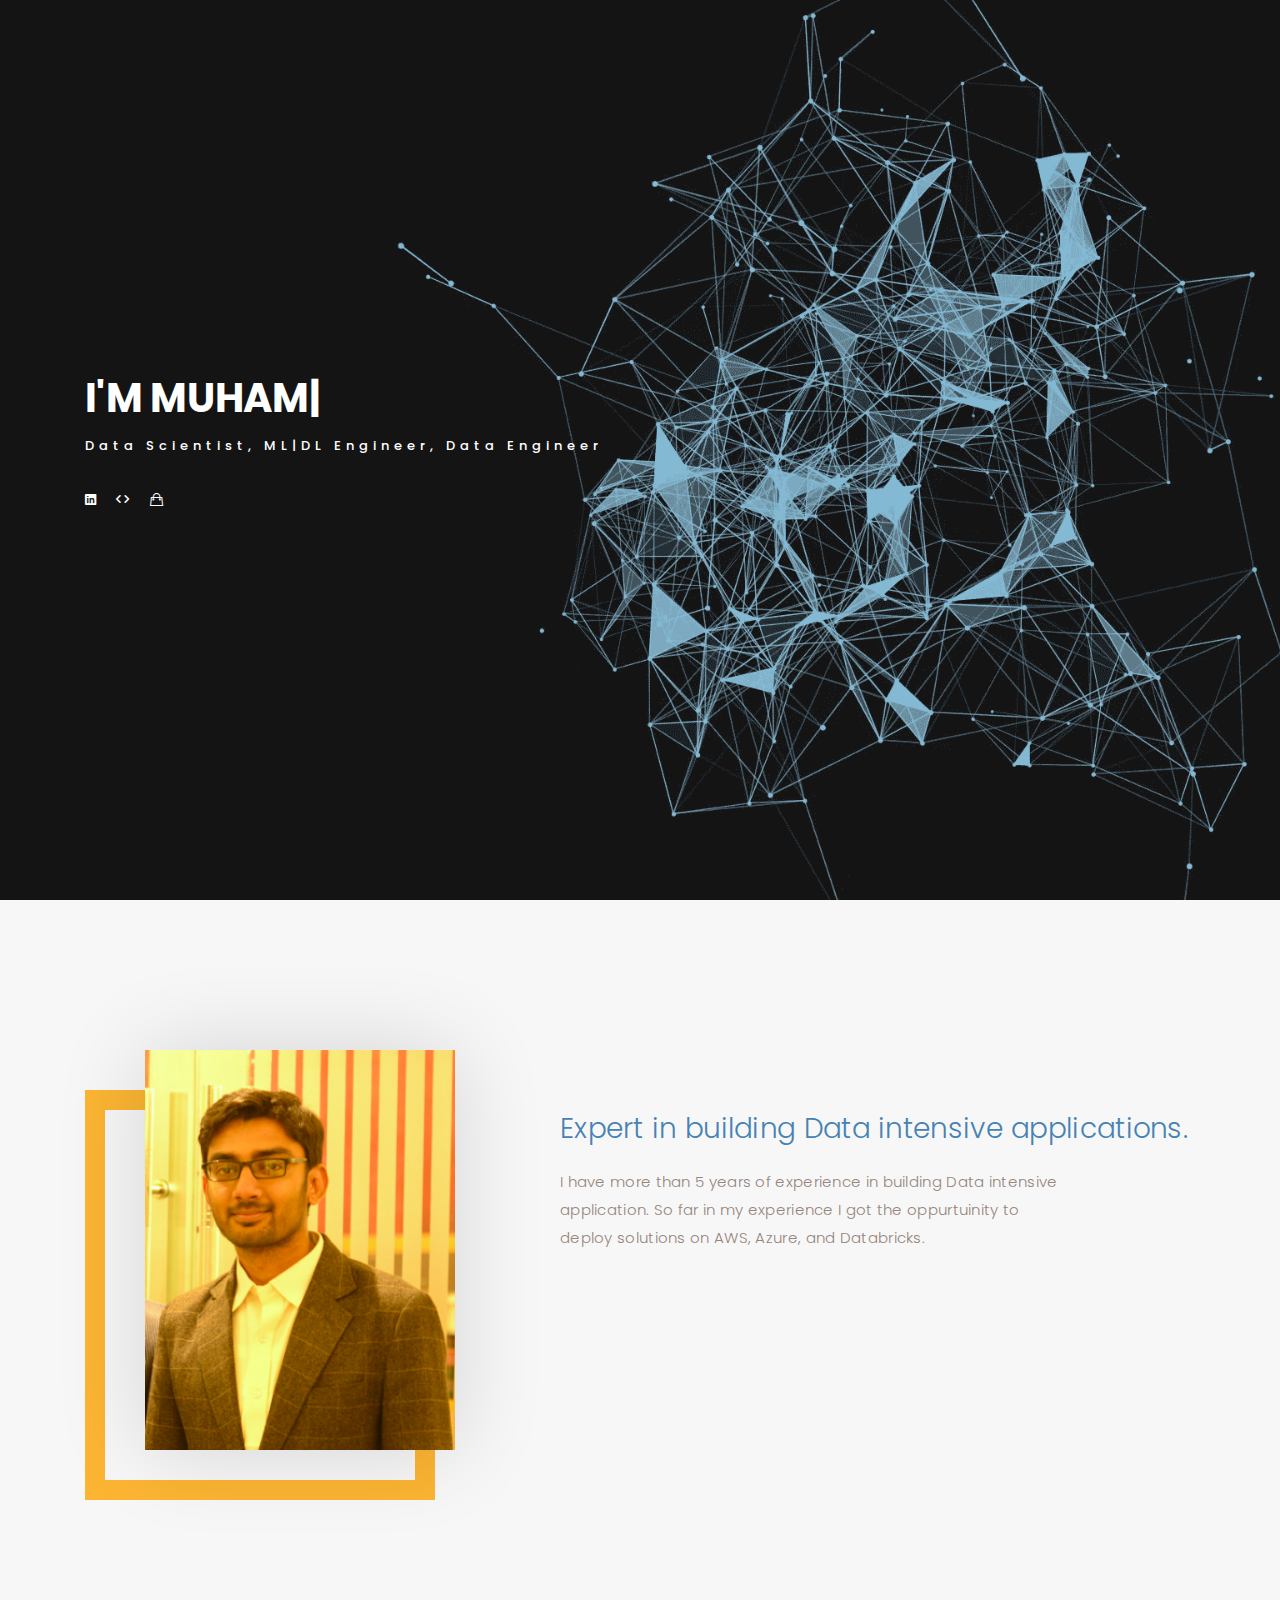
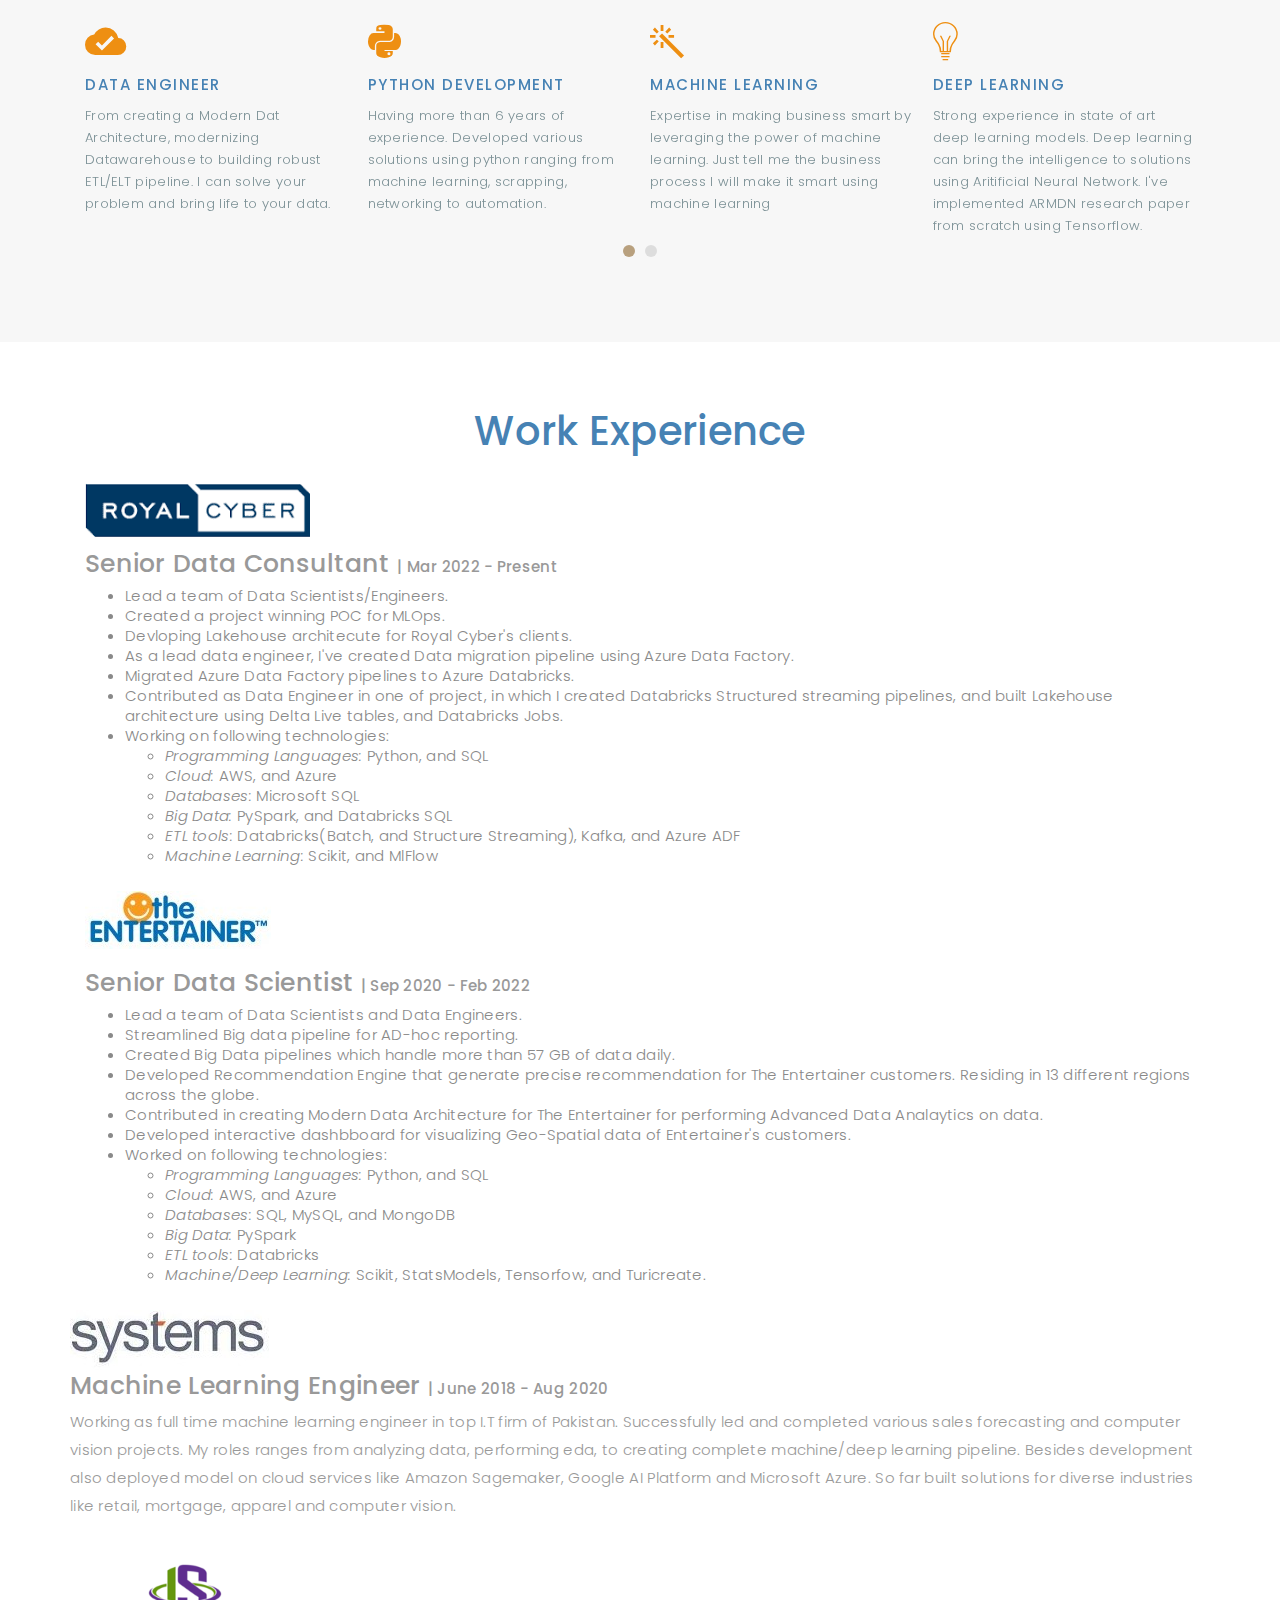
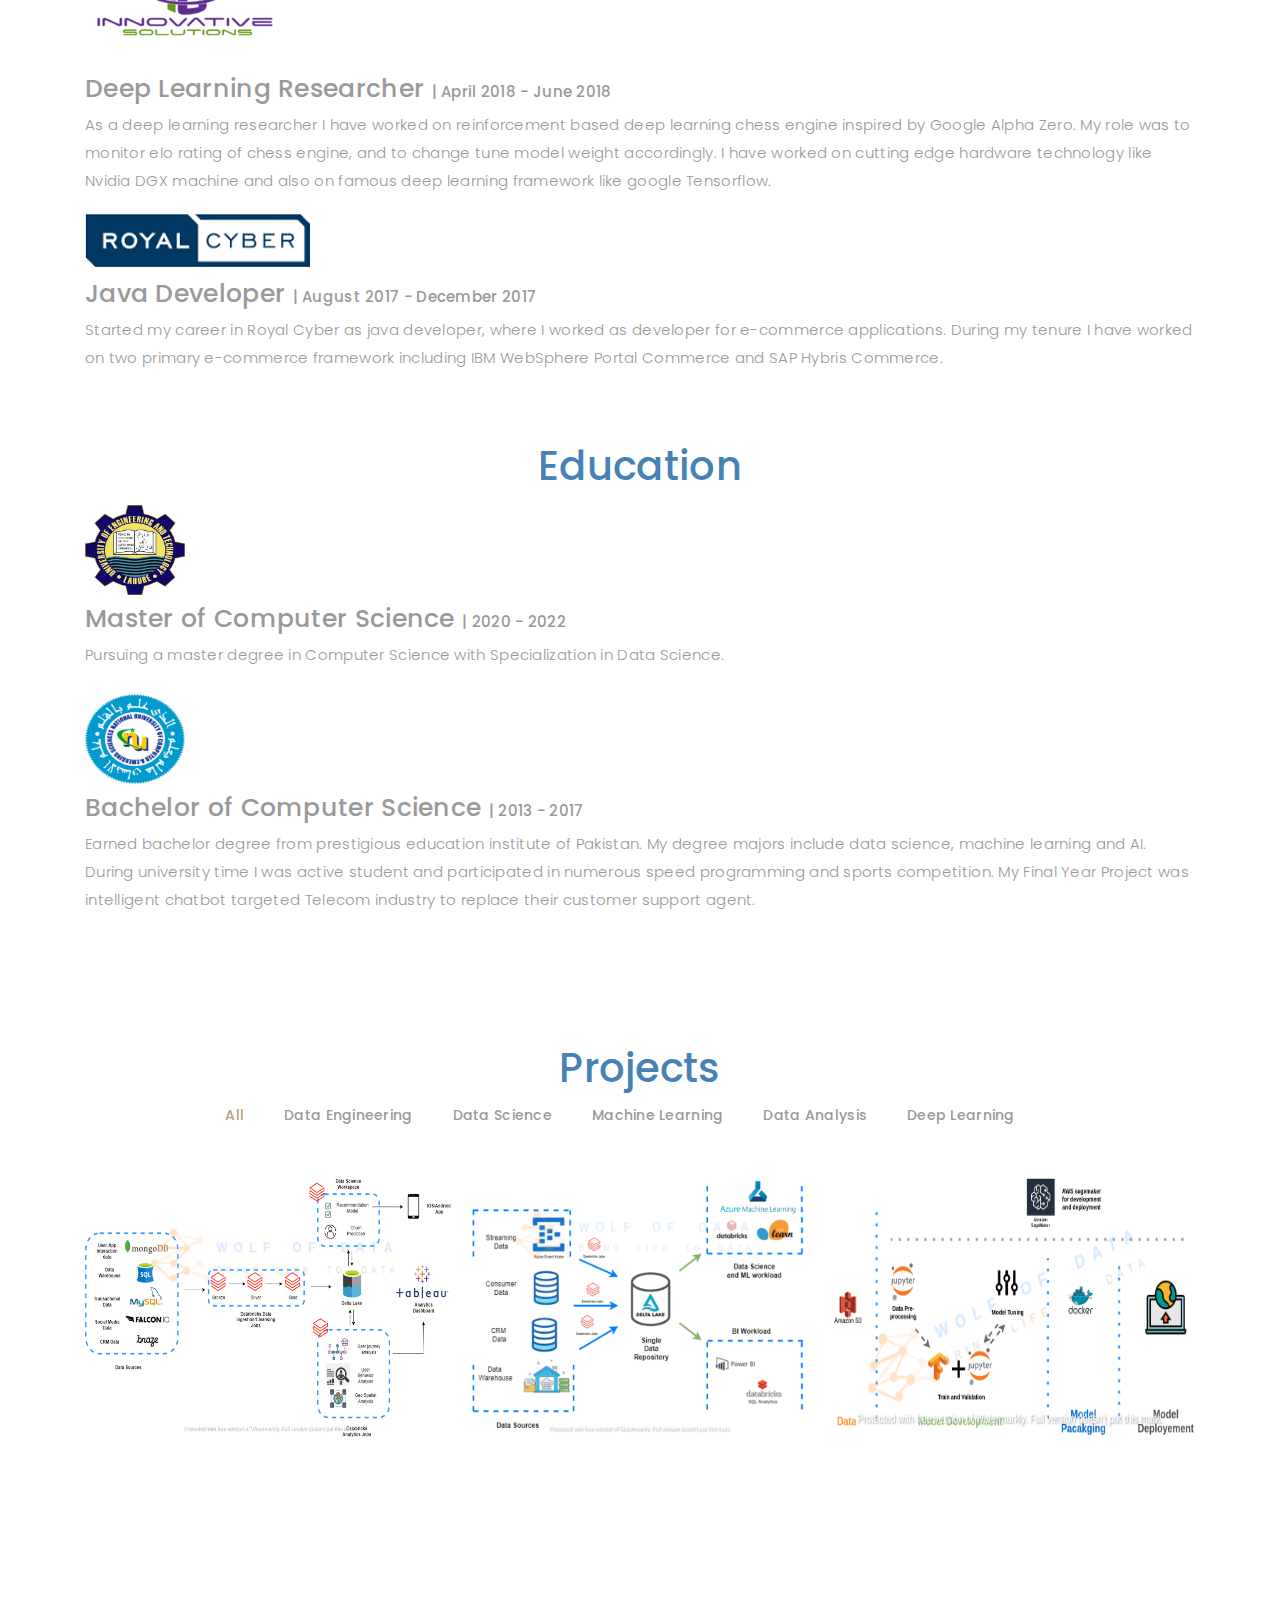
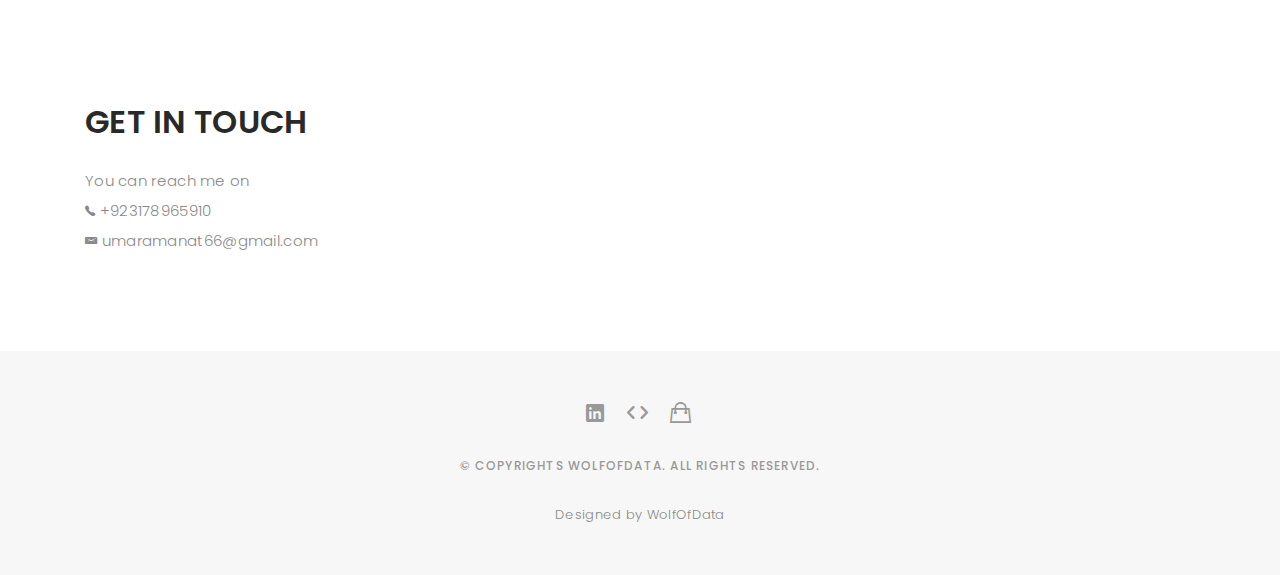
==== index.html @ 8fbdc84e "correct data filter for ML projects" ====
<!DOCTYPE html>
<html lang="en">
  <head>
    <!-- meta -->
    <meta charset="utf-8" />
    <meta content="width=device-width, initial-scale=1.0" name="viewport" />

    <title>Muhammad Umar Amanat</title>
    <meta content="" name="keywords" />
    <meta content="" name="description" />

    <!-- Google Fonts -->
    <link
      href="https://fonts.googleapis.com/css?family=Poppins:300,300i,400,400i,500,500i,600,600i,700,700i|Playfair+Display:400,400i,700,700i,900,900i"
      rel="stylesheet"
    />

    <!-- Bootstrap CSS File -->
    <link href="lib/bootstrap/css/bootstrap.min.css" rel="stylesheet" />

    <!-- Libraries CSS Files -->
    <link href="lib/ionicons/css/ionicons.min.css" rel="stylesheet" />
    <link href="lib/owlcarousel/assets/owl.carousel.min.css" rel="stylesheet" />
    <link href="lib/magnific-popup/magnific-popup.css" rel="stylesheet" />
    <link href="lib/hover/hover.min.css" rel="stylesheet" />

    <!-- Main Stylesheet File -->
    <link href="css/style.css" rel="stylesheet" />

    <!-- Responsive css -->
    <link href="css/responsive.css" rel="stylesheet" />

    <!-- Favicon -->
    <link rel="shortcut icon" href="images/favicon.png" />
  </head>

  <body>
    <!-- start section navbar -->
    <nav id="main-nav">
      <div class="row">
        <div class="container">
          <div class="logo">
            <a href="index.html"><img src="images/wolf_of_data_logo.png"/></a>
          </div>

          <div class="responsive">
            <i data-icon="m" class="ion-navicon-round"></i>
          </div>

          <ul class="nav-menu list-unstyled">
            <li><a href="#header" class="smoothScroll">Home</a></li>
            <li><a href="#about" class="smoothScroll">About Me</a></li>
            <li><a href="#experience" class="smoothScroll">Experience</a></li>
            <li><a href="#education" class="smoothScroll">Education</a></li>
            <li><a href="#portfolio" class="smoothScroll">projects</a></li>
            <!-- <li><a href="#journal" class="smoothScroll">Blog</a></li> -->
            <li><a href="#contact" class="smoothScroll">Contact</a></li>
          </ul>
        </div>
      </div>
    </nav>
    <!-- End section navbar -->

    <!-- start section header -->
    <div id="header" class="home">
      <div class="container">
        <div class="header-content">
          <h1>I'm <span class="typed"></span></h1>
          <p>Data Scientist, ML|DL Engineer, Data Engineer</p>

          <ul class="list-unstyled list-social">
            <li>
              <a href="https://www.linkedin.com/in/mumaramanat/"><i class="ion-social-linkedin"></i></a>
            </li>
            <li>
              <a href="https://stackoverflow.com/users/6840305/muhammad-umar-amanat"><i class="ion-code"></i></a>
            </li>  
            <li>
              <a href="https://www.upwork.com/freelancers/~01161f4c84d6531c94"><i class="ion-bag"></i></a>
            </li>        
          </ul>
        </div>
      </div>
    </div>
    <!-- End section header -->

    <!-- start section about us -->
    <div id="about" class="paddsection">
      <div class="container">
        <div class="row justify-content-between">
          <div class="col-lg-4">
            <div class="div-img-bg">
              <div class="about-img">
                <img src="images/me.png" class="img-responsive" alt="me" />
              </div>
            </div>
          </div>

          <div class="col-lg-7">
            <div class="about-descr">
              <p class="p-heading">
                Expert in building Data intensive applications.
              </p>
              <p class="separator">
                I have more than 5 years of experience in building Data intensive application. So far in my experience
                I got the oppurtuinity to deploy solutions on AWS, Azure, and Databricks.
              </p>
            </div>
          </div>
        </div>
      </div>
    </div>
    <!-- end section about us -->

    <!-- start section services -->
    <div id="services">
      <div class="container">
        <!-- <p class="p-heading">
          Services
        </p> -->
        <div class="services-carousel owl-theme">
          <div class="services-block">
            <i class="ion-android-cloud-done"></i>
            <span>Data Engineer</span>
            <p class="separator">
              From creating a Modern Dat Architecture, modernizing Datawarehouse to building
              robust ETL/ELT pipeline. I can solve your problem and bring life to your data.
            </p>
          </div>

          <div class="services-block">
            <i class="ion-social-python"></i>
            <span>Python Development</span>
            <p class="separator">
              Having more than 6 years of experience. Developed various
              solutions using python ranging from machine learning, scrapping,
              networking to automation.
            </p>
          </div>

          <div class="services-block">
            <i class="ion-ios-color-wand"></i>
            <span>Machine Learning</span>
            <p class="separator">
              Expertise in making business smart by leveraging the power of
              machine learning. Just tell me the business process I will make it
              smart using machine learning
            </p>
          </div>

          <div class="services-block">
            <i class="ion-ios-lightbulb-outline"></i>
            <span>Deep Learning</span>
            <p class="separator">
              Strong experience in state of art deep learning models. Deep learning can 
              bring the intelligence to solutions using Aritificial Neural Network.
              I've implemented ARMDN research paper from scratch using Tensorflow.
            </p>
          </div>

          <div class="services-block">
            <i class="ion-ios-analytics-outline"></i>
            <span>Analytics</span>
            <p class="separator">
              Expertise in turning garbage data into effective strategy. Mastery
              in presenting numbers into effective presentation using PowerBI,
              to assist executives in helping decision making.
            </p>
          </div>

          <div class="services-block">
            <i class="ion-hammer"></i>
            <span>Web Scrapping</span>
            <p class="separator">
              When provided data isn't enough, scrapping scrapping comes to
              assist in creating large amount of data. Scrapped website and
              social platform sites using famous and powerful python libraries.
            </p>
          </div>
          <div class="services-block">
            <i class="ion-ios-browsers-outline"></i>
            <span>Django Web and REST API</span>
            <p class="separator">
              Helping startup by giving life to their dreams using famous web
              framework Django. Hands on experience in building Django REST
              framework for creating REST API's.
            </p>
          </div>
        </div>
      </div>
    </div>
    <!-- end section services -->

    <!-- start section experience-->
    <div id="experience" class="experience">
      <div class="container">
        <div class="row justify-content-between">
          <div class="col-lg-12">
            <div class="about-descr">
              <p class="p-heading">
                Work Experience
              </p>
              <!-- Royal CYber  -->
              <div ><img src="images/rc.png" /><br>
                <p class="company">
                  Senior Data Consultant
                </p> 
                <p class="job-date">
                  | Mar 2022 - Present
                </p>
              </div>
              <p class="separator">
                <ul>
                  <li>Lead a team of Data Scientists/Engineers.</li>
                  <li>Created a project winning POC for MLOps.</li>
                  <li>Devloping Lakehouse architecute for Royal Cyber's clients.</li>
                  <li>As a lead data engineer, I've created Data migration pipeline using Azure Data Factory.</li>
                  <li>Migrated Azure Data Factory pipelines to Azure Databricks.</li>
                  <li>Contributed as Data Engineer in one of project, in which I created Databricks Structured streaming
                      pipelines, and built Lakehouse architecture using Delta Live tables, and Databricks Jobs.
                  </li>
                  <li>Working on following technologies:
                      <ul>
                        <li><i>Programming Languages:</i> Python, and SQL</li>   
                        <li><i>Cloud:</i> AWS, and Azure</li>
                        <li><i>Databases:</i> Microsoft SQL</li>
                        <li><i>Big Data:</i> PySpark, and Databricks SQL</li>
                        <li><i>ETL tools:</i> Databricks(Batch, and Structure Streaming), Kafka, and Azure ADF</li>
                        <li><i>Machine Learning:</i> Scikit, and MlFlow</li>
                      </ul>              
                  </li> 
                </ul>
              </p>
            </div>
              <!-- Entertainer FZ LLC -->
              <div ><img src="images/ent.jpeg" /><br><br>
                <p class="company">
                  Senior Data Scientist
                </p> 
                <p class="job-date">
                  | Sep 2020 - Feb 2022
                </p>
              </div>
              <p class="separator">
                <ul>
                  <li>Lead a team of Data Scientists and Data Engineers.</li>
                  <li>Streamlined Big data pipeline for AD-hoc reporting.</li>
                  <li>Created Big Data pipelines which handle more than 57 GB of data daily.</li>
                  <li>Developed Recommendation Engine that generate precise recommendation for The Entertainer customers.
                    Residing in 13 different regions across the globe.</li>
                  <li>Contributed in creating Modern Data Architecture for The Entertainer for performing 
                    Advanced Data Analaytics on data.</li>
                  <li>Developed interactive dashbboard for visualizing Geo-Spatial data of Entertainer's customers.</li>
                  <li>Worked on following technologies:
                      <ul>
                        <li><i>Programming Languages:</i> Python, and SQL</li>   
                        <li><i>Cloud:</i> AWS, and Azure</li>
                        <li><i>Databases:</i> SQL, MySQL, and MongoDB</li>
                        <li><i>Big Data:</i> PySpark</li>
                        <li><i>ETL tools:</i> Databricks</li>
                        <li><i>Machine/Deep Learning:</i> Scikit, StatsModels, Tensorfow, and Turicreate.</li>
                      </ul>              
                  </li> 
                </ul>
              </p>
            </div>
              <!-- Systems Limited Solution -->
              <div ><img src="images/system.jpeg" /><br>
                <p class="company">
                  Machine Learning Engineer 
                </p> 
                <p class="job-date">
                  | June 2018 - Aug 2020
                </p>
              </div>
              <p class="separator">
               Working as full time machine learning engineer in top I.T firm of Pakistan.
               Successfully led and completed various sales forecasting and computer vision
               projects. My roles ranges from analyzing data, performing eda, to creating complete
               machine/deep learning pipeline. Besides development also deployed model on 
               cloud services like Amazon Sagemaker, Google AI Platform and Microsoft Azure.
               So far built solutions for diverse industries like retail, mortgage, apparel
               and computer vision. 
              </p>
            </div>
            <!-- Innovative Solution -->
            <div ><img src="images/is.png" height="150" width="200"/><br>
              <p class="company">
                Deep Learning Researcher
              </p> 
              <p class="job-date">
                | April 2018 - June 2018
              </p>
            </div>
            <p class="separator">
             As a deep learning researcher I have worked on reinforcement based deep learning
             chess engine inspired by Google Alpha Zero. My role was to monitor elo rating of 
             chess engine, and to change tune model weight accordingly. I have worked on cutting
             edge hardware technology like Nvidia DGX machine and also on famous deep learning framework
             like google Tensorflow.
            </p>
            <!-- Royal Cyber -->
            <div ><img src="images/rc.png"/><br>
              <p class="company">
                Java Developer
              </p> 
              <p class="job-date">
                | August 2017 - December 2017
              </p>
            </div>
            <p class="separator">
             Started my career in Royal Cyber as java developer, where I worked as developer for
             e-commerce applications. During my tenure I have worked on two primary e-commerce framework
             including IBM WebSphere Portal Commerce and SAP Hybris Commerce. 
            </p>
          </div>
        </div>
      </div>
    </div>
    <!-- end section experience -->

    <!-- start education-->
    <div id="education" class="education">
      <div class="container">
        <div class="row justify-content-between">
          <div class="col-lg-12">
            <div class="about-descr">
              <p class="p-heading">
                Education
              </p>
              <!-- UET LAHORE start -->
              <div ><img src="images/uet.png" /><br>
                <p class="school">
                  Master of Computer Science
                </p> 
                <p class="job-date">
                  | 2020 - 2022
                </p>
                <p class="separator">
                  Pursuing a master degree in Computer Science with Specialization in Data Science. 
                 </p>
              </div>
              <!-- NUCECS-FAST start -->
              <div ><img src="images/nuces.png" /><br>
                <p class="school">
                  Bachelor of Computer Science
                </p> 
                <p class="job-date">
                  | 2013 - 2017
                </p>
                <p class="separator">
                  Earned bachelor degree from prestigious education institute of Pakistan.
                  My degree majors include data science, machine learning and AI. During 
                  university time I was active student and participated in numerous 
                  speed programming and sports competition. My Final Year Project was 
                  intelligent chatbot targeted Telecom industry to replace their customer 
                  support agent. 
                 </p>
              </div>
              
            </div>
          </div>
        </div>
      </div>
    </div>
    <!-- end education -->

    <!-- start section portfolio -->
    <div id="portfolio" class="text-center paddsection">
      <div class="container">
        <p class="p-heading">
          Projects
        </p>
      </div>

      <div class="container">
        <div class="row">
          <div class="col-md-12">
            <div class="portfolio-list">
              <ul class="nav list-unstyled" id="portfolio-flters">
                <li class="filter filter-active" data-filter=".all">all</li>
                <li class="filter" data-filter=".data_eng">Data Engineering</li>
                <li class="filter" data-filter=".data_science">Data Science</li>
                <li class="filter" data-filter=".machine_learning">Machine Learning</li>
                <li class="filter" data-filter=".data_analysis">Data Analysis</li>
                <li class="filter" data-filter=".deep_learning">Deep Learning</li>
              </ul>
            </div>

            <div class="portfolio-container ">
              <div
                class="col-lg-4 col-md-6 portfolio-thumbnail all data_eng uikits webdesign">
                <a href="pages/hospitality.html">   
                  <img class="image-overlay" src="images/portfolio/arch_diag_wat.png" alt="img" />
                  <div >Advanced Analytics on Lakehouse Architecture</div>              
                </a> 
              </div>
              <!-- SSOT start here -->
              <div
                class="col-lg-4 col-md-6 portfolio-thumbnail all data_eng uikits webdesign">
                <a href="pages/ssot.html">   
                  <img class="image-overlay" src="images/portfolio/ssot_wat.png" alt="img" />
                  <div>Single Source of Truth Using Databricks</div>              
                </a> 
              </div>

              <!-- ML start here -->
              <div
                class="col-lg-4 col-md-6 portfolio-thumbnail all machine_learning uikits webdesign">
                <a href="pages/sagemaker_ml.html">   
                  <img class="image-overlay" src="images/portfolio/sagemake_ml_wat.png" alt="img" />
                  <div>Sales Forecasting</div>              
                </a> 
              </div>

            </div>
          </div>
        </div>
      </div>
    </div>
 
    <!-- start section contact -->
    <div id="contact" class="paddsection">
      <div class="container">
        <div class="contact-block1">
          <div class="row">
            <div class="col-lg-6">
              <div class="contact-contact">
                <h2 class="mb-30">GET IN TOUCH</h2>

                <ul class="contact-details">
                  <li><span>You can reach me on </span></li>
                  <li><i class="ion-ios-telephone"></i> <span>+923178965910</span></li>
                  <li><i class="ion-email"></i>  <span>umaramanat66@gmail.com</span></li>
                </ul>
              </div>
            </div>

  
          </div>
        </div>
      </div>
    </div>
    <!-- start section contact -->

    <!-- start section footer -->
    <div id="footer" class="text-center">
      <div class="container">
        <div class="socials-media text-center">
          <ul class="list-unstyled">
            <li>
              <a href="https://www.linkedin.com/in/mumaramanat/"><i class="ion-social-linkedin"></i></a>
            </li>
            <li>
              <a href="https://stackoverflow.com/users/6840305/muhammad-umar-amanat"><i class="ion-code"></i></a>
            </li>  
            <li>
              <a href="https://www.upwork.com/freelancers/~01161f4c84d6531c94"><i class="ion-bag"></i></a>
            </li>  
          </ul>
        </div>

        <p>&copy; Copyrights WolfOfData. All rights reserved.</p>

        <div class="credits">
          <!--
          All the links in the footer should remain intact.
          You can delete the links only if you purchased the pro version.
          Licensing information: https://bootstrapmade.com/license/
          Purchase the pro version with working PHP/AJAX contact form: https://bootstrapmade.com/buy/?theme=Folio
        -->
          Designed by WolfOfData</a>
        </div>
      </div>
    </div>
    <!-- End section footer -->

    <!-- JavaScript Libraries -->
    <script src="lib/jquery/jquery.min.js"></script>
    <script src="lib/jquery/jquery-migrate.min.js"></script>
    <script src="lib/bootstrap/js/bootstrap.bundle.min.js"></script>
    <script src="lib/typed/typed.js"></script>
    <script src="lib/owlcarousel/owl.carousel.min.js"></script>
    <script src="lib/magnific-popup/magnific-popup.min.js"></script>
    <script src="lib/isotope/isotope.pkgd.min.js"></script>

    <!-- Contact Form JavaScript File -->
    <script src="contactform/contactform.js"></script>

    <!-- Template Main Javascript File -->
    <script src="js/main.js"></script>
  </body>
</html>
---- css/style.css ----
/*
  Theme Name: Folio
  Theme URL: https://bootstrapmade.com/folio-bootstrap-portfolio-template/
  Author: BootstrapMade.com
  Author URL: https://bootstrapmade.com
*/

/*  General Styling
/*-----------------------------------------------------------------------------------*/

body {
  background: #ffffff;
  color: #898989;
  font-family: "Poppins", helvetica;
  font-size: 15px;
  font-weight: 300;
  line-height: 20px;
  letter-spacing: 0.02em;
  overflow-x: hidden;
  margin: 0 auto;
  padding: 0;
  -moz-box-sizing: border-box;
  -ms-box-sizing: border-box;
  -o-box-sizing: border-box;
  -webkit-box-sizing: border-box;
  box-sizing: border-box;
}

h1,
h2,
h3,
h4,
h5,
h6 {
  margin: 0;
}

h2 {
  color: #292929;
  font-weight: 600;
}

h4 {
  color: #292929;
  font-size: 14px;
  font-weight: 600;
}

a {
  color: #292929;
  text-decoration: none !important;
  -moz-transition: all 0.5s ease-in-out 0s;
  -ms-transition: all 0.5s ease-in-out 0s;
  -o-transition: all 0.5s ease-in-out 0s;
  -webkit-transition: all 0.5s ease-in-out 0s;
  transition: all 0.5s ease-in-out 0s;
}

a:hover {
  -moz-transition: all 0.5s ease-in-out 0s;
  -ms-transition: all 0.5s ease-in-out 0s;
  -o-transition: all 0.5s ease-in-out 0s;
  -webkit-transition: all 0.5s ease-in-out 0s;
  transition: all 0.5s ease-in-out 0s;
}

a:hover,
a:focus {
  color: #b8a07e;
  text-decoration: underline;
}

nav ul li a {
  padding: 2px 0 0 0;
  position: relative;
  display: block;
  font-size: 12px;
  color: #999999;
  letter-spacing: 0.1em;
  font-weight: 500;
  line-height: 14px;
  text-transform: uppercase;
  -moz-transition: all 0.5s ease-in-out 0s;
  -ms-transition: all 0.5s ease-in-out 0s;
  -o-transition: all 0.5s ease-in-out 0s;
  -webkit-transition: all 0.5s ease-in-out 0s;
  transition: all 0.5s ease-in-out 0s;
}

p {
  margin: 25px 0;
  padding: 0;
  font-size: 15px;
  color: #999999;
  line-height: 28px;
}

::-moz-selection {
  background: #b8a07e;
  color: #fff;
}

::selection {
  background: #b8a07e;
  color: #fff;
}

.btn {
  background: #333;
  border: medium none;
  border-radius: 0;
  color: #fff;
  font-size: 12px;
  height: 50px;
  line-height: 50px;
  padding: 0 30px;
  text-transform: uppercase;
}

.btn:hover,
.btn:focus {
  color: #fff;
}

.padDiv {
  padding: 30px 20px;
}

.section-title {
  margin-bottom: 70px;
}

.section-title h2 {
  font-size: 25px;
  letter-spacing: 2px;
  text-transform: uppercase;
}

.form-control {
  background-color: transparent;
  border: 1px solid #999;
  border-radius: 0;
  color: #999999;
  font-size: 12px;
  font-weight: 500;
  height: 50px;
  letter-spacing: 0.1em;
  padding-left: 10px;
  margin: 0 0 25px 0;
  line-height: 14px;
  text-transform: uppercase;
}

.form-control:focus {
  box-shadow: none;
  outline: 0 none;
}

.paddsection {
  padding-top: 90px;
  padding-bottom: 90px;
}

.paddsections {
  padding-top: 90px;
  padding-bottom: 90px !important;
}

.hvr-shutter-in-horizontal::before {
  background: #333;
}

.hvr-shutter-in-horizontal:hover {
  background: #b8a07e;
}

.mb-30 {
  margin-bottom: 30px;
}

/*-----------------------------------------------------------------------------------*/
/*  Navbar Top
/*-----------------------------------------------------------------------------------*/

nav {
  position: fixed;
  background-image: linear-gradient(
    to right,
    rgb(250, 250, 250),
    rgb(240, 144, 20)
  );
  z-index: 1000;
  width: 100%;
  padding: 20px;
  display: none;
  -webkit-box-shadow: 0px 2px 92px 0px rgba(0, 0, 0, 0.18);
  -moz-box-shadow: 0px 2px 92px 0px rgba(0, 0, 0, 0.18);
  box-shadow: 0px 2px 92px 0px rgba(0, 0, 0, 0.18);
}

.nav-menu {
  float: right;
  line-height: 32px;
  margin-bottom: 0;
  padding-top: 45px;
}

nav ul li {
  float: left;
  margin-right: 15px;
  font-family: "Poppins", sans-serif;
  font-size: 14px;
  margin-left: 40px;
}

nav ul li a {
  padding: 2px 0 0 0;
  position: relative;
  display: block;
  font-size: 14px;
  color: #999999;
  font-family: "Poppins", helvetica;
  font-weight: 500;
  line-height: 16px;
  text-transform: uppercase;
  letter-spacing: 0.02em;
  text-transform: capitalize;
}

.logo {
  float: left;
}

.logo img {
  width: 370px;
  height: 70px;
}

.responsive {
  display: none;
  font-size: 23px;
}

.active {
  color: #afafaf;
}

/*----------------------------------------------------------------------------------*/
/*  Header
/*-----------------------------------------------------------------------------------*/

#header {
  background: url("../images/ai.gif") repeat scroll center center / cover;
  height: 100vh;
  width: 100%;
}

#header .header-content {
  height: 100vh;
  text-align: left;
  width: 100%;
  display: flex;
  justify-content: center;
  flex-direction: column;
}

.header-content h1 {
  font-size: 40px;
  font-weight: 700;
  margin-bottom: 10px;
  text-transform: uppercase;
  color: #fff;
}

.header-content p {
  font-size: 13px;
  letter-spacing: 5px;
  margin-top: 0;
  margin-bottom: 30px;
  text-transform: capitalize;
  color: #fff;
  font-weight: 500;
}

.header-content .list-social li {
  float: left;
  margin-right: 20px;
}

.header-content .list-social li i {
  color: #fff;
  font-size: 15px;
}

/*-----------------------------------------------------------------------------------*/
/*  About-us
/*-----------------------------------------------------------------------------------*/

#about {
  width: 100%;
  height: auto;
  background: #f7f7f7;
  padding-top: 190px;
}

#about .div-img-bg {
  padding-bottom: 30px;
  border: 20px solid #fcb533;
}

#about .div-img-bg .about-img img {
  width: 100%;
  box-shadow: 0px 0px 85px 0px rgba(0, 0, 0, 0.14);
  margin-top: -60px;
  margin-left: 40px;
  height: 400px;
  object-fit: cover;
}

#about .about-descr .p-heading {
  font-family: "Poppins", serif;
  font-size: 28px;
  text-align: left;
  color: #4682b4;
}

#about .about-descr .separator {
  max-width: 80%;
  margin-bottom: 0;
  text-align: left;
  color: #95857b;
}

/*-----------------------------------------------------------------------------------*/
/*   Services
/*-----------------------------------------------------------------------------------*/
#services .p-heading {
  text-align: center;
  font-family: "Poppins", serif;
  font-size: 40px;
  color: #4682b4;
  font-weight: 500;
}

#services {
  background: #f7f7f7;
  position: relative;
  padding-bottom: 80px;
  padding-top: 30px;
}

.owl-item {
  float: left;
}
.services-block span {
  margin: 10px 0;
  position: relative;
  font-size: 15px;
  color: #4682b4;
  letter-spacing: 0.1em;
  font-weight: 500;
  text-transform: uppercase;
  display: block;
}

.services-block .separator {
  margin: 0;
  font-size: 13px;
  line-height: 22px;
  color: #7b9095;
}

.services-block i {
  font-size: 44px;
  color: #ee8f12;
  line-height: 44px;
}

.services-carousel .owl-stage-outer {
  overflow: hidden;
}

.services-carousel .owl-dots {
  margin-top: 5px;
  text-align: center;
}

.services-carousel .owl-dot {
  display: inline-block;
  margin: 0 5px;
  width: 12px !important;
  height: 12px !important;
  border-radius: 50%;
  border: 0;
  padding: 0 !important;
  background-color: #ddd;
  cursor: pointer;
}

.services-carousel .owl-dot.active {
  background-color: #b8a07e;
}

.owl-nav {
  display: none;
}

/*-----------------------------------------------------------------------------------*/
/*   Experience
/*-----------------------------------------------------------------------------------*/
.experience {
  padding-top: 50px;
}

#experience .separator {
  margin-top: 5px;
  margin-bottom: 5px;
}

#experience .p-heading {
  margin-top: 25;
  margin-bottom: 25;
  text-align: center;
  font-family: "Poppins", serif;
  font-size: 40px;
  color: #4682b4;
  font-weight: 500;
}

#experience .job-date {
  display: inline;
  font-family: "Poppins", serif;
  text-align: right;
  font-weight: 500;
  font-size: 15px;
}
#experience .company {
  display: inline;
  font-family: "Poppins", serif;
  text-align: left;
  font-weight: 500;
  font-size: 25px;
}

/*-----------------------------------------------------------------------------------*/
/*   Education
/*-----------------------------------------------------------------------------------*/
.education {
  padding-top: 50px;
}

#education .separator {
  margin-top: 5px;
}

#education .p-heading {
  margin-top: 25;
  margin-bottom: 25;
  text-align: center;
  font-family: "Poppins", serif;
  font-size: 40px;
  color: #4682b4;
  font-weight: 500;
}

#education .job-date {
  display: inline;
  font-family: "Poppins", serif;
  text-align: right;
  font-weight: 500;
  font-size: 15px;
}
#education .school {
  display: inline;
  font-family: "Poppins", serif;
  text-align: left;
  font-weight: 500;
  font-size: 25px;
}
#education img {
  width: 100px;
  height: 100px;
  padding-bottom: 10px;
}

/*-----------------------------------------------------------------------------------*/
/*  Portfolio
/*-----------------------------------------------------------------------------------*/


.portfolio {
  position: relative;
  padding-top: 50px;
}

#portfolio .p-heading {
  text-align: center;
  font-family: "Poppins", serif;
  font-size: 40px;
  color: #4682b4;
  font-weight: 500;
}

/* #portfolio {
  position: relative;
  padding-bottom: 50px;
} */

#portfolio .portfolio-list {
  margin-bottom: 50px;
}

#portfolio .portfolio-list .nav {
  display: inline-block;
  margin: 0;
}

#portfolio .portfolio-list .nav li {
  margin: 0 40px 0 0;
  float: left;
  font-size: 14px;
  color: #999999;
  line-height: 16px;
  cursor: pointer;
  font-family: "Poppins", helvetica;
  font-weight: 500;
  letter-spacing: 0.02em;
  text-transform: capitalize;
  -moz-transition: all 0.5s ease-in-out 0s;
  -ms-transition: all 0.5s ease-in-out 0s;
  -o-transition: all 0.5s ease-in-out 0s;
  -webkit-transition: all 0.5s ease-in-out 0s;
  transition: all 0.5s ease-in-out 0s;
}

#portfolio .portfolio-list .nav li:hover,
#portfolio .portfolio-list .nav li.filter-active {
  color: #b8a07e;
  -moz-transition: all 0.5s ease-in-out 0s;
  -ms-transition: all 0.5s ease-in-out 0s;
  -o-transition: all 0.5s ease-in-out 0s;
  -webkit-transition: all 0.5s ease-in-out 0s;
  transition: all 0.5s ease-in-out 0s;
}



#portfolio .portfolio-container {
  display: inline-block;
  margin-bottom: 50px;
  width: 100%;

}


.portfolio-thumbnail {
  margin-bottom: 30px;
  overflow: hidden;
  min-height: 260px;
}


.image-overlay {
  position: absolute;
  top: 0;
  bottom: 0;
  left: 0;
  right: 0;
  height: 100%;
  width: 100%;
  opacity: 1;
  transition: .7s ease;
  
}
 

.portfolio-thumbnail:hover .image-overlay {
  top: 25%;
}


.portfolio-thumbnail img {
  max-width: 100%;

}



/*-----------------------------------------------------------------------------------*/
/*  Journal
/*-----------------------------------------------------------------------------------*/

#journal,
#journal-blog {
  height: auto;
  width: 100%;
  background: #f7f7f7;
  padding-bottom: 60px;
  position: relative;
}

#journal-blog {
  background: #fff;
  padding-bottom: 30px;
}

#journal .journal-block {
  display: inline-block;
  height: auto;
  width: 100%;
}

#journal .journal-block .journal-info {
  position: relative;
}

.journal-block .journal-info img {
  max-width: 100%;
}

.journal-block .journal-info .journal-txt {
  padding: 25px 0px;
  position: relative;
}

.journal-block .journal-info .journal-txt h4 a {
  display: block;
  font-size: 19px;
  line-height: 24px;
  margin: 0 0 13px 0;
  font-weight: 500;
  color: #292929;
  -moz-transition: all 0.5s ease-in-out 0s;
  -ms-transition: all 0.5s ease-in-out 0s;
  -o-transition: all 0.5s ease-in-out 0s;
  -webkit-transition: all 0.5s ease-in-out 0s;
  transition: all 0.5s ease-in-out 0s;
}

.journal-block .journal-info .journal-txt h4 a:hover {
  color: #b8a07e;
  -moz-transition: all 0.5s ease-in-out 0s;
  -ms-transition: all 0.5s ease-in-out 0s;
  -o-transition: all 0.5s ease-in-out 0s;
  -webkit-transition: all 0.5s ease-in-out 0s;
  transition: all 0.5s ease-in-out 0s;
}

.journal-block .journal-info .journal-txt p {
  margin: 0;
  font-size: 14px;
  line-height: 24px;
}

/*-----------------------------------------------------------------------------------*/
/*  Contact
/*-----------------------------------------------------------------------------------*/

#contact {
  height: auto;
  width: 100%;
}

.contact-details {
  list-style: none;
  margin: 0;
  padding: 0;
}

.contact-details li {
  padding-bottom: 10px;
}

#contact input,
#contact textarea {
  width: 100%;
}

#contact #sendmessage {
  color: #18d26e;
  border: 1px solid #18d26e;
  display: none;
  text-align: center;
  padding: 15px;
  font-weight: 600;
  margin: 15px;
}

#contact #errormessage {
  color: red;
  display: none;
  border: 1px solid red;
  text-align: center;
  padding: 15px;
  font-weight: 600;
  margin: 15px;
}

#contact #sendmessage.show,
#contact #errormessage.show,
#contact .show {
  display: block;
}

#contact .validation {
  color: red;
  display: none;
  margin: 0 0 20px;
  font-weight: 400;
  font-size: 13px;
}

/*-----------------------------------------------------------------------------------*/
/*  Footer
/*-----------------------------------------------------------------------------------*/

#footer {
  background: #f7f7f7;
  padding-top: 50px;
  padding-bottom: 50px;
}

#footer .socials-media {
  width: 100%;
}

#footer .socials-media ul {
  display: inline-block;
  float: none;
  margin: 0 0 20px 0;
}

#footer .socials-media ul li {
  float: left;
  margin-left: 10px;
  margin-right: 10px;
}

#footer .socials-media ul li a {
  font-size: 24px;
  color: #999;
  letter-spacing: 0.1em;
  font-weight: 500;
  background: transparent;
  text-transform: uppercase;
  -moz-transition: all 0.5s ease-in-out 0s;
  -ms-transition: all 0.5s ease-in-out 0s;
  -o-transition: all 0.5s ease-in-out 0s;
  -webkit-transition: all 0.5s ease-in-out 0s;
  transition: all 0.5s ease-in-out 0s;
}

#footer .socials-media ul li a:hover {
  color: #b8a07e;
  -moz-transition: all 0.5s ease-in-out 0s;
  -ms-transition: all 0.5s ease-in-out 0s;
  -o-transition: all 0.5s ease-in-out 0s;
  -webkit-transition: all 0.5s ease-in-out 0s;
  transition: all 0.5s ease-in-out 0s;
}

#footer p {
  font-size: 12px;
  letter-spacing: 0.1em;
  font-weight: 500;
  margin-top: 0;
  text-transform: uppercase;
}

.credits {
  font-size: 13px;
}
---- css/responsive.css ----
/** Width between 1200x to 0
 *  ~~~~~~~~~~~~~~~~~~~~~~~~~~~~~~~~~~~~
 */

@media (min-width: 1200px) {
}

/** Width between 992px to 1199px
 *  ~~~~~~~~~~~~~~~~~~~~~~~~~~~~~~~~~~~~
 */

@media (min-width: 992px) and (max-width: 1199px) {
}

/** Width between 768px to 991px
 *  ~~~~~~~~~~~~~~~~~~~~~~~~~~~~~~~~~~~~
 */

@media (min-width: 768px) and (max-width: 991px) {
  /* Navbar */
  nav {
    padding: 10px 15px;
  }
  .nav-menu {
    margin-top: 40px;
    display: none;
    float: none;
    width: 100%;
  }
  .nav-menu li {
    float: none;
    width: 100%;
    text-align: center;
    border-top: 1px solid #f7f7f7;
    line-height: 45px;
    margin-left: 0;
    padding-top: 10px;
    padding-bottom: 10px;
  }
  .responsive {
    float: right;
    padding-top: 15px;
    display: block;
  }
  /* About */
  .head-info .header-content .cmaster h1 {
    font-size: 32px;
  }
  #about .div-img-bg {
    padding: 0;
  }
  #about .div-img-bg .about-img img {
    margin-top: 0%;
    margin-left: calc(0% - 0px);
  }
  #about .about-descr .p-heading {
    font-size: 20px;
  }
  #about .about-descr .separator {
    max-width: 100%;
    margin-bottom: 0;
  }
  /* portfolio */
  #portfolio .portfolio-list .nav li {
    float: none;
    margin: 20px;
    display: inline-block;
  }
  /* journal */
  #journal .journal-block .journal-info {
    margin-bottom: 30px;
  }
  /* Contact */
  .contact-contact {
    margin-bottom: 30px;
  }
  /* Footer */
  #footer .socials-media ul li {
    margin-right: 0;
    margin-left: 0;
    float: none;
    display: inline-block;
  }
}

/** Width between 767px to 0
 *  ~~~~~~~~~~~~~~~~~~~~~~~~~~~~~~~~~~~~
 */

@media (max-width: 767px) {
  /* Navbar */
  nav {
    padding: 20px 15px;
  }
  .nav-menu {
    margin-top: 40px;
    display: none;
    float: none;
    width: 100%;
  }
  .nav-menu li {
    float: none;
    width: 100%;
    text-align: center;
    border-top: 1px solid #f7f7f7;
    line-height: 45px;
    margin-left: 0;
    padding-top: 10px;
    padding-bottom: 10px;
  }
  .responsive {
    float: right;
    padding-top: 15px;
    display: block;
  }
  /* About */
  .head-info .header-content h1 {
    font-size: 32px;
  }
  #about .div-img-bg {
    padding: 0;
  }
  #about .div-img-bg .about-img img {
    margin-top: 0%;
    margin-left: calc(0% - 0px);
  }
  #about .about-descr .p-heading {
    font-size: 20px;
  }
  #about .about-descr .separator {
    max-width: 100%;
    margin-bottom: 0;
  }
  /* portfolio */
  #portfolio .portfolio-list .nav li {
    float: none;
    margin: 20px;
    display: inline-block;
  }
  /* journal */
  #journal .journal-block .journal-info {
    margin-bottom: 30px;
  }
  /* Contact */
  .contact-contact {
    margin-bottom: 30px;
  }
  /* Footer */
  #footer .socials-media ul li {
    margin-right: 0;
    margin-left: 0;
    float: none;
    display: inline-block;
  }
}

/** Width between 600px to 0
 *  ~~~~~~~~~~~~~~~~~~~~~~~~~~~~~~~~~~~~
 */

@media (max-width: 600px) {
  /* Navbar */
  nav {
    padding: 20px 15px;
  }
  .nav-menu {
    margin-top: 40px;
    display: none;
    float: none;
    width: 100%;
  }
  .nav-menu li {
    float: none;
    width: 100%;
    text-align: center;
    border-top: 1px solid #f7f7f7;
    line-height: 45px;
    margin-left: 0;
    padding-top: 10px;
    padding-bottom: 10px;
  }
  .responsive {
    float: right;
    padding-top: 15px;
    display: block;
  }
  /* About */
  .head-info .header-content h1 {
    font-size: 32px;
  }
  #about .div-img-bg {
    padding: 0;
  }
  #about .div-img-bg .about-img img {
    margin-top: 0%;
    margin-left: calc(0% - 0px);
  }
  #about .about-descr .p-heading {
    font-size: 20px;
  }
  #about .about-descr .separator {
    max-width: 100%;
    margin-bottom: 0;
  }
  /* portfolio */
  #portfolio .portfolio-list .nav li {
    float: none;
    margin: 10px;
    display: inline-block;
  }
  /* journal */
  #journal .journal-block .journal-info {
    margin-bottom: 30px;
  }
  /* Contact */
  .contact-contact {
    margin-bottom: 30px;
  }
  /* Footer */
  #footer .socials-media ul li {
    margin-right: 0;
    margin-left: 0;
    float: none;
    display: inline-block;
  }
}

/** Width between 480px to 0
 *  ~~~~~~~~~~~~~~~~~~~~~~~~~~~~~~~~~~~~
 */

@media (max-width: 480px) {
  /* Navbar */
  nav {
    padding: 20px 15px;
  }
  .nav-menu {
    margin-top: 40px;
    display: none;
    float: none;
    width: 100%;
  }
  .nav-menu li {
    float: none;
    width: 100%;
    text-align: center;
    border-top: 1px solid #f7f7f7;
    line-height: 45px;
    margin-left: 0;
    padding-top: 10px;
    padding-bottom: 10px;
  }
  .responsive {
    float: right;
    padding-top: 15px;
    display: block;
  }
  /* About */
  .head-info .header-content h1 {
    font-size: 32px;
  }
  #about .div-img-bg {
    padding: 0;
  }
  #about .div-img-bg .about-img img {
    margin-top: 0%;
    margin-left: calc(0% - 0px);
  }
  #about .about-descr .p-heading {
    font-size: 20px;
  }
  #about .about-descr .separator {
    max-width: 100%;
    margin-bottom: 0;
  }
  /* portfolio */
  #portfolio .portfolio-list .nav li {
    float: none;
    margin: 20px;
  }
  /* journal */
  #journal .journal-block .journal-info {
    margin-bottom: 30px;
  }
  /* Contact */
  .contact-contact {
    margin-bottom: 30px;
  }
  /* Footer */
  #footer .socials-media ul li {
    margin-right: 0;
    margin-left: 0;
    float: none;
    display: inline-block;
  }
}

/** Width between 320px to 0
 *  ~~~~~~~~~~~~~~~~~~~~~~~~~~~~~~~~~~~~
 */

@media (max-width: 320px) {
  /* Navbar */
  nav {
    padding: 20px 15px;
  }
  .nav-menu {
    margin-top: 40px;
    display: none;
    float: none;
    width: 100%;
  }
  .nav-menu li {
    float: none;
    width: 100%;
    text-align: center;
    border-top: 1px solid #f7f7f7;
    line-height: 45px;
    margin-left: 0;
    padding-top: 10px;
    padding-bottom: 10px;
  }
  .responsive {
    float: right;
    padding-top: 15px;
    display: block;
  }
  /* About */
  .head-info .header-content h1 {
    font-size: 32px;
  }
  #about .div-img-bg {
    padding: 0;
  }
  #about .div-img-bg .about-img img {
    margin-top: 0%;
    margin-left: calc(0% - 0px);
  }
  #about .about-descr .p-heading {
    font-size: 20px;
  }
  #about .about-descr .separator {
    max-width: 100%;
    margin-bottom: 0;
  }
  /* portfolio */
  #portfolio .portfolio-list .nav li {
    float: none;
    margin: 20px;
  }
  /* journal */
  #journal .journal-block .journal-info {
    margin-bottom: 30px;
  }
  /* Contact */
  .contact-contact {
    margin-bottom: 30px;
  }
  /* Footer */
  #footer .socials-media ul li {
    margin-right: 0;
    margin-left: 0;
    float: none;
    display: inline-block;
  }
  /* Single page */
  .entry-comments-body span {
    display: inline-block;
    margin-right: 0;
  }
}
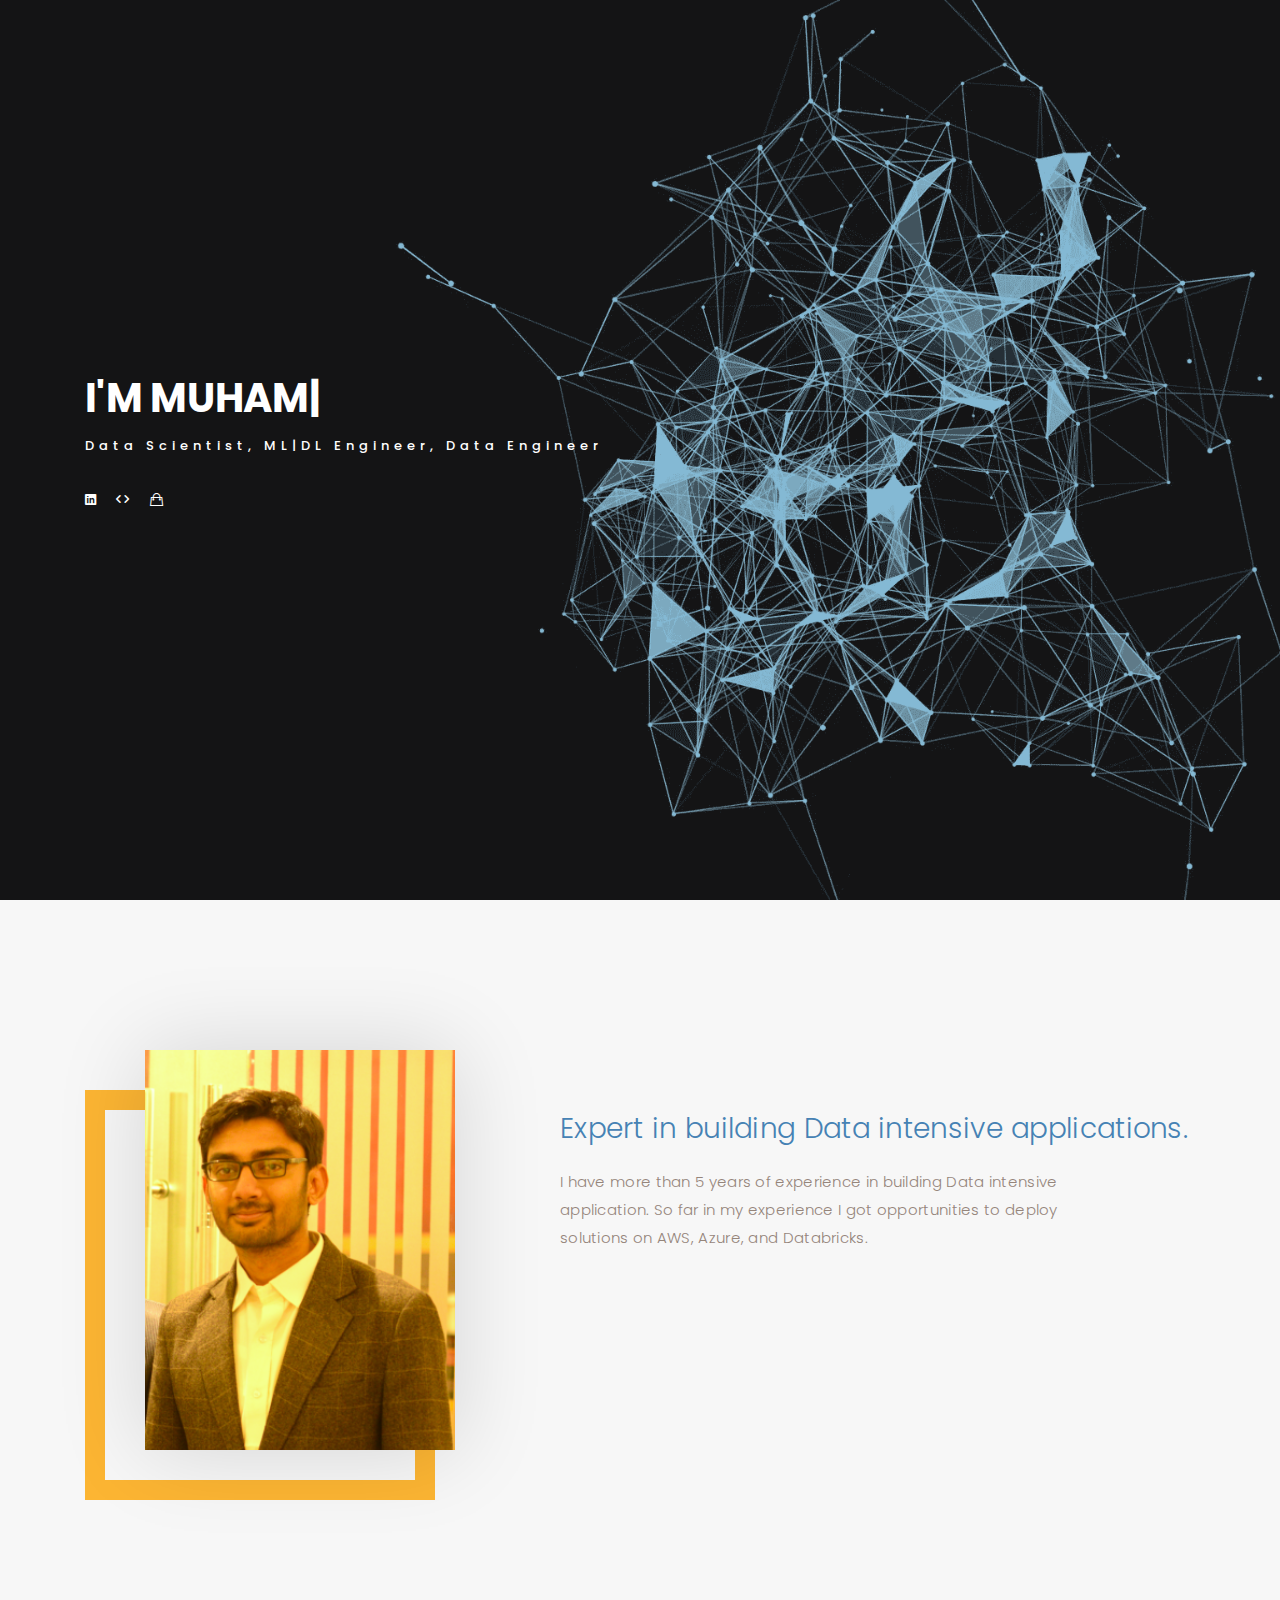
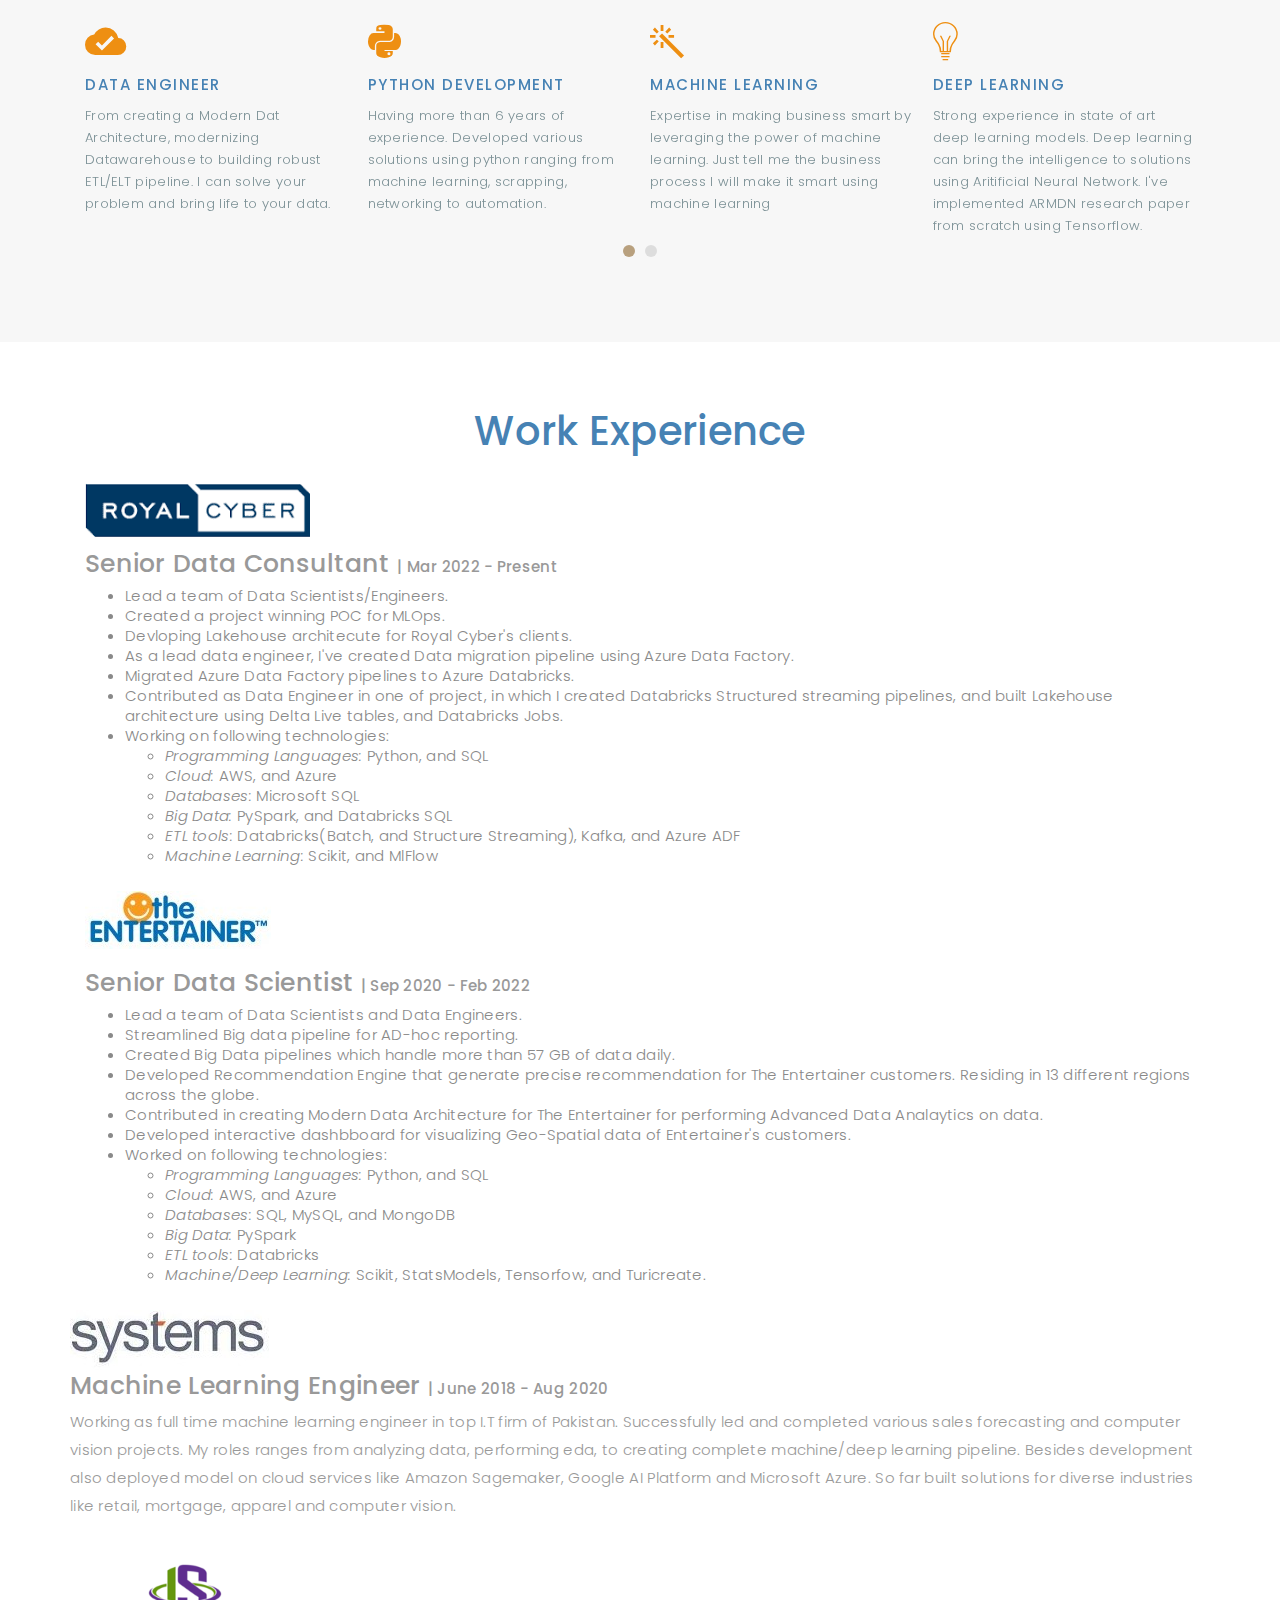
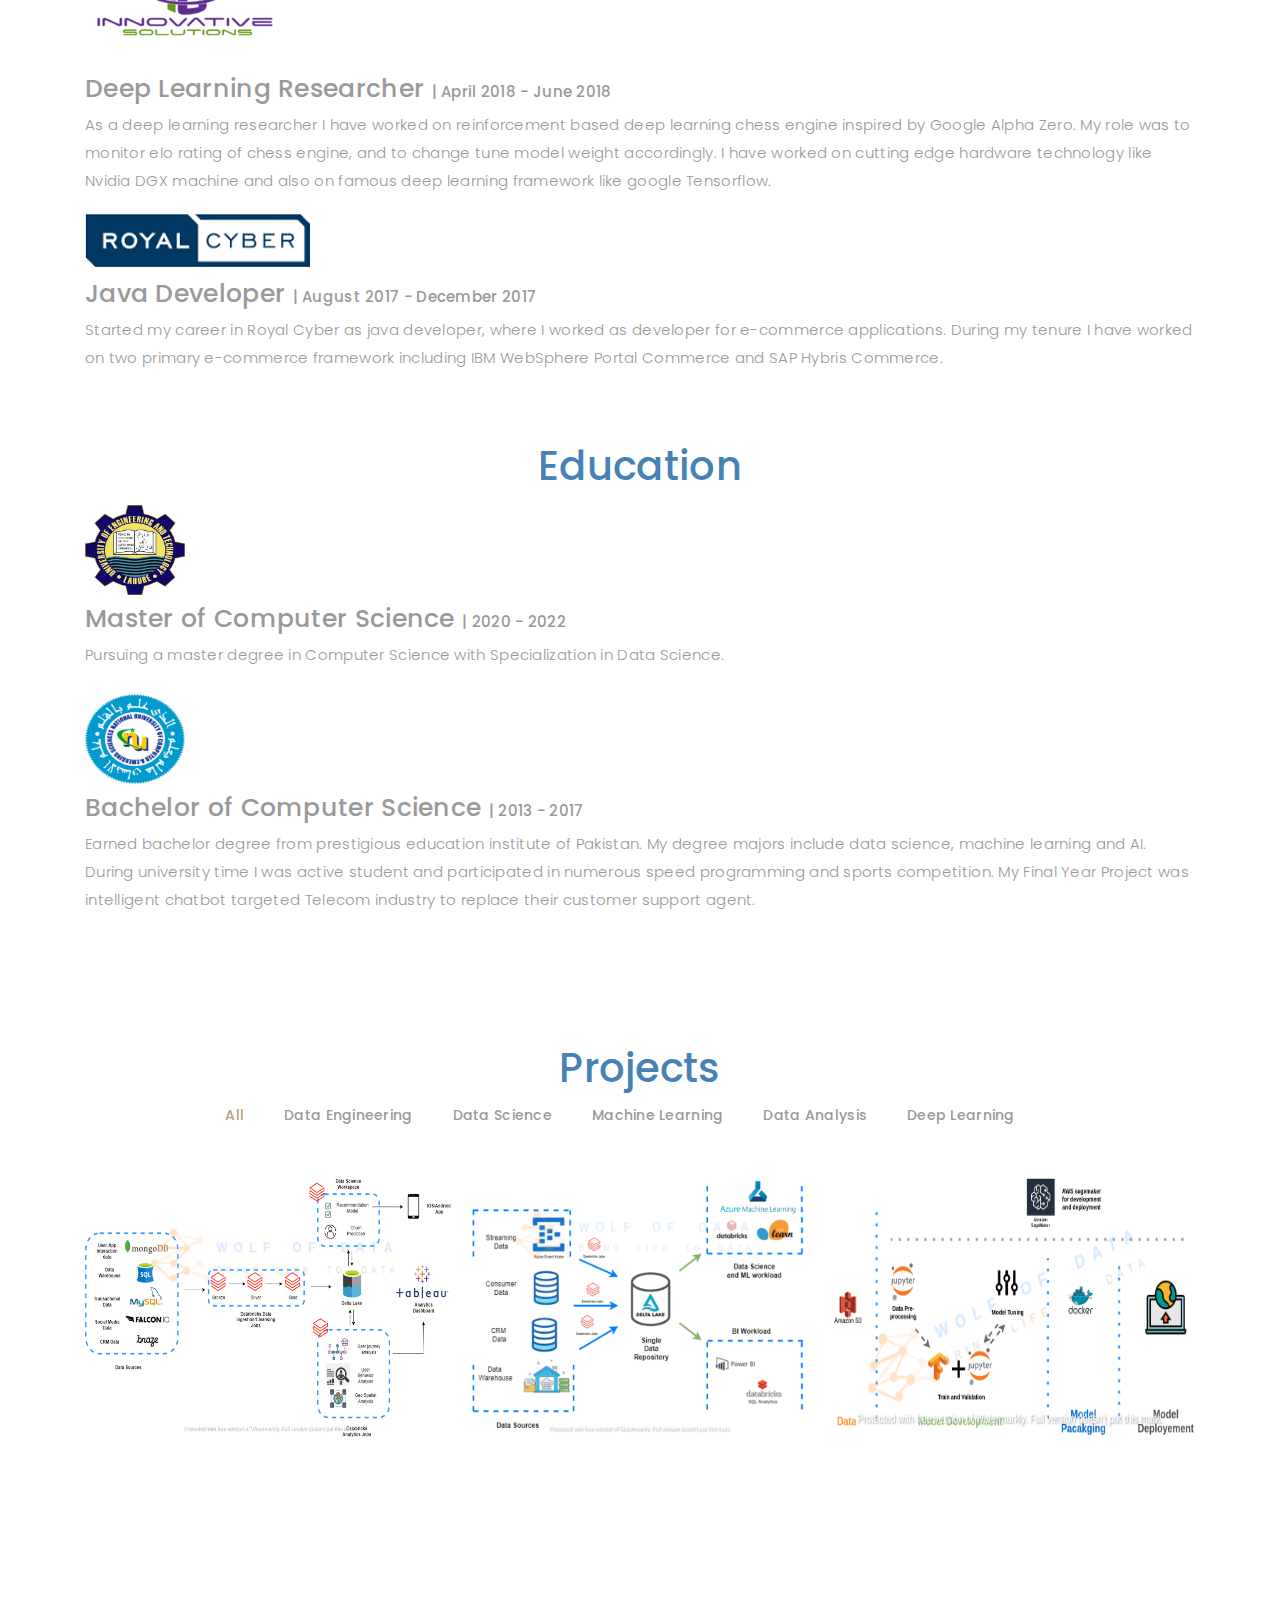
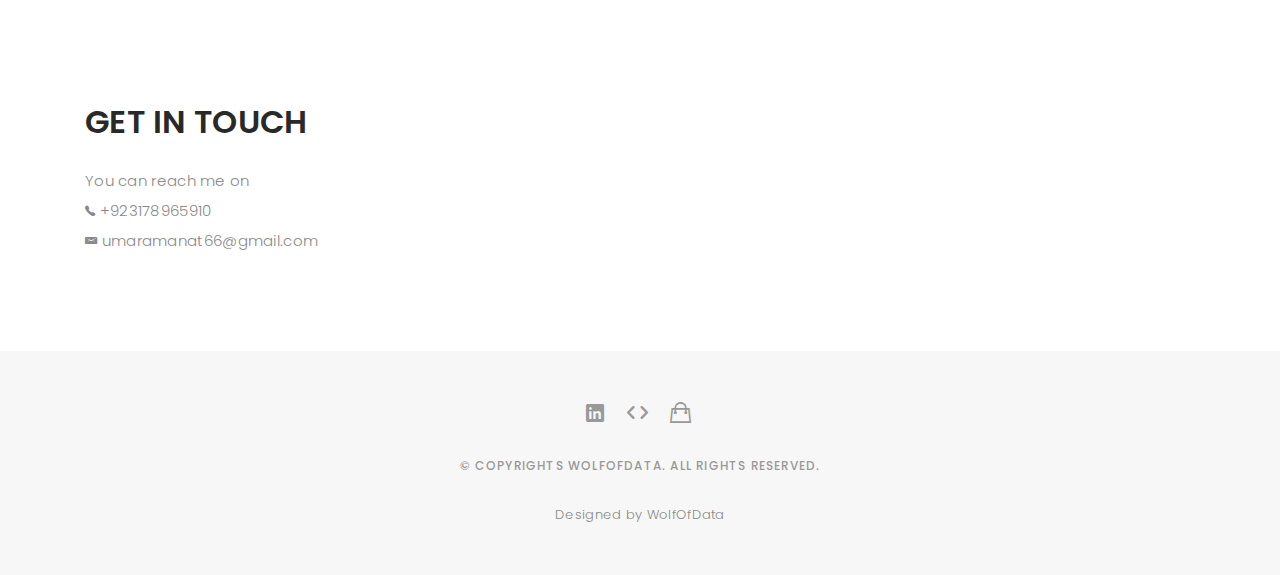
==== commit a644518f: "Updated typos" ====
--- a/index.html
+++ b/index.html
@@ -103,7 +103,7 @@
               </p>
               <p class="separator">
                 I have more than 5 years of experience in building Data intensive application. So far in my experience
-                I got the oppurtuinity to deploy solutions on AWS, Azure, and Databricks.
+                I got opportunities to deploy solutions on AWS, Azure, and Databricks.
               </p>
             </div>
           </div>
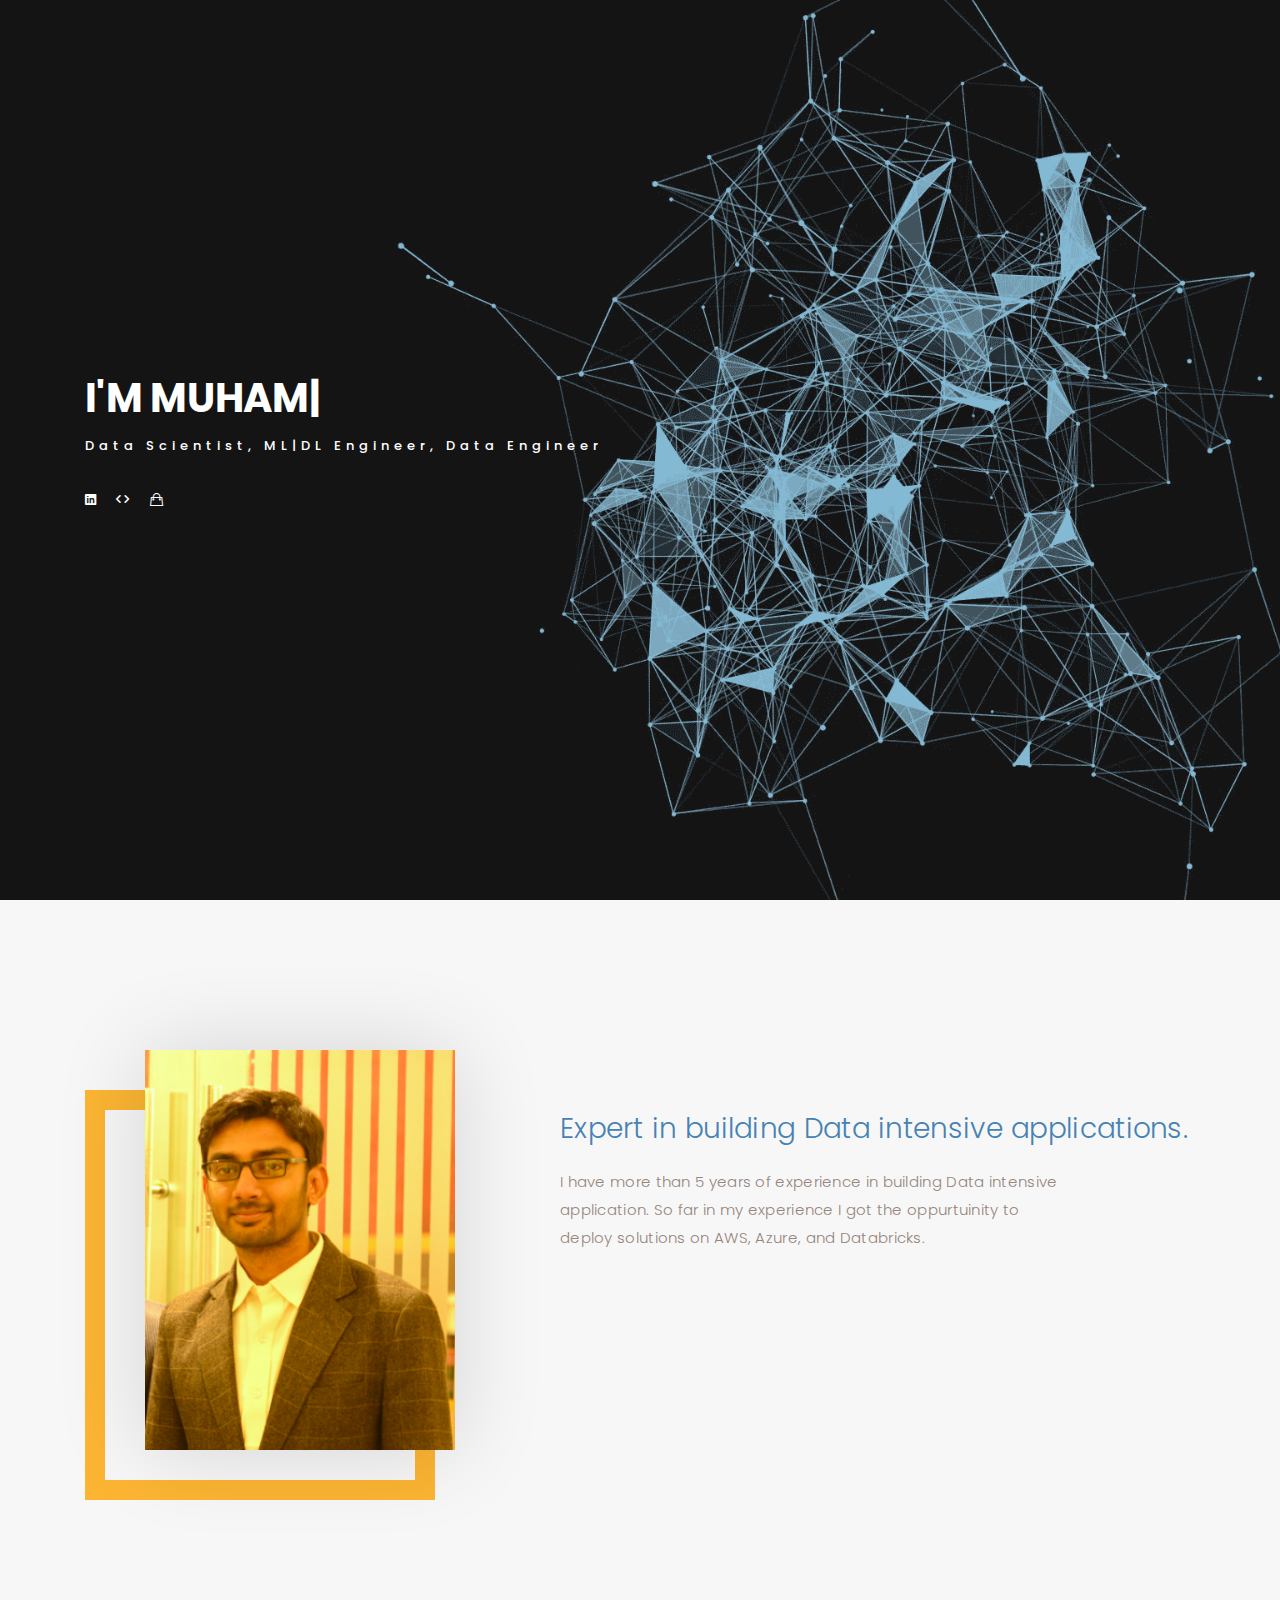
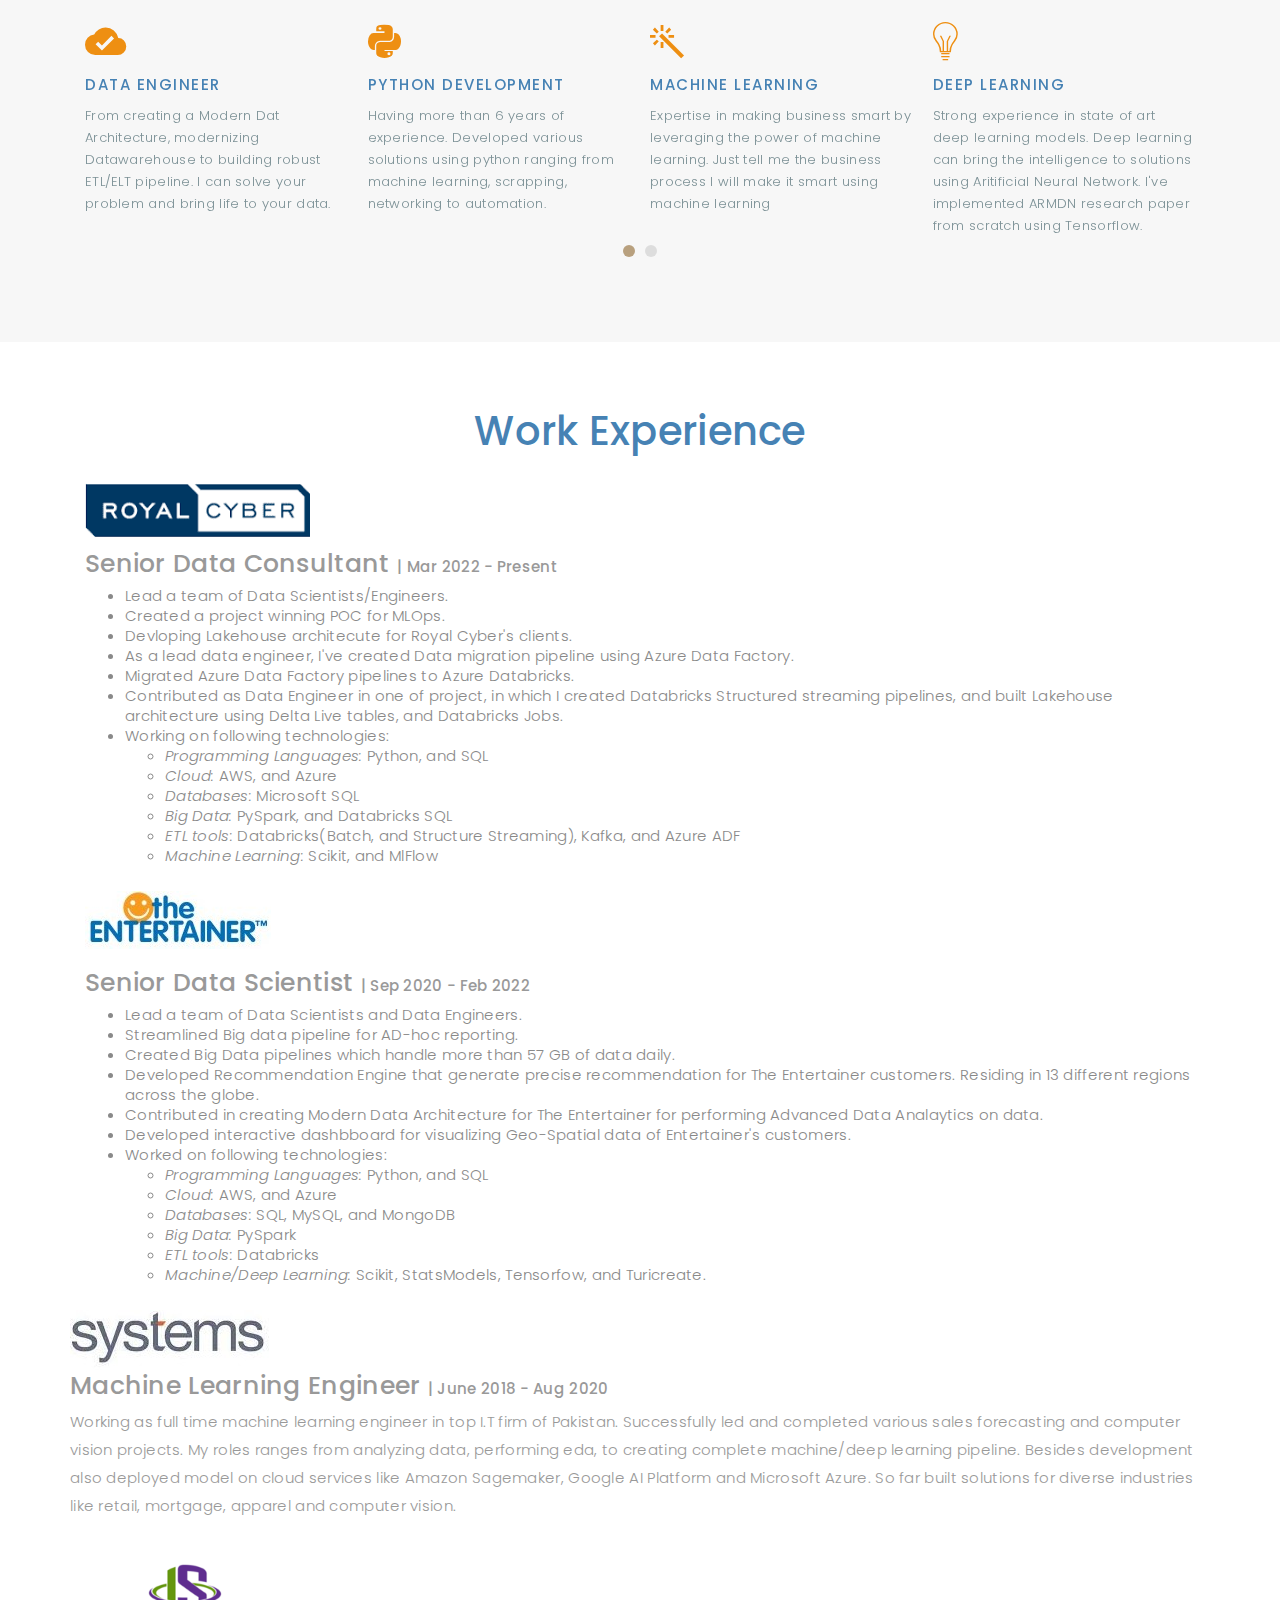
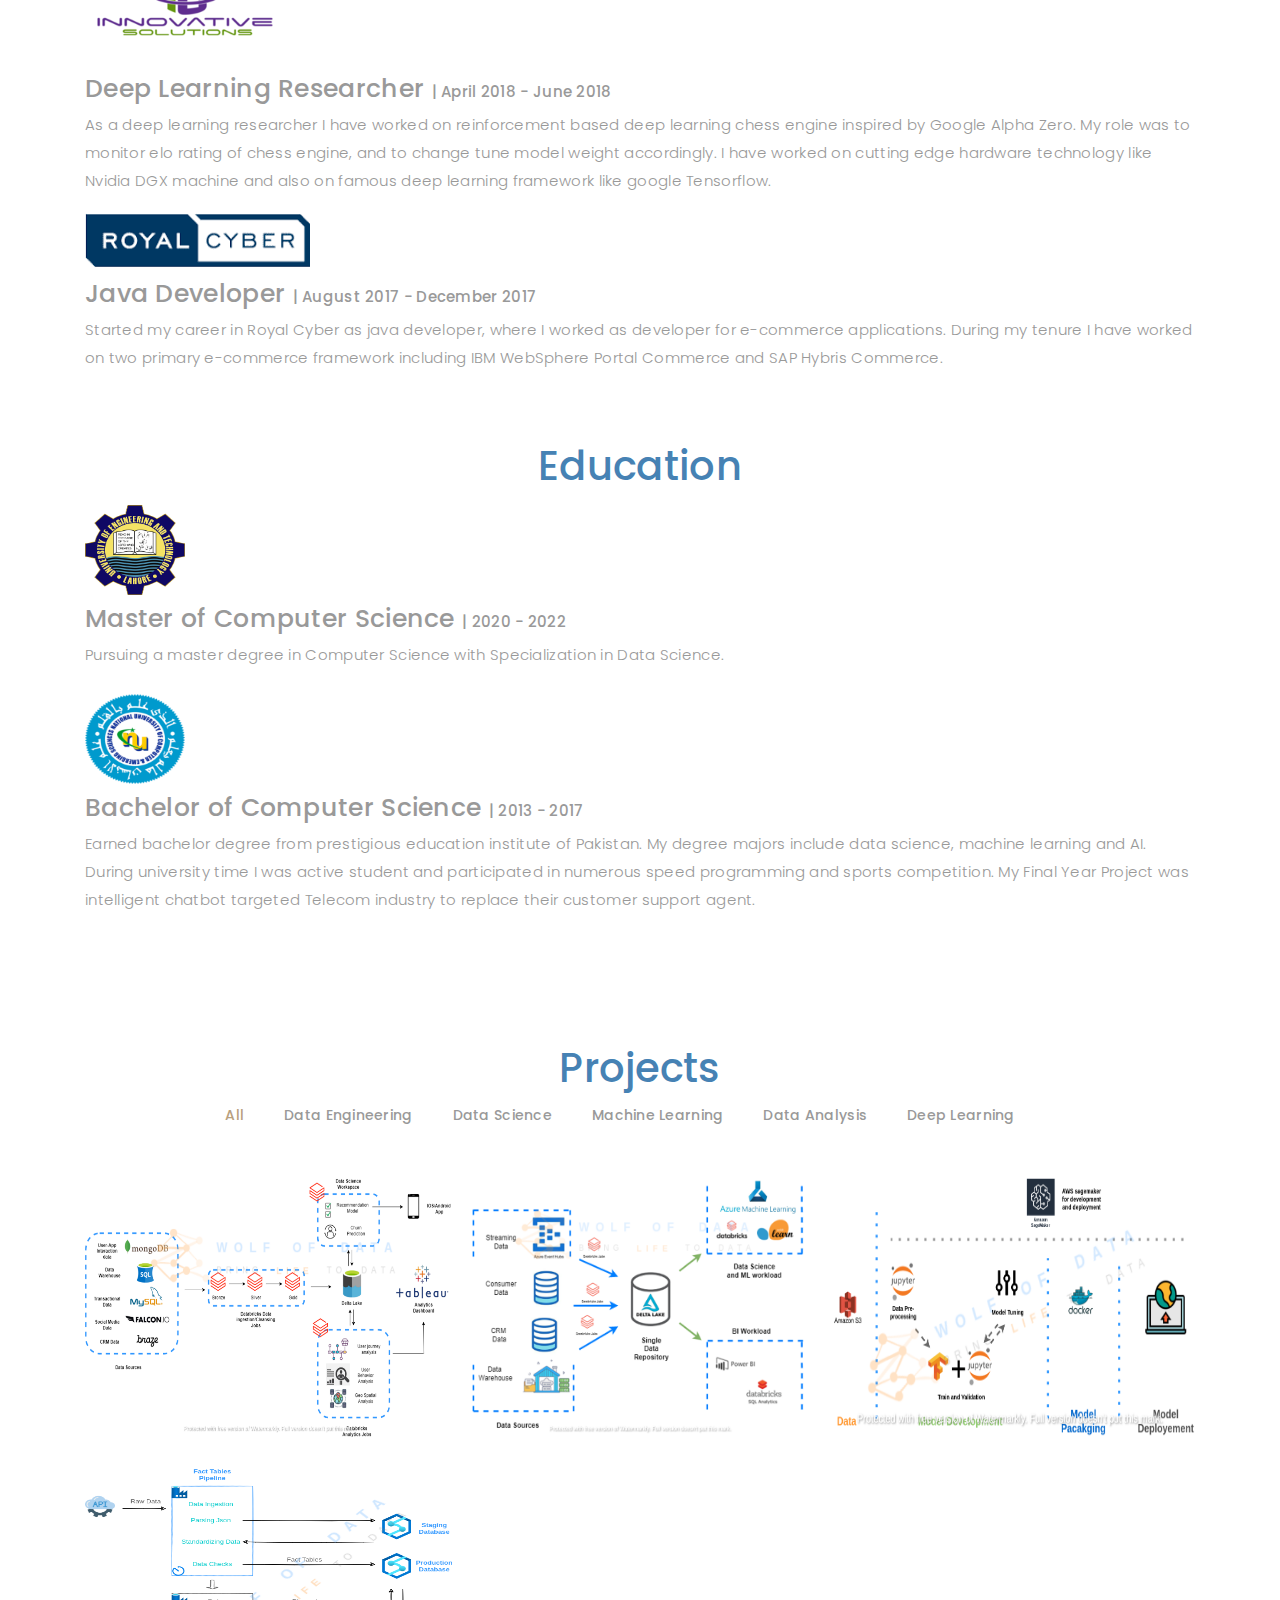
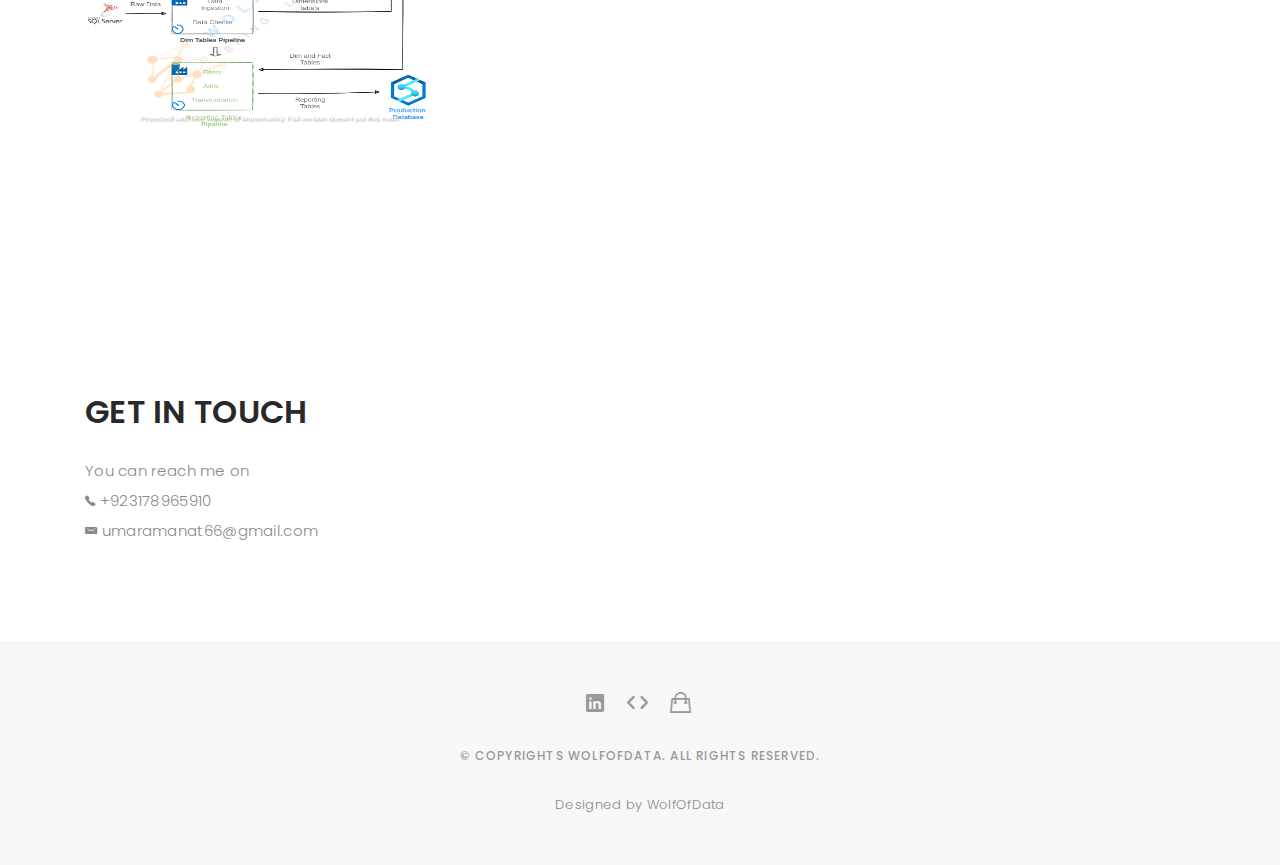
==== commit c8c246a6: "Added cloud warehouse use case" ====
--- a/index.html
+++ b/index.html
@@ -103,7 +103,7 @@
               </p>
               <p class="separator">
                 I have more than 5 years of experience in building Data intensive application. So far in my experience
-                I got opportunities to deploy solutions on AWS, Azure, and Databricks.
+                I got the oppurtuinity to deploy solutions on AWS, Azure, and Databricks.
               </p>
             </div>
           </div>
@@ -413,6 +413,15 @@
                 </a> 
               </div>
 
+              <!-- Cloud warehouse using synapse -->
+              <div
+                class="col-lg-4 col-md-6 portfolio-thumbnail all machine_learning uikits webdesign">
+                <a href="pages/adf_synapse.html">   
+                  <img class="image-overlay" src="images/portfolio/cloud_warehouse_adf_synapse_wat.png" alt="img" />
+                  <div>Cloud Warehouse using Azure Synapse</div>              
+                </a> 
+              </div>
+
             </div>
           </div>
         </div>
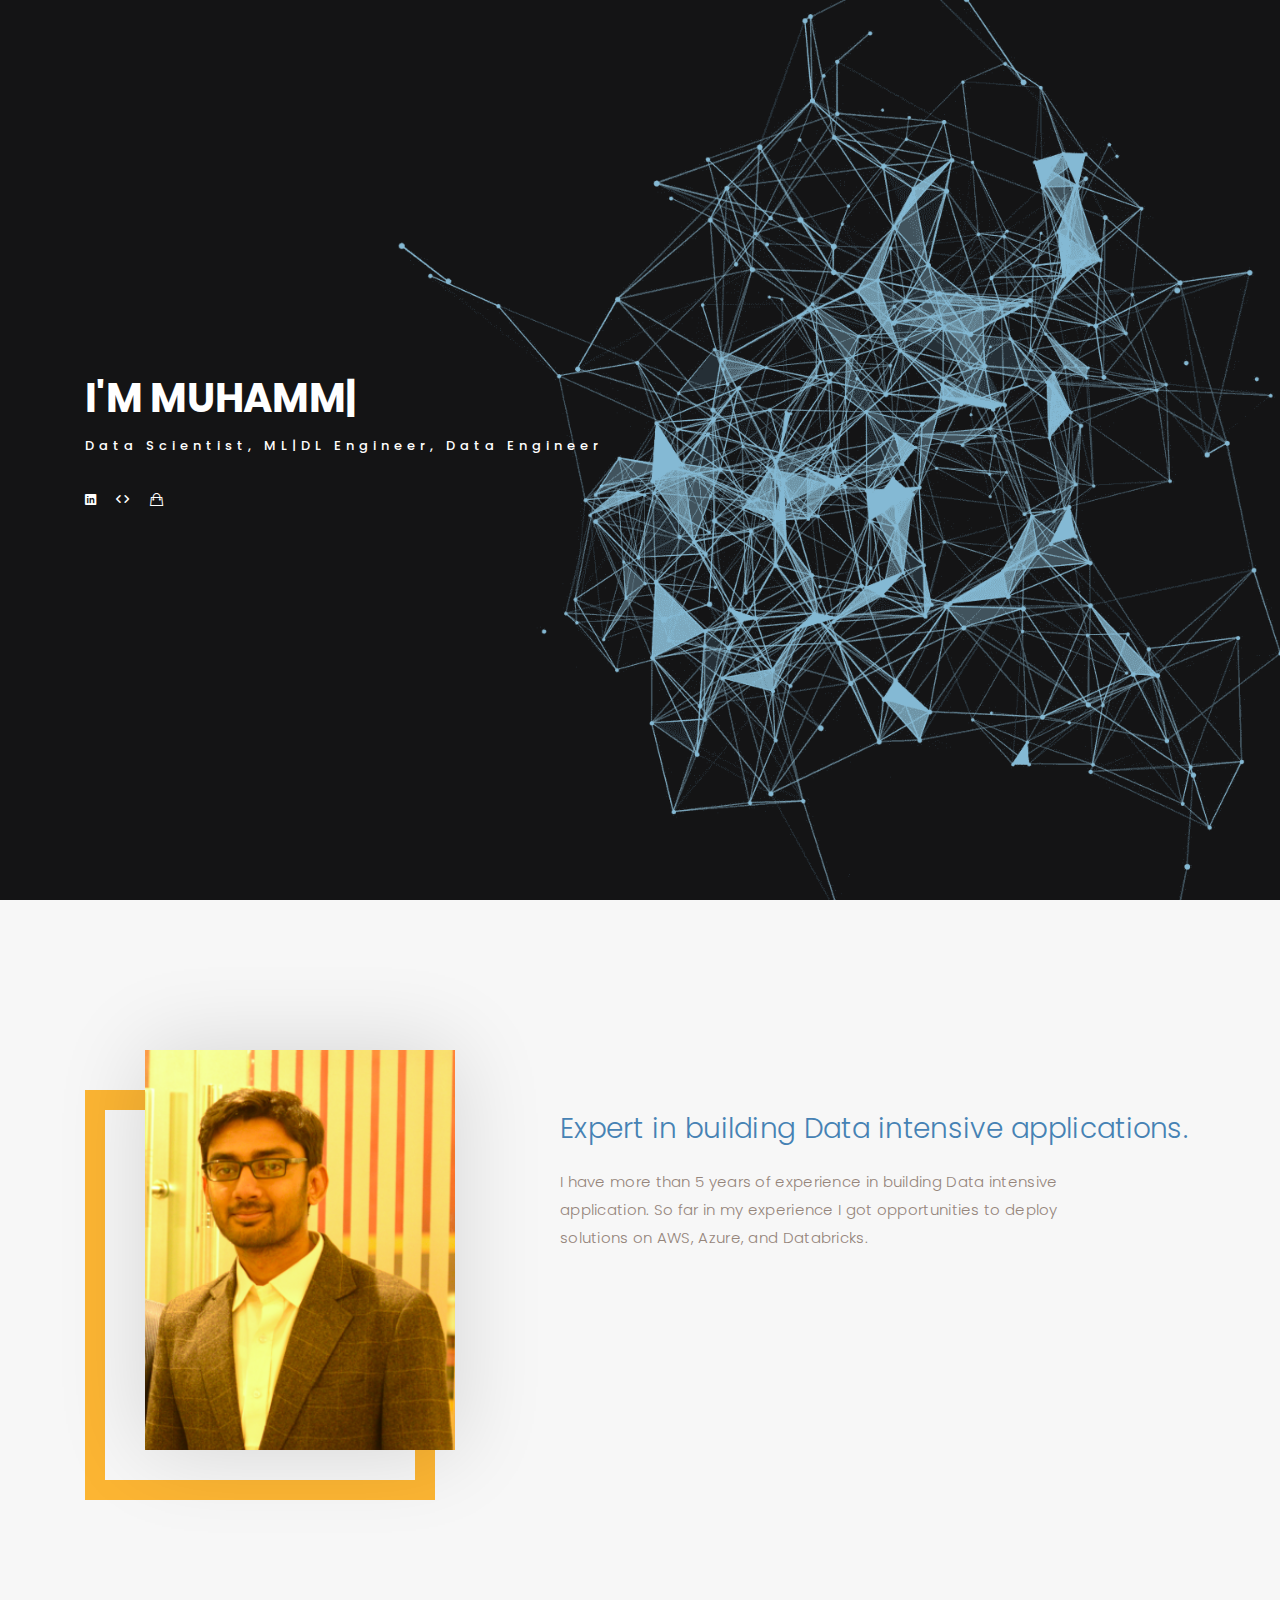
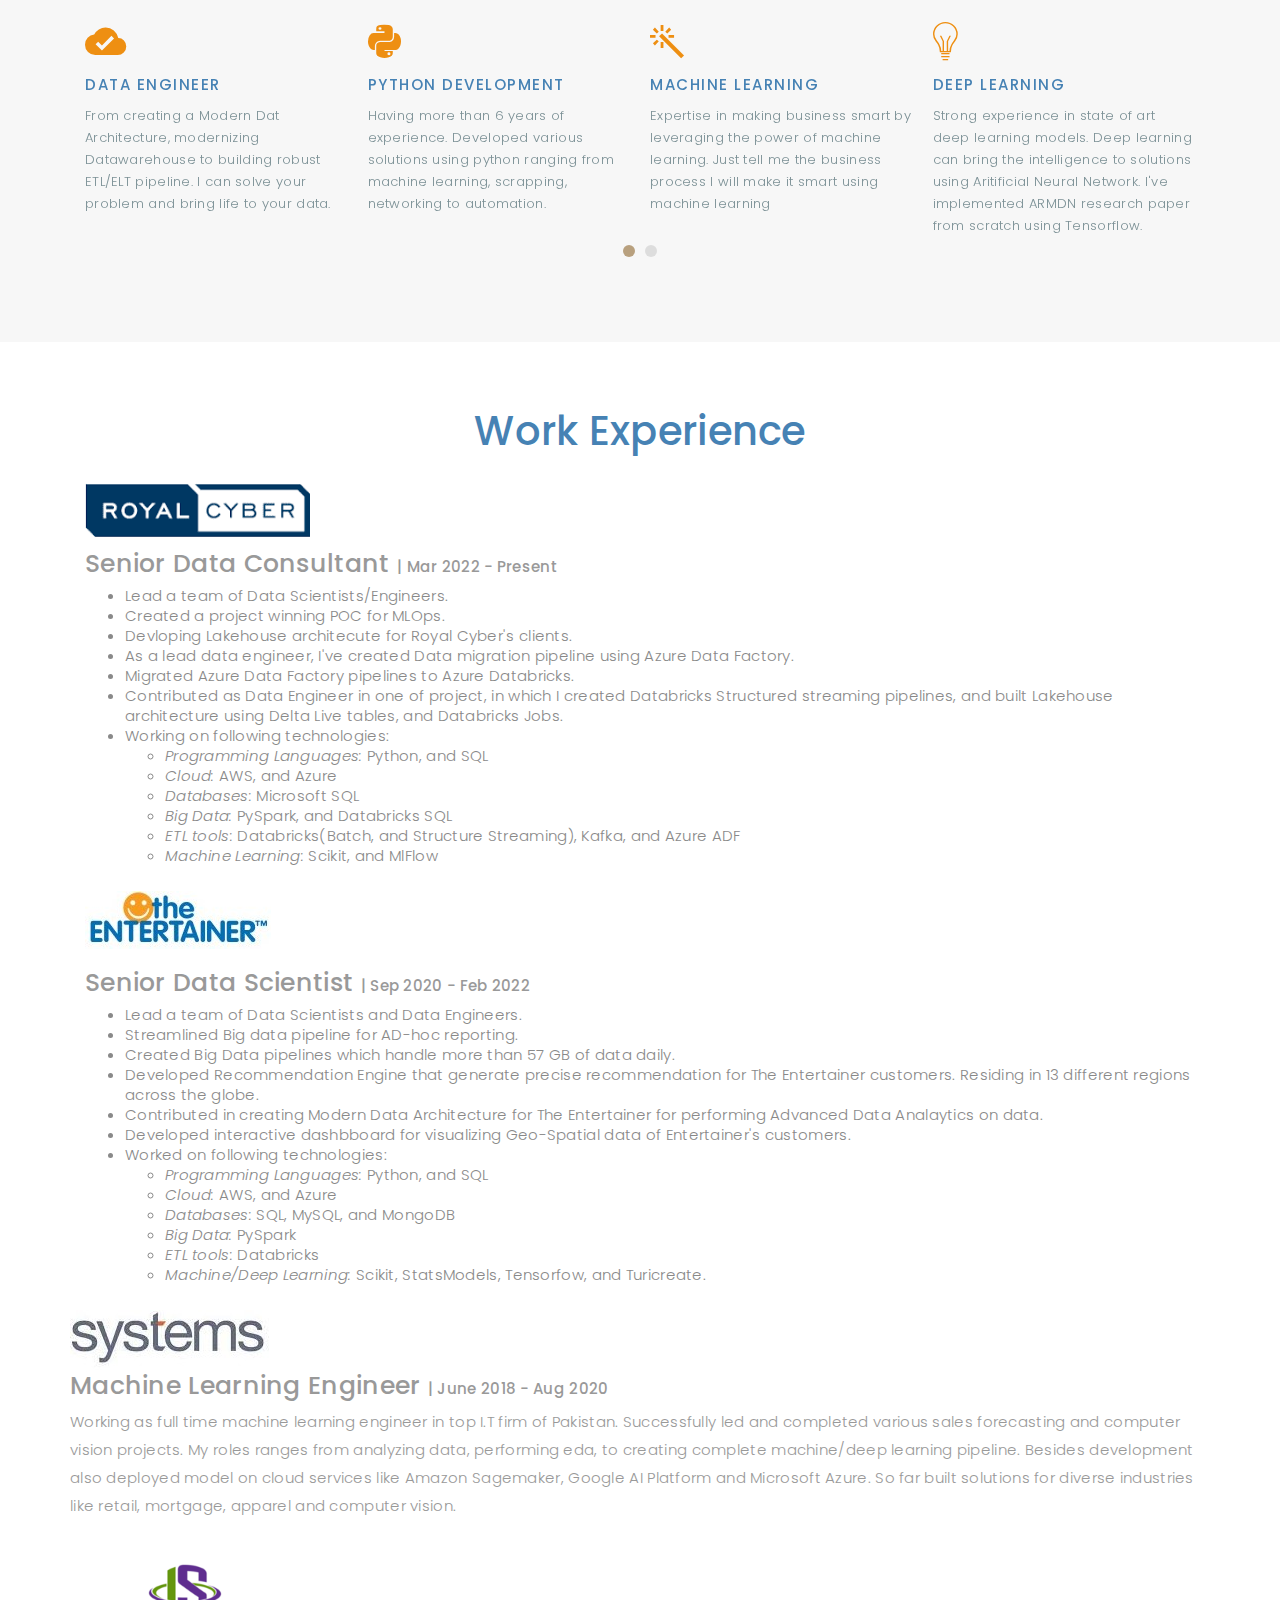
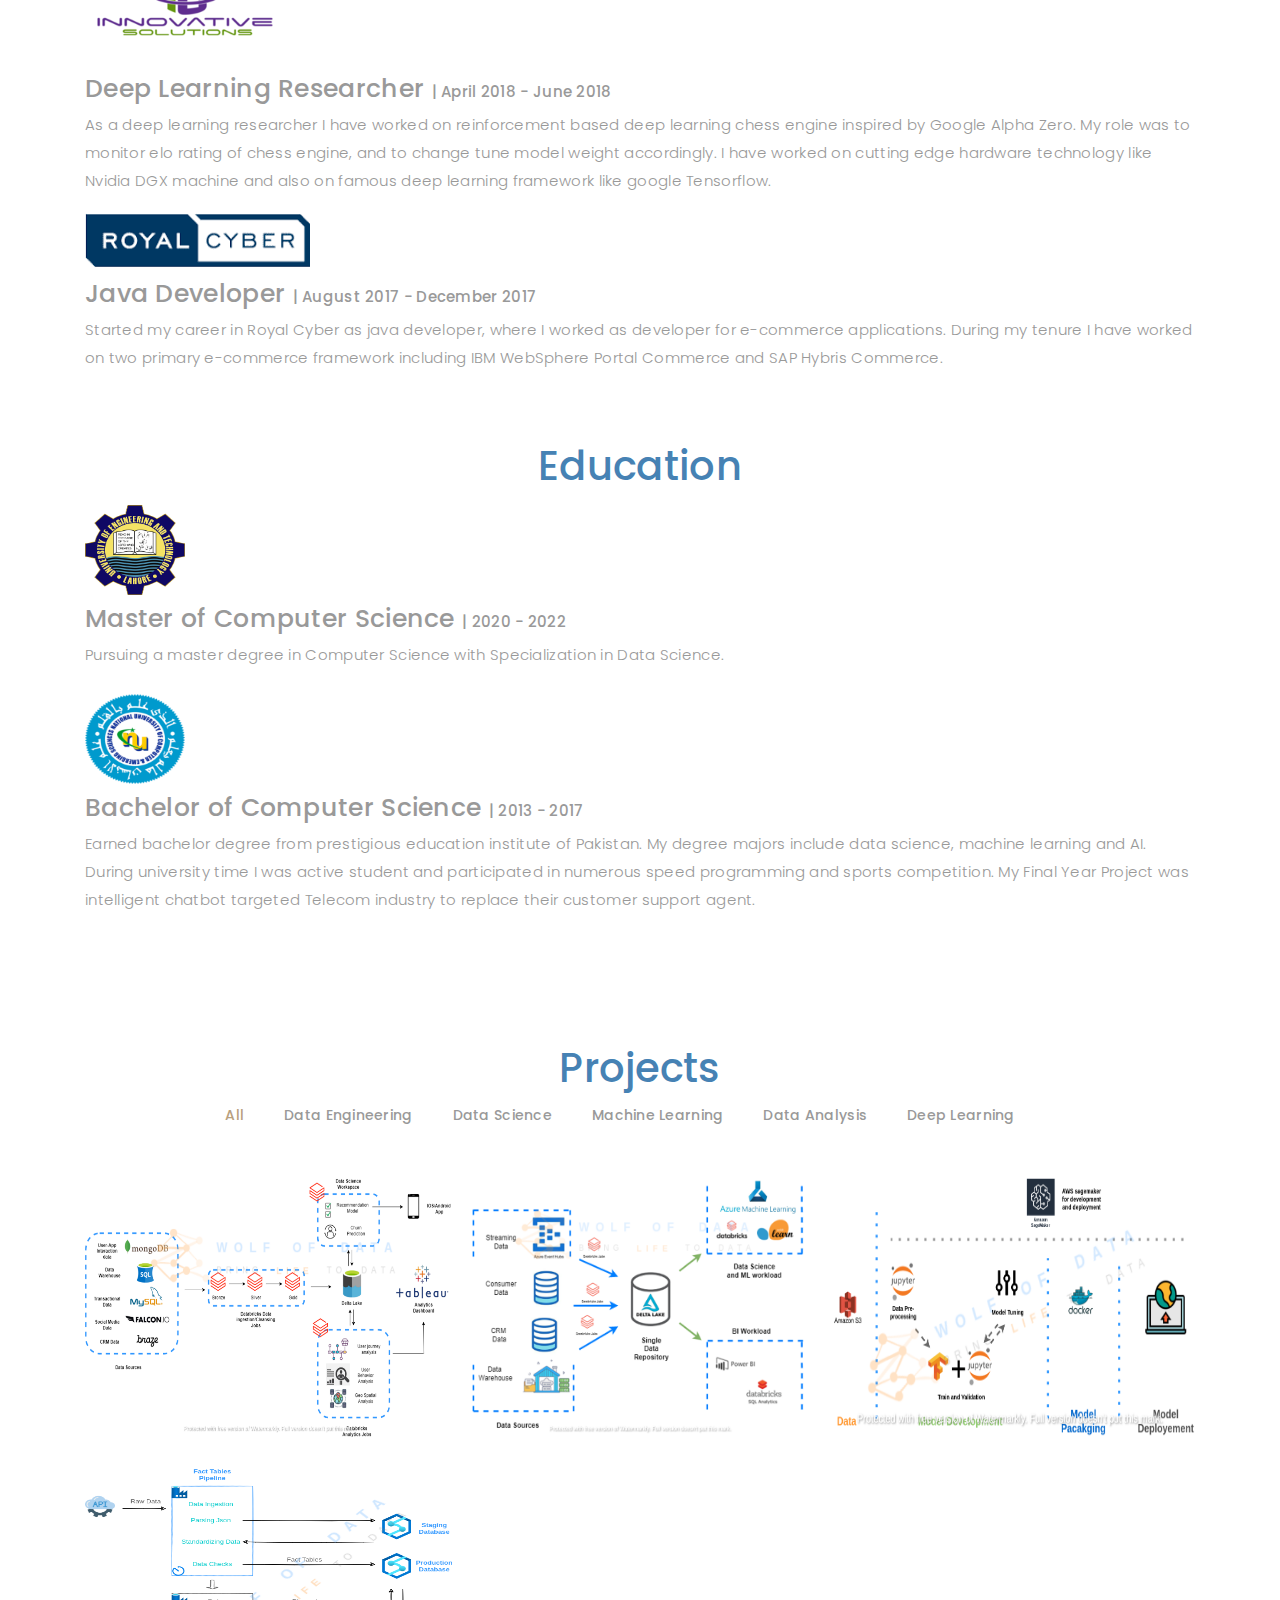
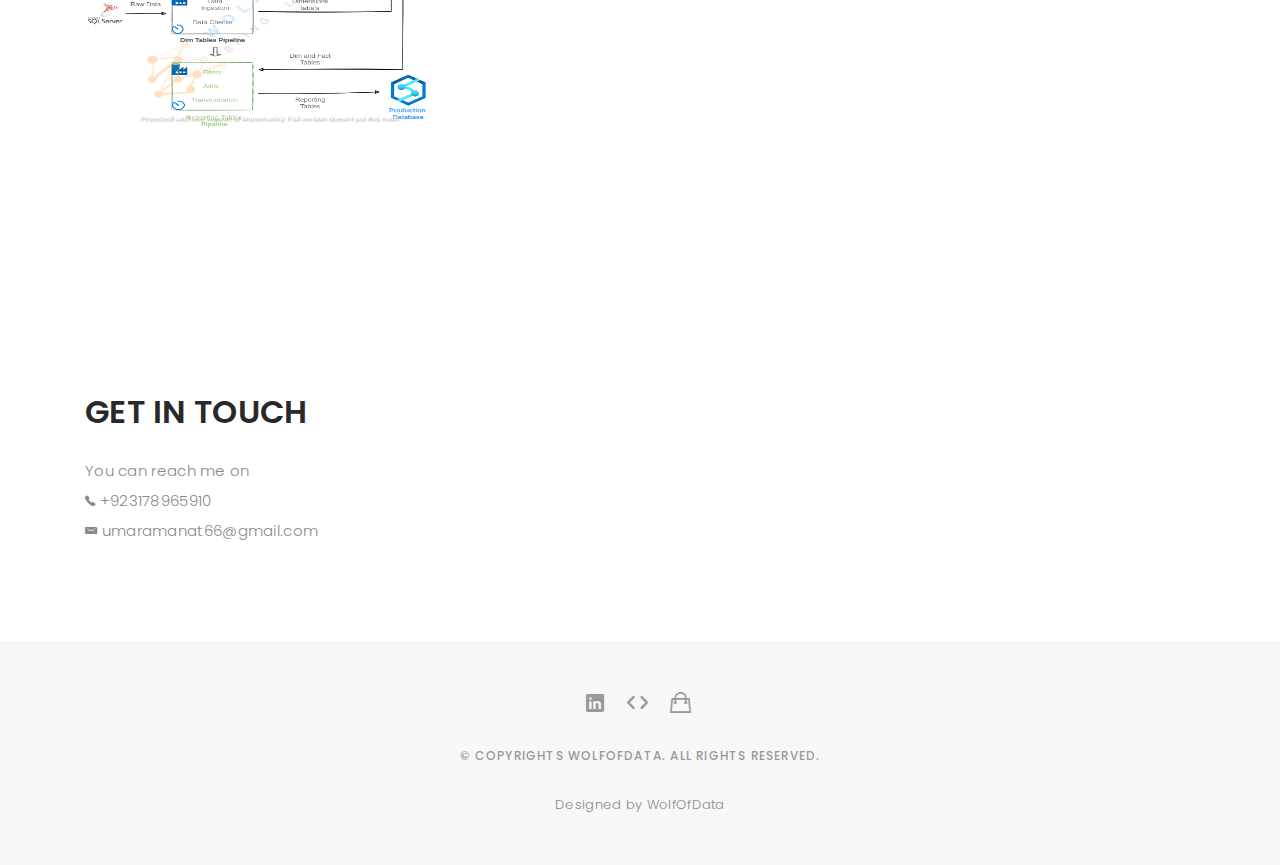
==== commit 9f95793a: "Merge pull request #8 from MUmarAmanat/dev" ====
--- a/index.html
+++ b/index.html
@@ -103,7 +103,7 @@
               </p>
               <p class="separator">
                 I have more than 5 years of experience in building Data intensive application. So far in my experience
-                I got the oppurtuinity to deploy solutions on AWS, Azure, and Databricks.
+                I got opportunities to deploy solutions on AWS, Azure, and Databricks.
               </p>
             </div>
           </div>
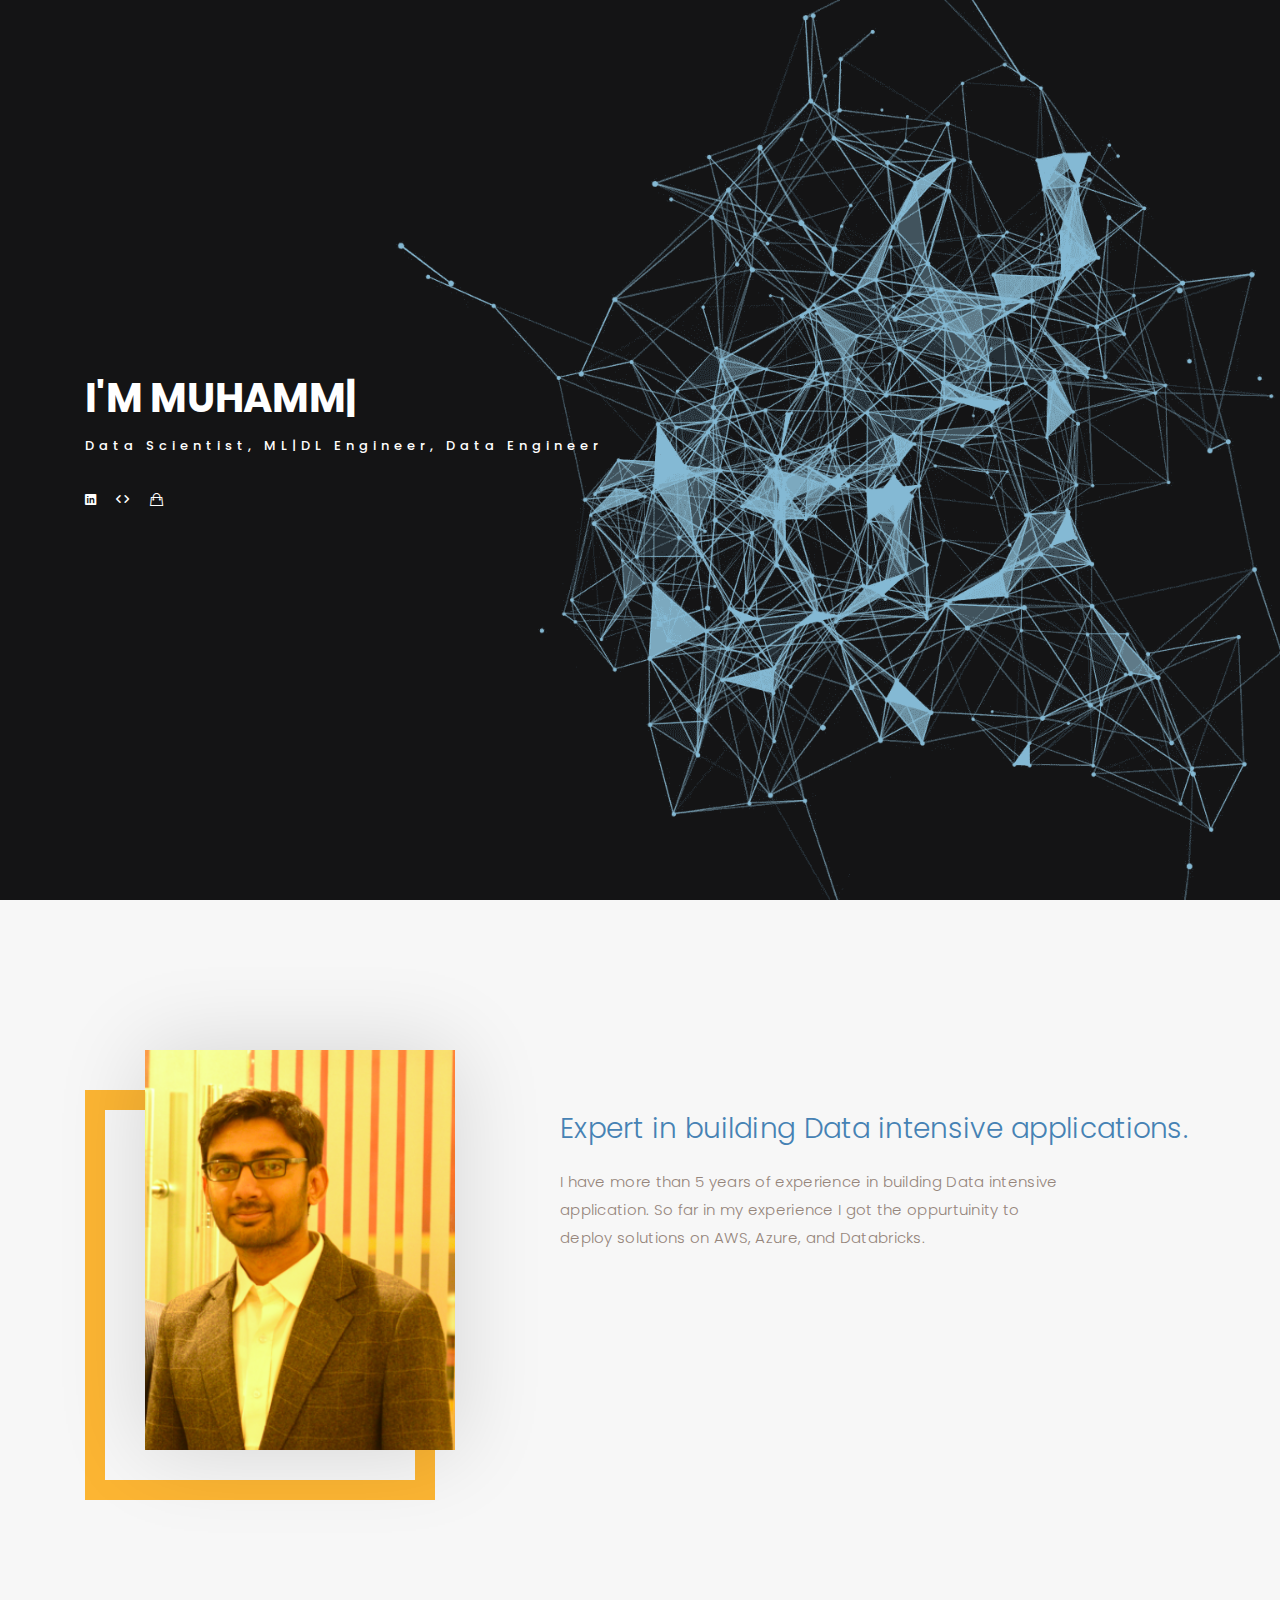
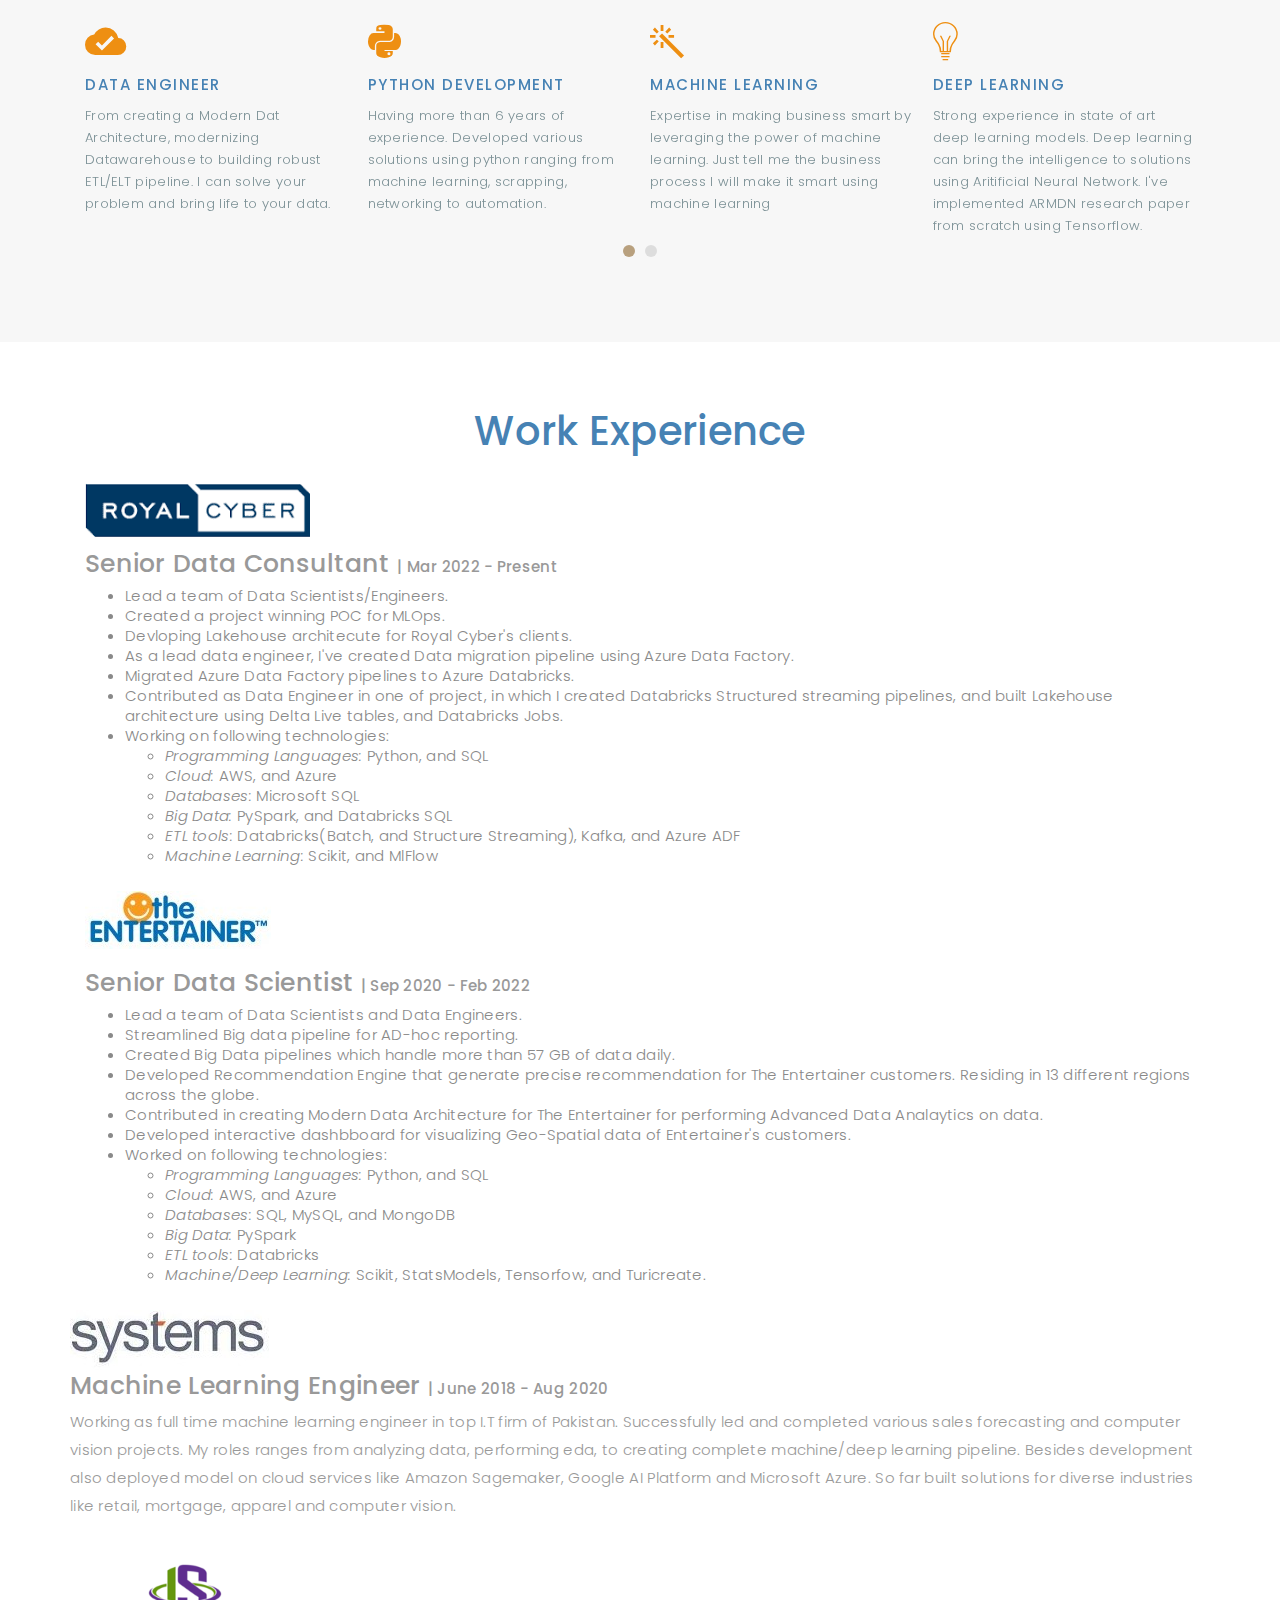
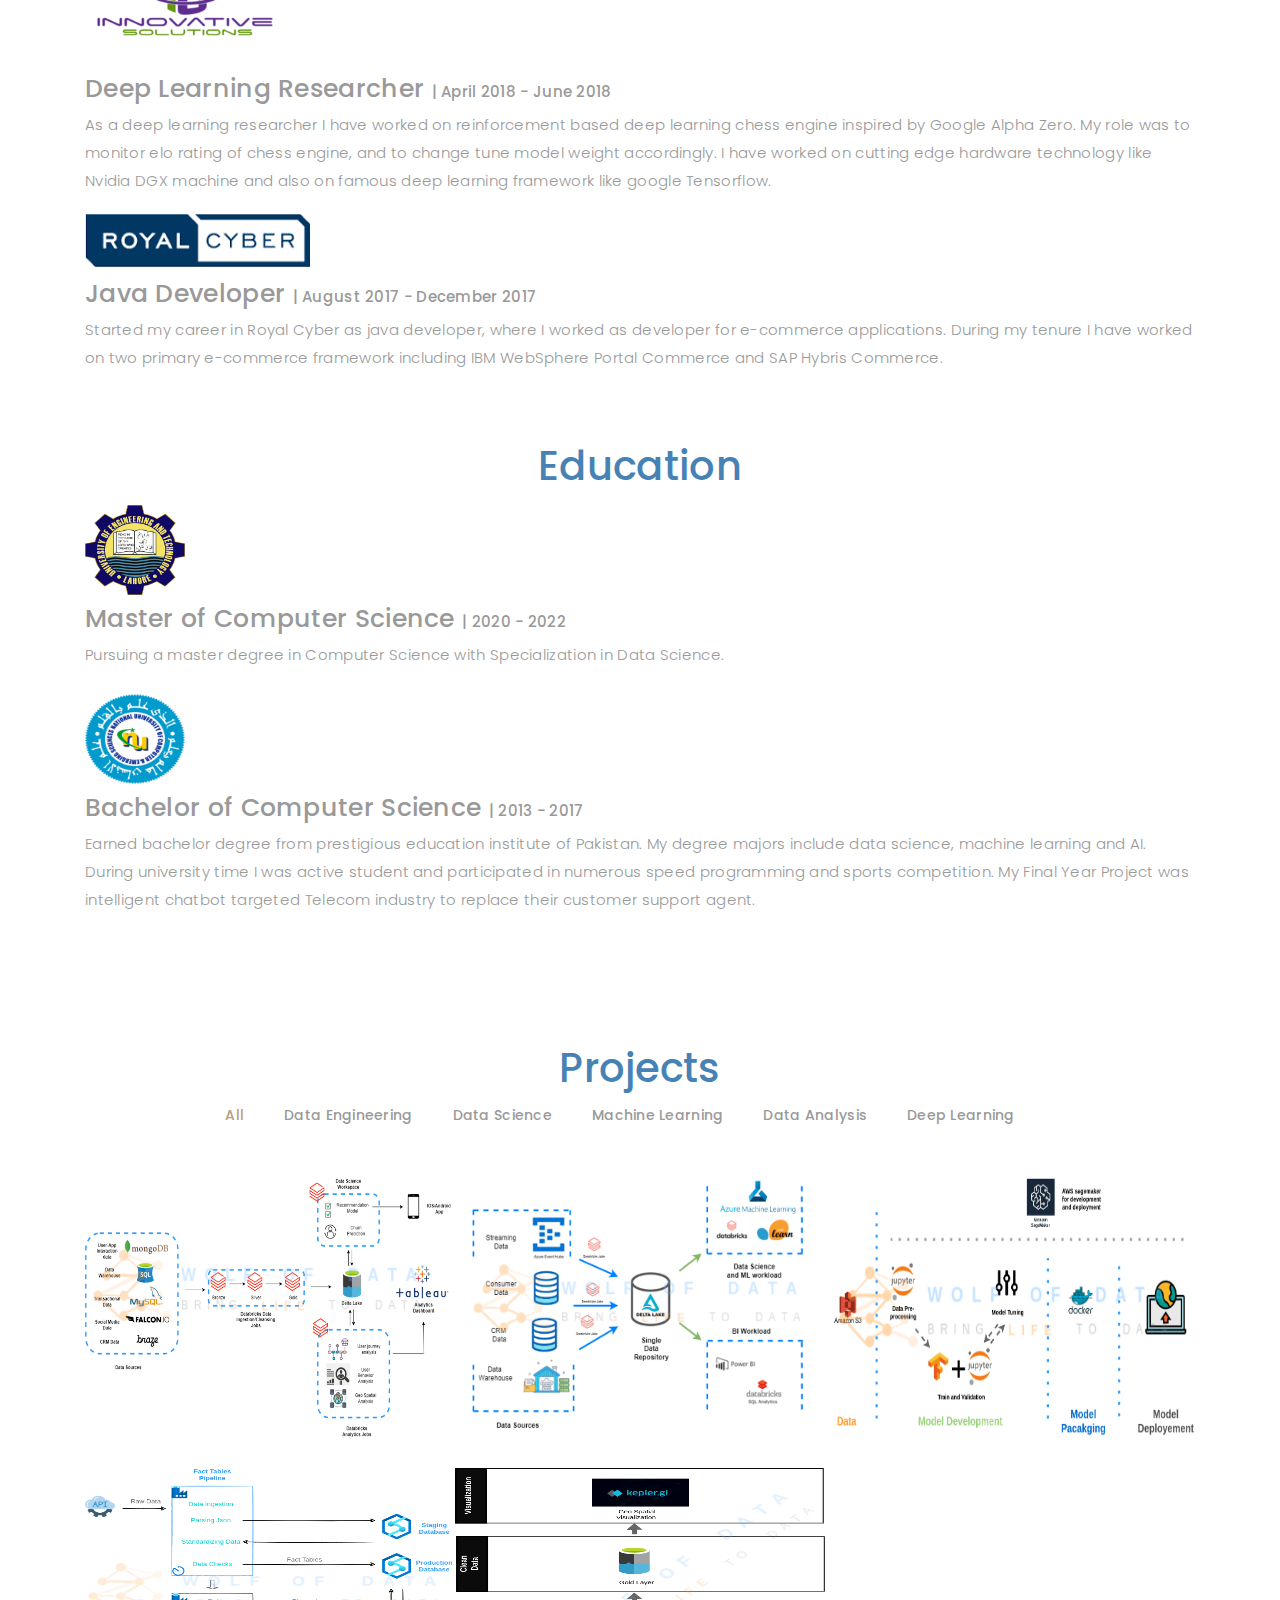
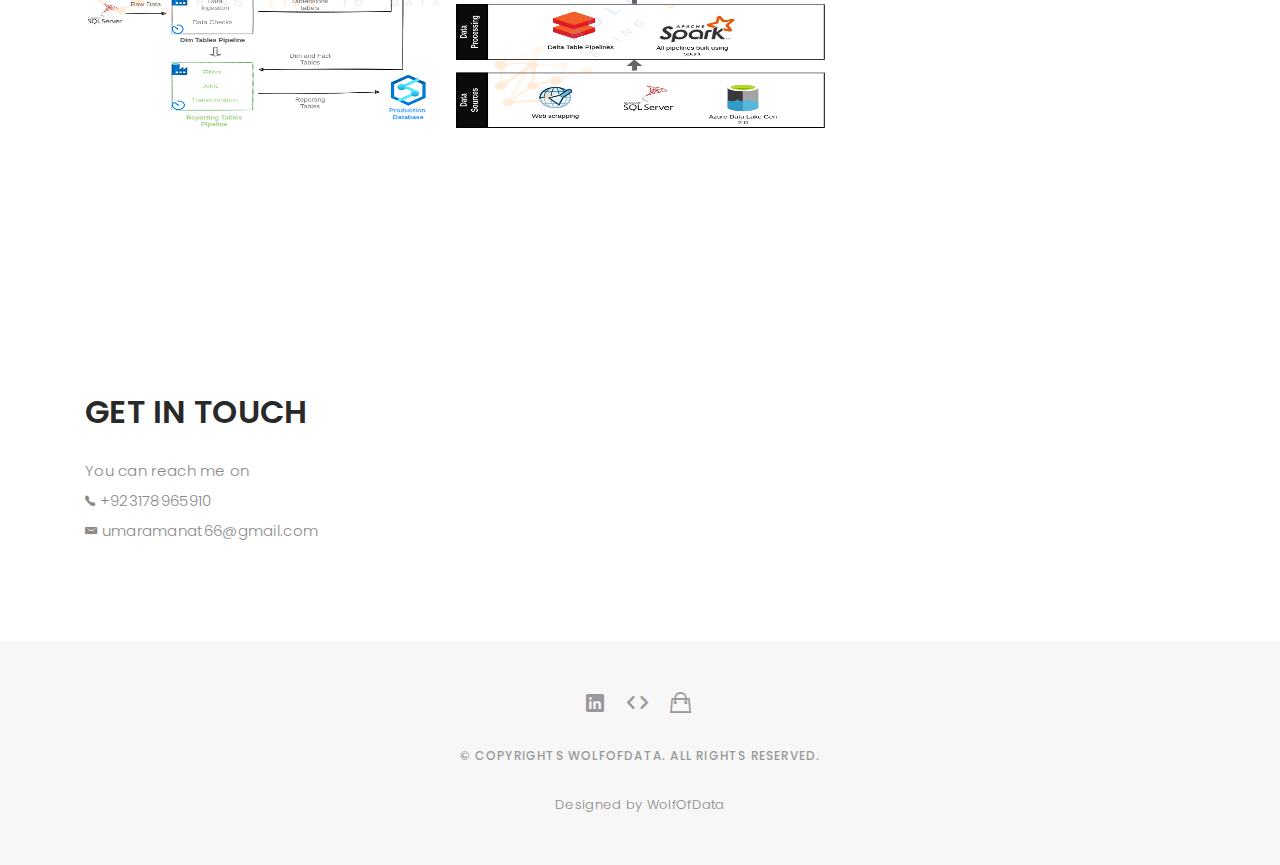
==== commit ba5927a0: "new page added" ====
--- a/index.html
+++ b/index.html
@@ -103,7 +103,7 @@
               </p>
               <p class="separator">
                 I have more than 5 years of experience in building Data intensive application. So far in my experience
-                I got opportunities to deploy solutions on AWS, Azure, and Databricks.
+                I got the oppurtuinity to deploy solutions on AWS, Azure, and Databricks.
               </p>
             </div>
           </div>
@@ -406,7 +406,7 @@
 
               <!-- ML start here -->
               <div
-                class="col-lg-4 col-md-6 portfolio-thumbnail all machine_learning uikits webdesign">
+                class="col-lg-4 col-md-6 portfolio-thumbnail all machine_learning deep_learning uikits webdesign">
                 <a href="pages/sagemaker_ml.html">   
                   <img class="image-overlay" src="images/portfolio/sagemake_ml_wat.png" alt="img" />
                   <div>Sales Forecasting</div>              
@@ -415,10 +415,19 @@
 
               <!-- Cloud warehouse using synapse -->
               <div
-                class="col-lg-4 col-md-6 portfolio-thumbnail all machine_learning uikits webdesign">
+                class="col-lg-4 col-md-6 portfolio-thumbnail all data_eng uikits webdesign">
                 <a href="pages/adf_synapse.html">   
                   <img class="image-overlay" src="images/portfolio/cloud_warehouse_adf_synapse_wat.png" alt="img" />
                   <div>Cloud Warehouse using Azure Synapse</div>              
+                </a> 
+              </div>
+
+                <!-- Geospatial Data Analsysis -->
+                <div
+                class="col-lg-4 col-md-6 portfolio-thumbnail all data_analysis uikits webdesign">
+                <a href="pages/geo_spatial_analysis.html">   
+                  <img class="image-overlay" src="images/portfolio/kepler_gl_wat.png" alt="img" />
+                  <div>Big Data Geospatial Analysis</div>              
                 </a> 
               </div>
 
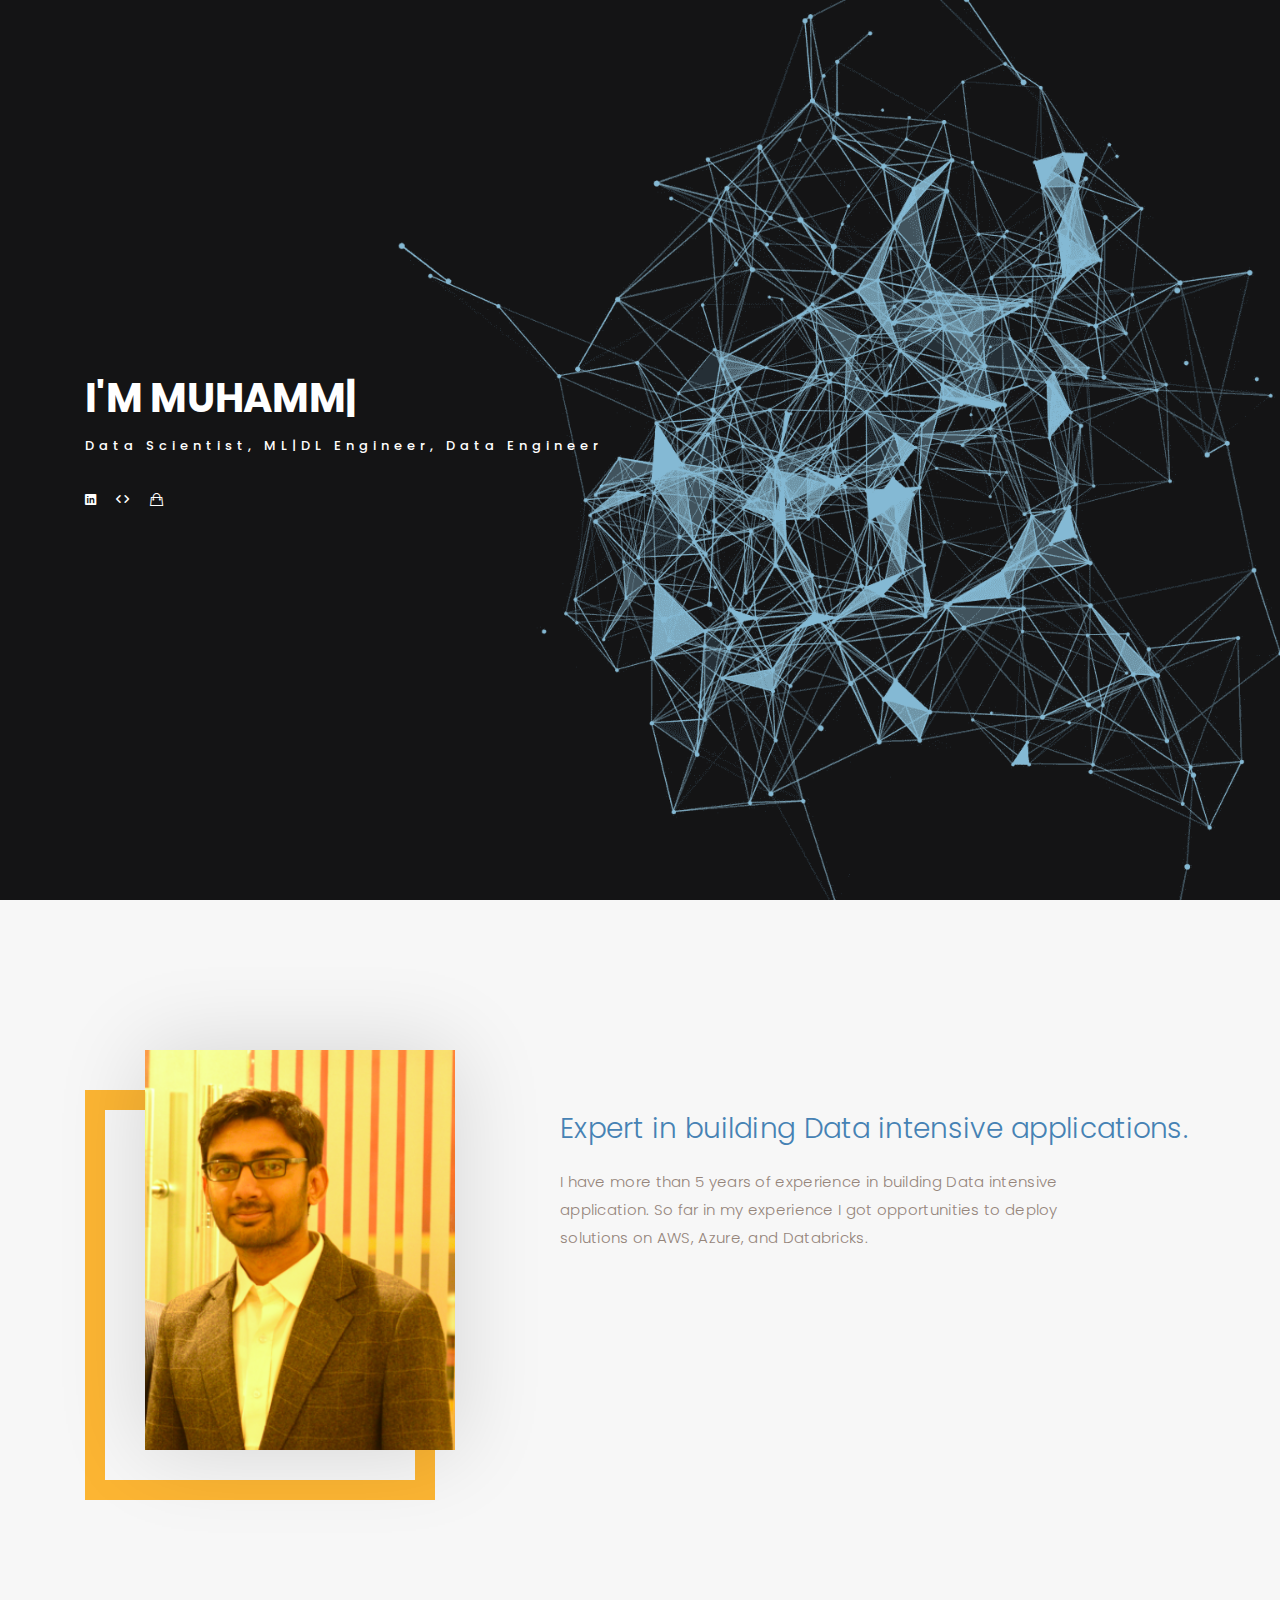
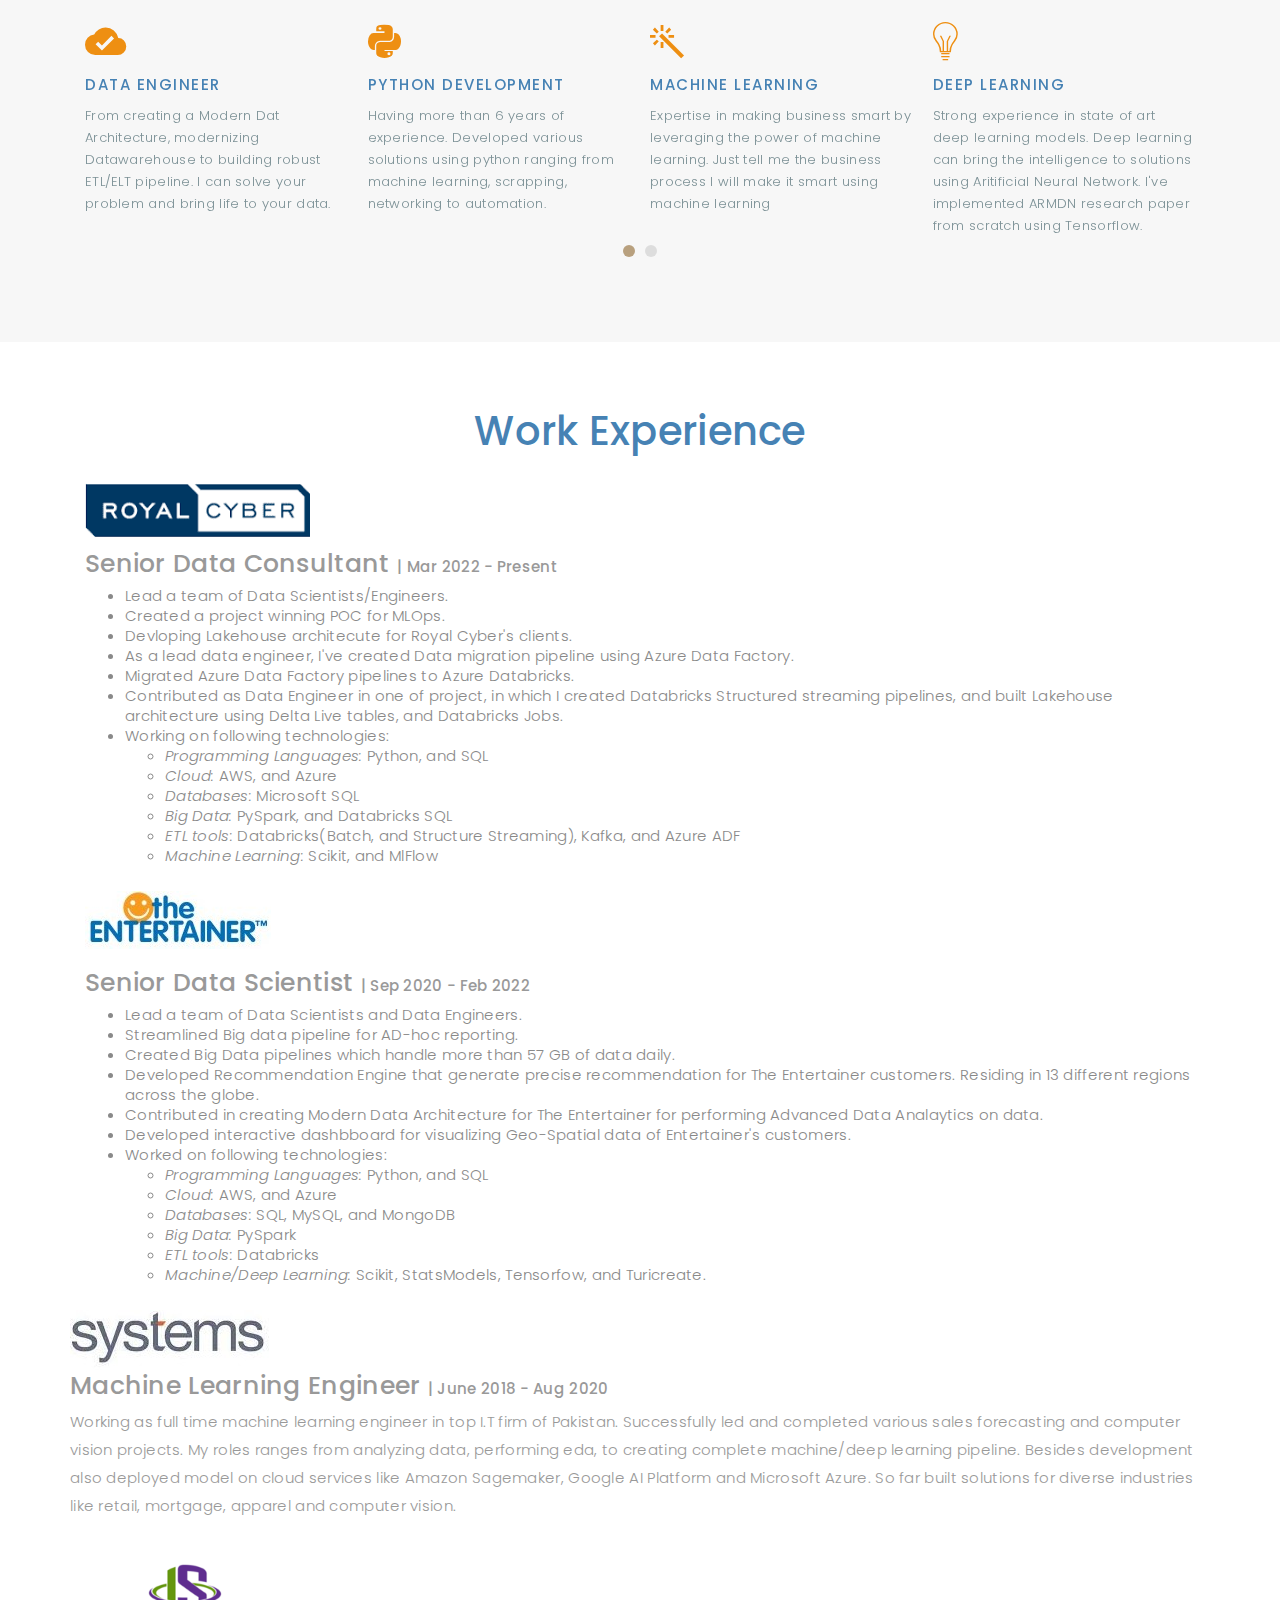
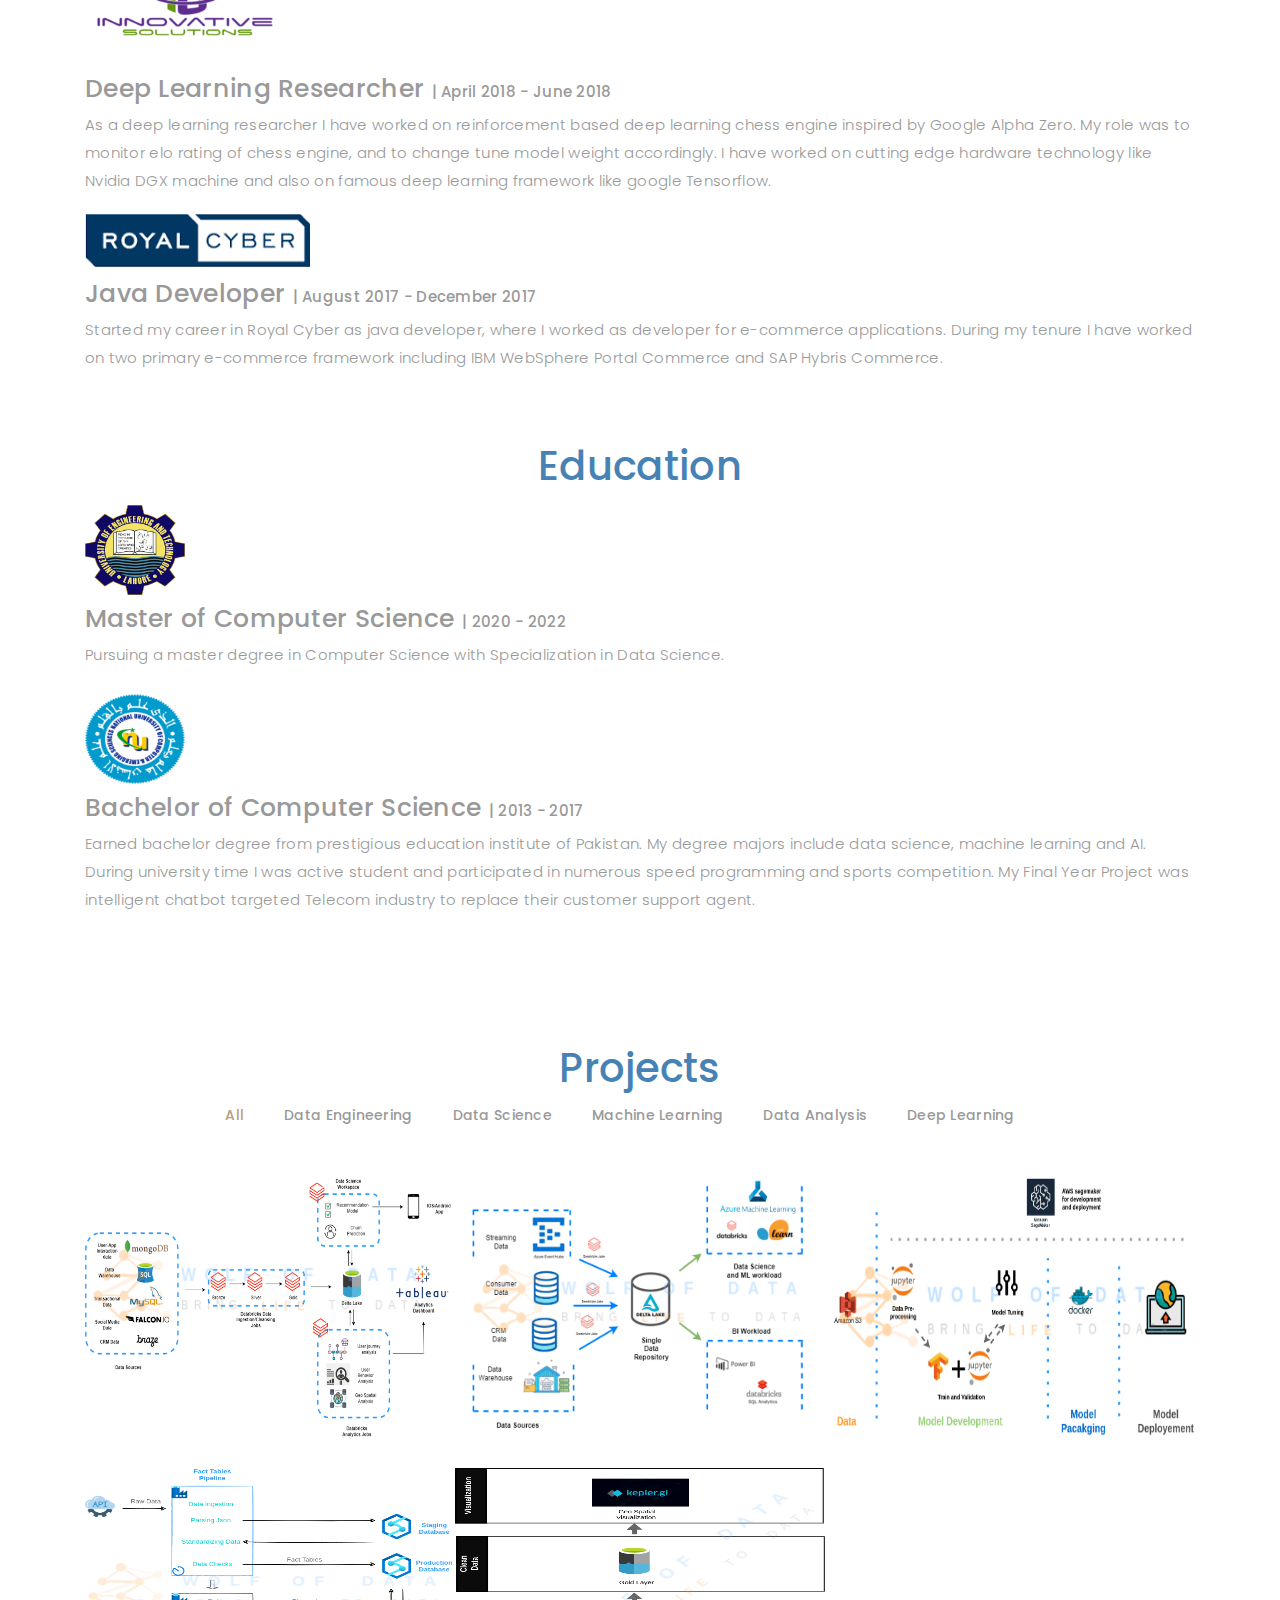
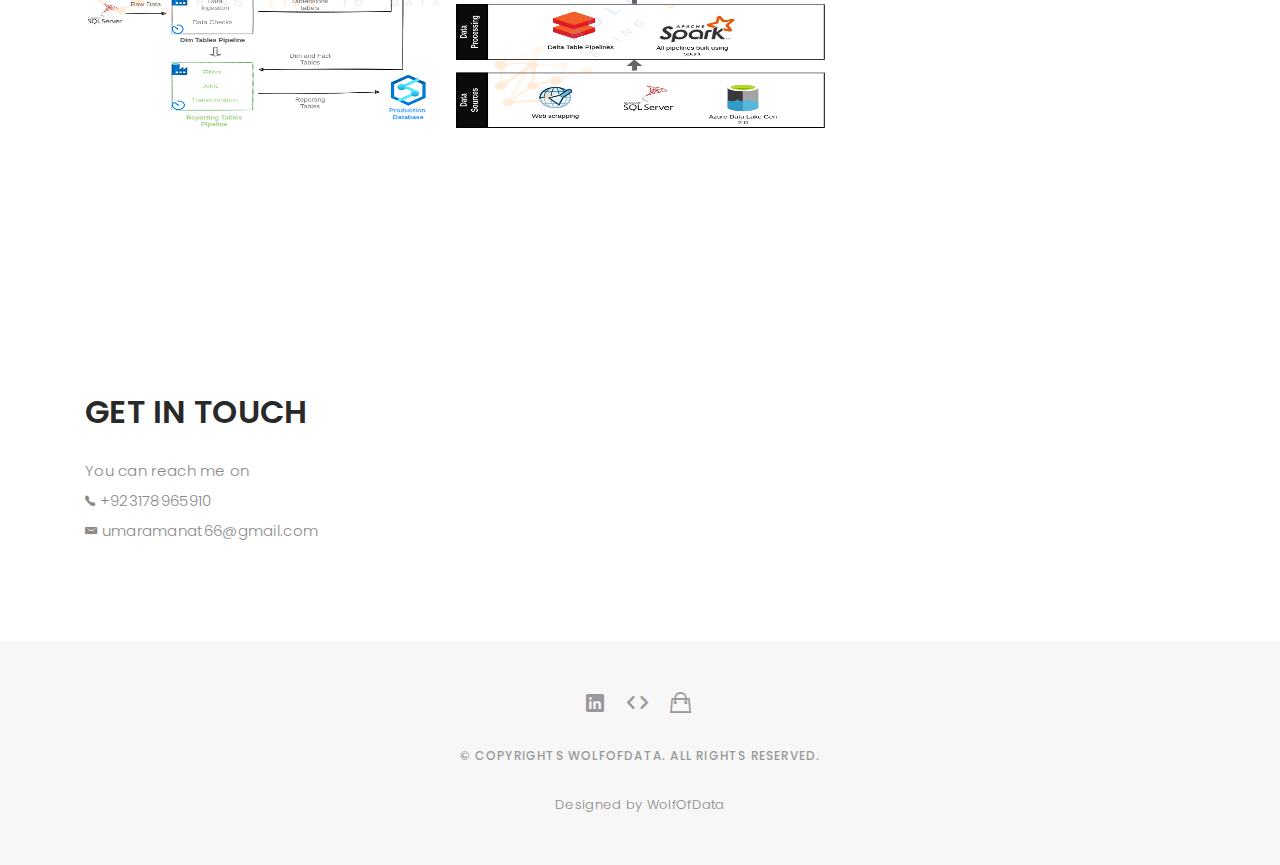
==== commit a070c781: "Merge pull request #10 from MUmarAmanat/dev" ====
--- a/index.html
+++ b/index.html
@@ -103,7 +103,7 @@
               </p>
               <p class="separator">
                 I have more than 5 years of experience in building Data intensive application. So far in my experience
-                I got the oppurtuinity to deploy solutions on AWS, Azure, and Databricks.
+                I got opportunities to deploy solutions on AWS, Azure, and Databricks.
               </p>
             </div>
           </div>
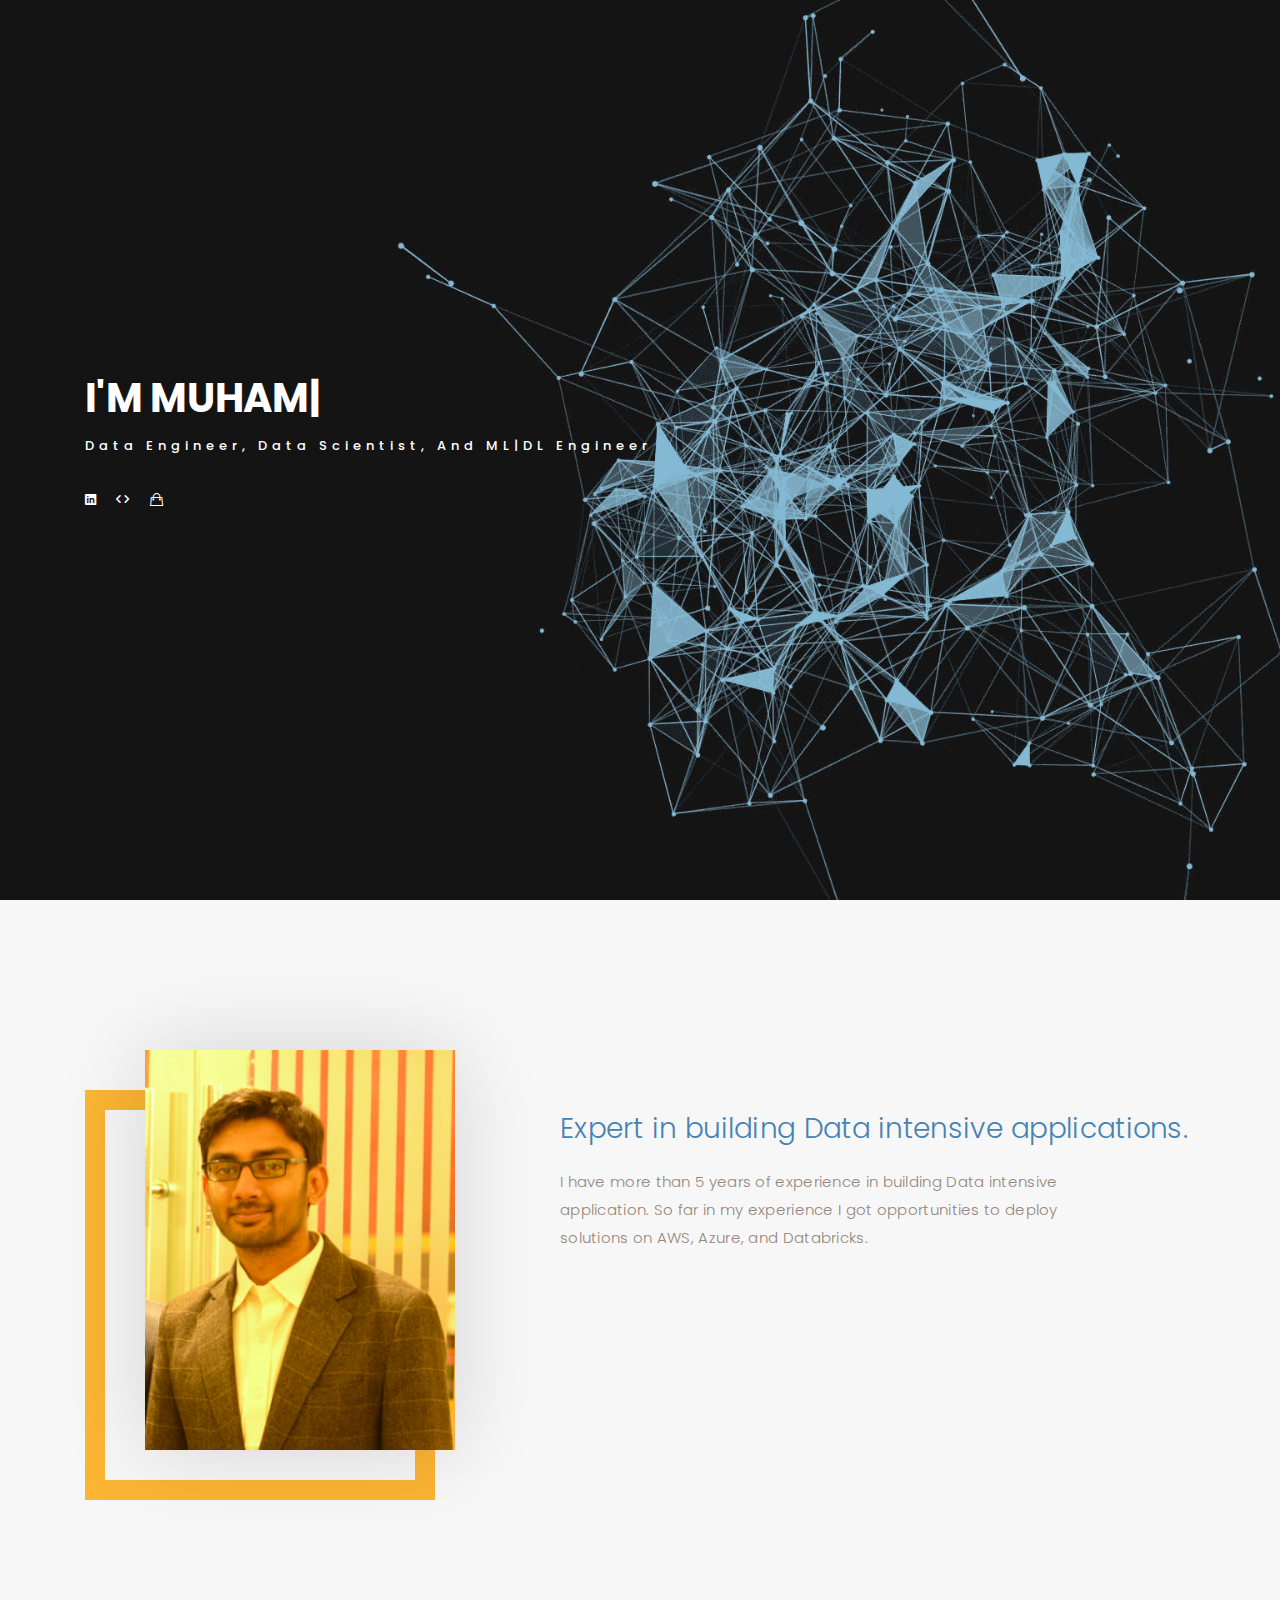
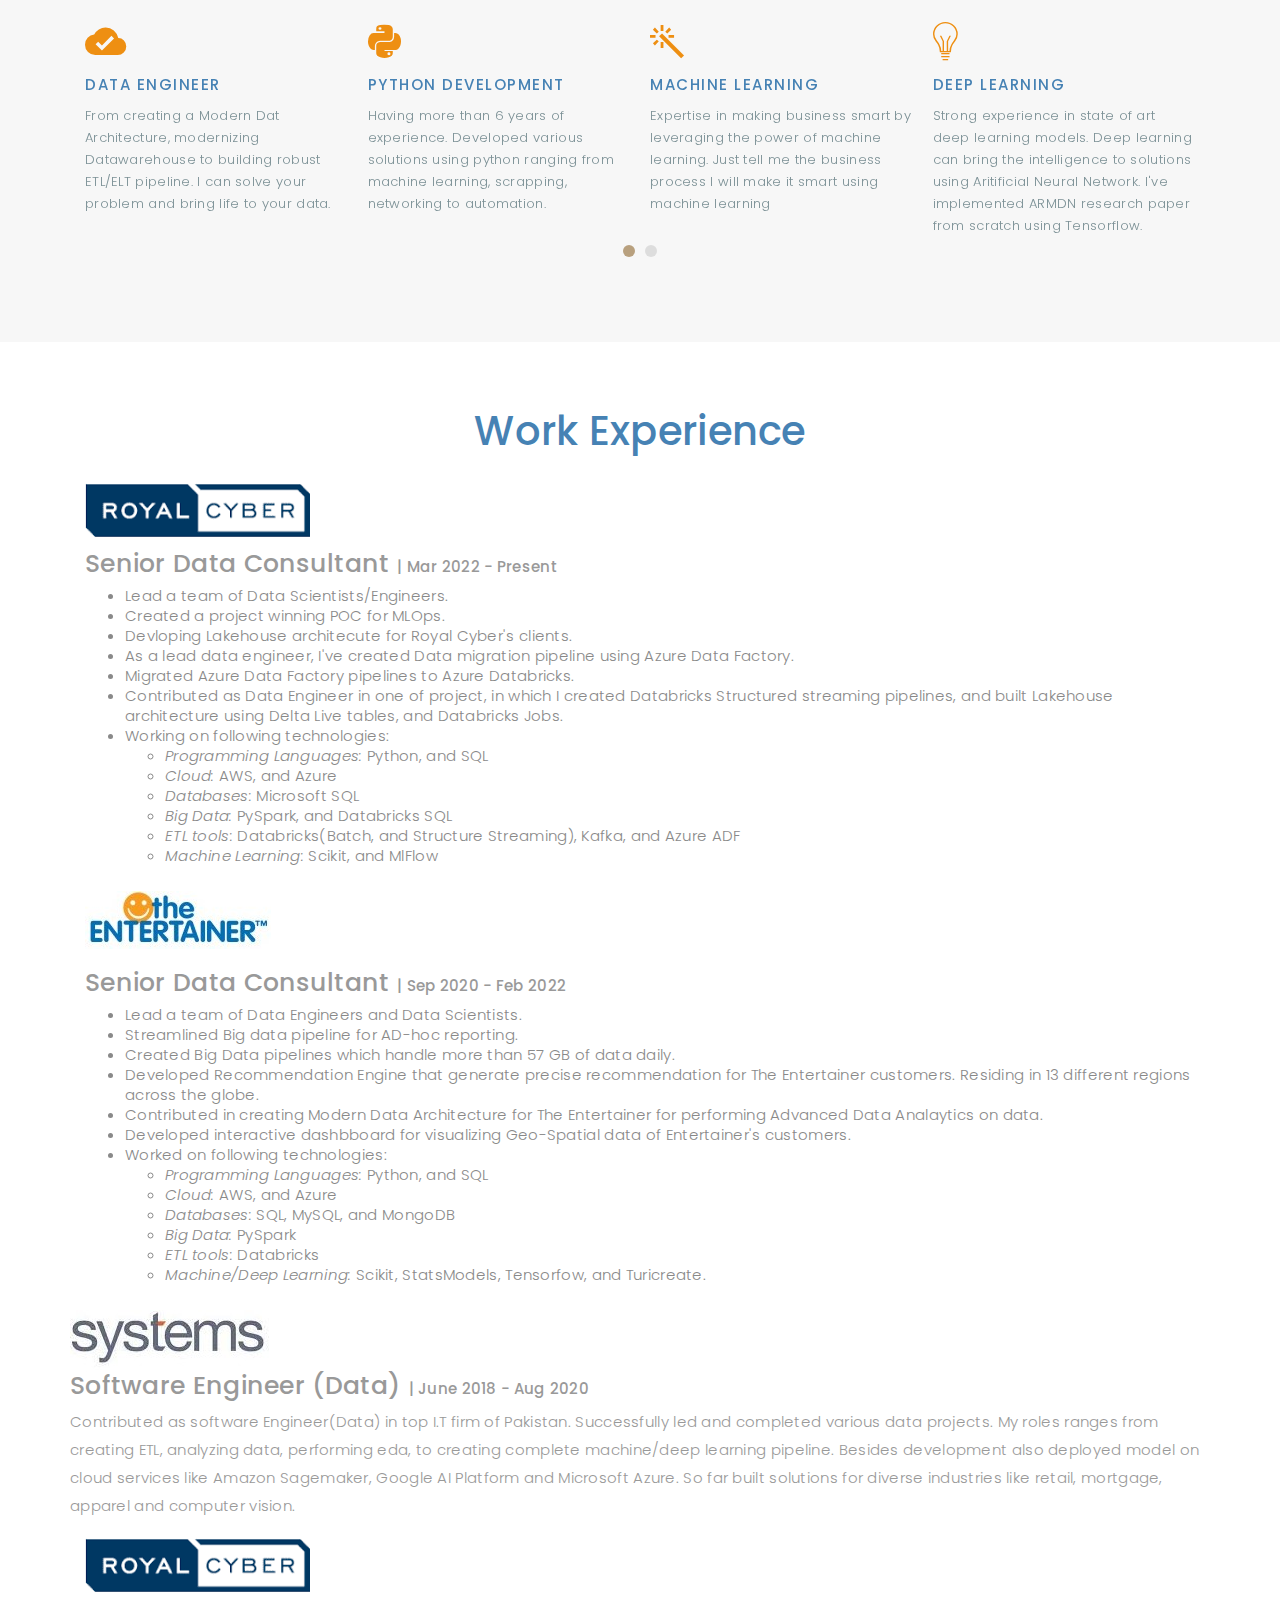
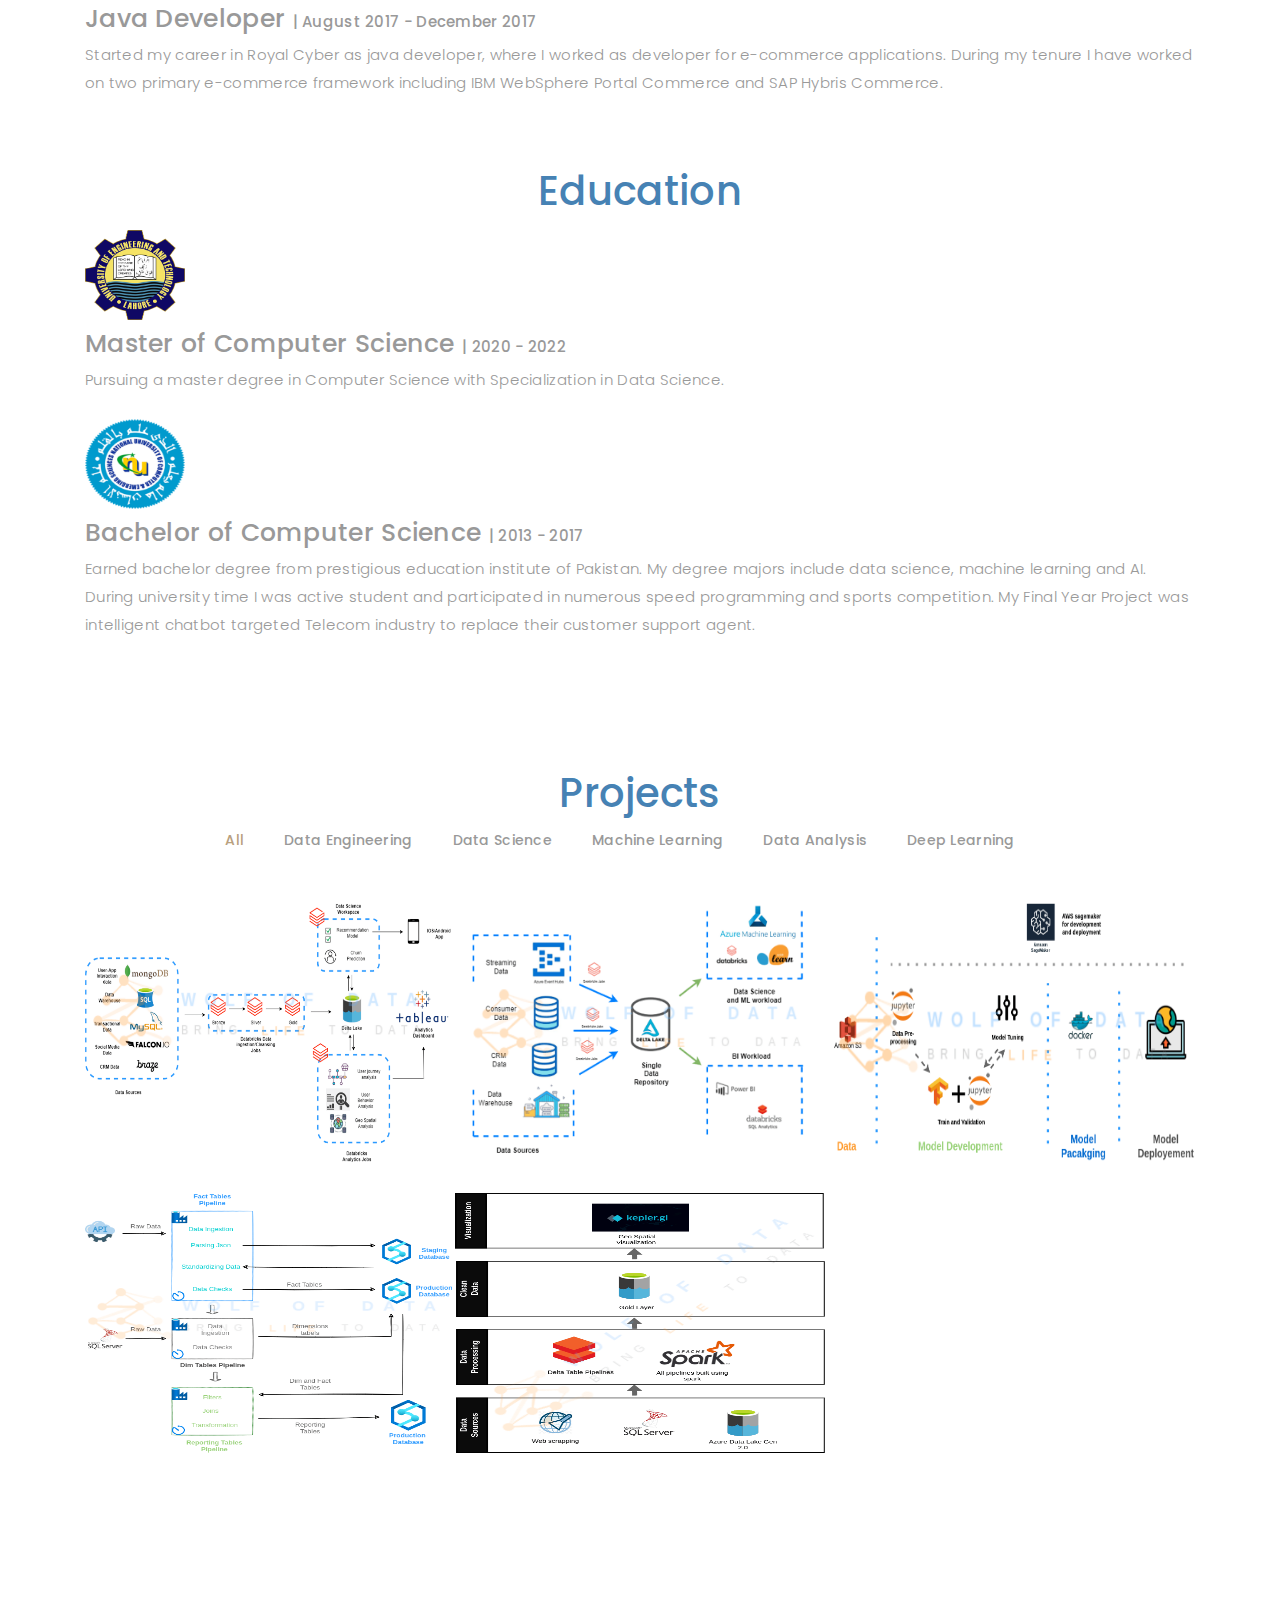
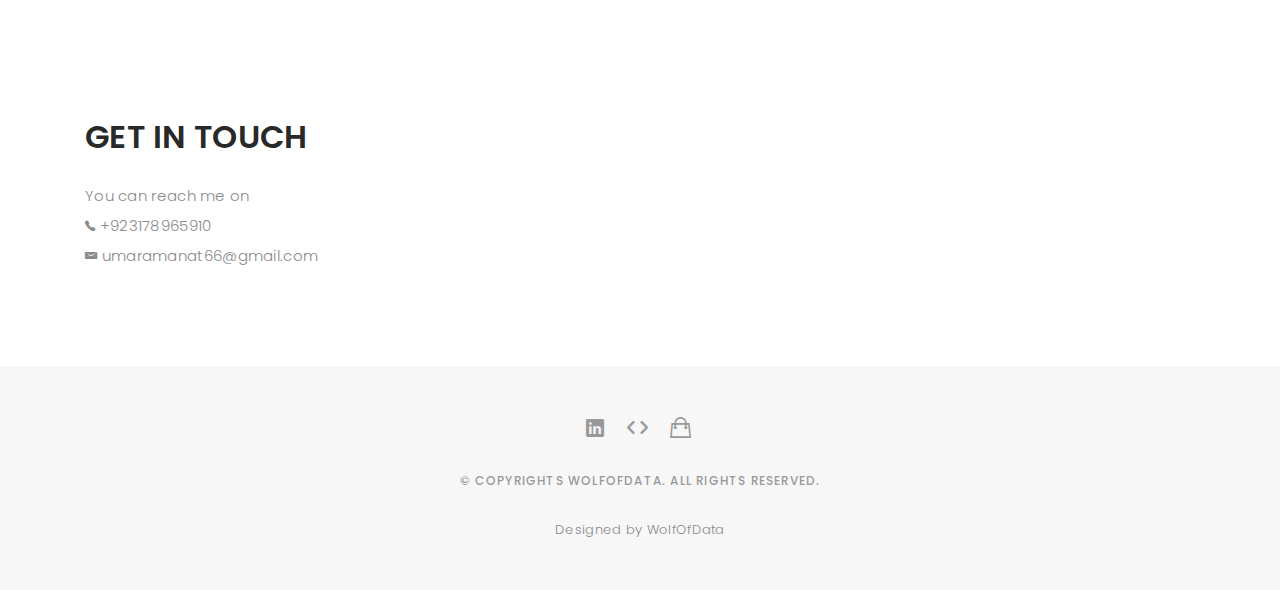
==== commit 875dc6a1: "updated titles" ====
--- a/index.html
+++ b/index.html
@@ -66,7 +66,7 @@
       <div class="container">
         <div class="header-content">
           <h1>I'm <span class="typed"></span></h1>
-          <p>Data Scientist, ML|DL Engineer, Data Engineer</p>
+          <p>Data Engineer, Data Scientist, and ML|DL Engineer</p>
 
           <ul class="list-unstyled list-social">
             <li>
@@ -235,7 +235,7 @@
               <!-- Entertainer FZ LLC -->
               <div ><img src="images/ent.jpeg" /><br><br>
                 <p class="company">
-                  Senior Data Scientist
+                  Senior Data Consultant
                 </p> 
                 <p class="job-date">
                   | Sep 2020 - Feb 2022
@@ -243,7 +243,7 @@
               </div>
               <p class="separator">
                 <ul>
-                  <li>Lead a team of Data Scientists and Data Engineers.</li>
+                  <li>Lead a team of Data Engineers and Data Scientists.</li>
                   <li>Streamlined Big data pipeline for AD-hoc reporting.</li>
                   <li>Created Big Data pipelines which handle more than 57 GB of data daily.</li>
                   <li>Developed Recommendation Engine that generate precise recommendation for The Entertainer customers.
@@ -267,23 +267,23 @@
               <!-- Systems Limited Solution -->
               <div ><img src="images/system.jpeg" /><br>
                 <p class="company">
-                  Machine Learning Engineer 
+                  Software Engineer (Data)
                 </p> 
                 <p class="job-date">
                   | June 2018 - Aug 2020
                 </p>
               </div>
               <p class="separator">
-               Working as full time machine learning engineer in top I.T firm of Pakistan.
-               Successfully led and completed various sales forecasting and computer vision
-               projects. My roles ranges from analyzing data, performing eda, to creating complete
+               Contributed as software Engineer(Data) in top I.T firm of Pakistan.
+               Successfully led and completed various data projects. My roles ranges from 
+               creating ETL, analyzing data, performing eda, to creating complete
                machine/deep learning pipeline. Besides development also deployed model on 
                cloud services like Amazon Sagemaker, Google AI Platform and Microsoft Azure.
                So far built solutions for diverse industries like retail, mortgage, apparel
                and computer vision. 
               </p>
             </div>
-            <!-- Innovative Solution -->
+            <!-- Innovative Solution 
             <div ><img src="images/is.png" height="150" width="200"/><br>
               <p class="company">
                 Deep Learning Researcher
@@ -299,6 +299,7 @@
              edge hardware technology like Nvidia DGX machine and also on famous deep learning framework
              like google Tensorflow.
             </p>
+            -->
             <!-- Royal Cyber -->
             <div ><img src="images/rc.png"/><br>
               <p class="company">
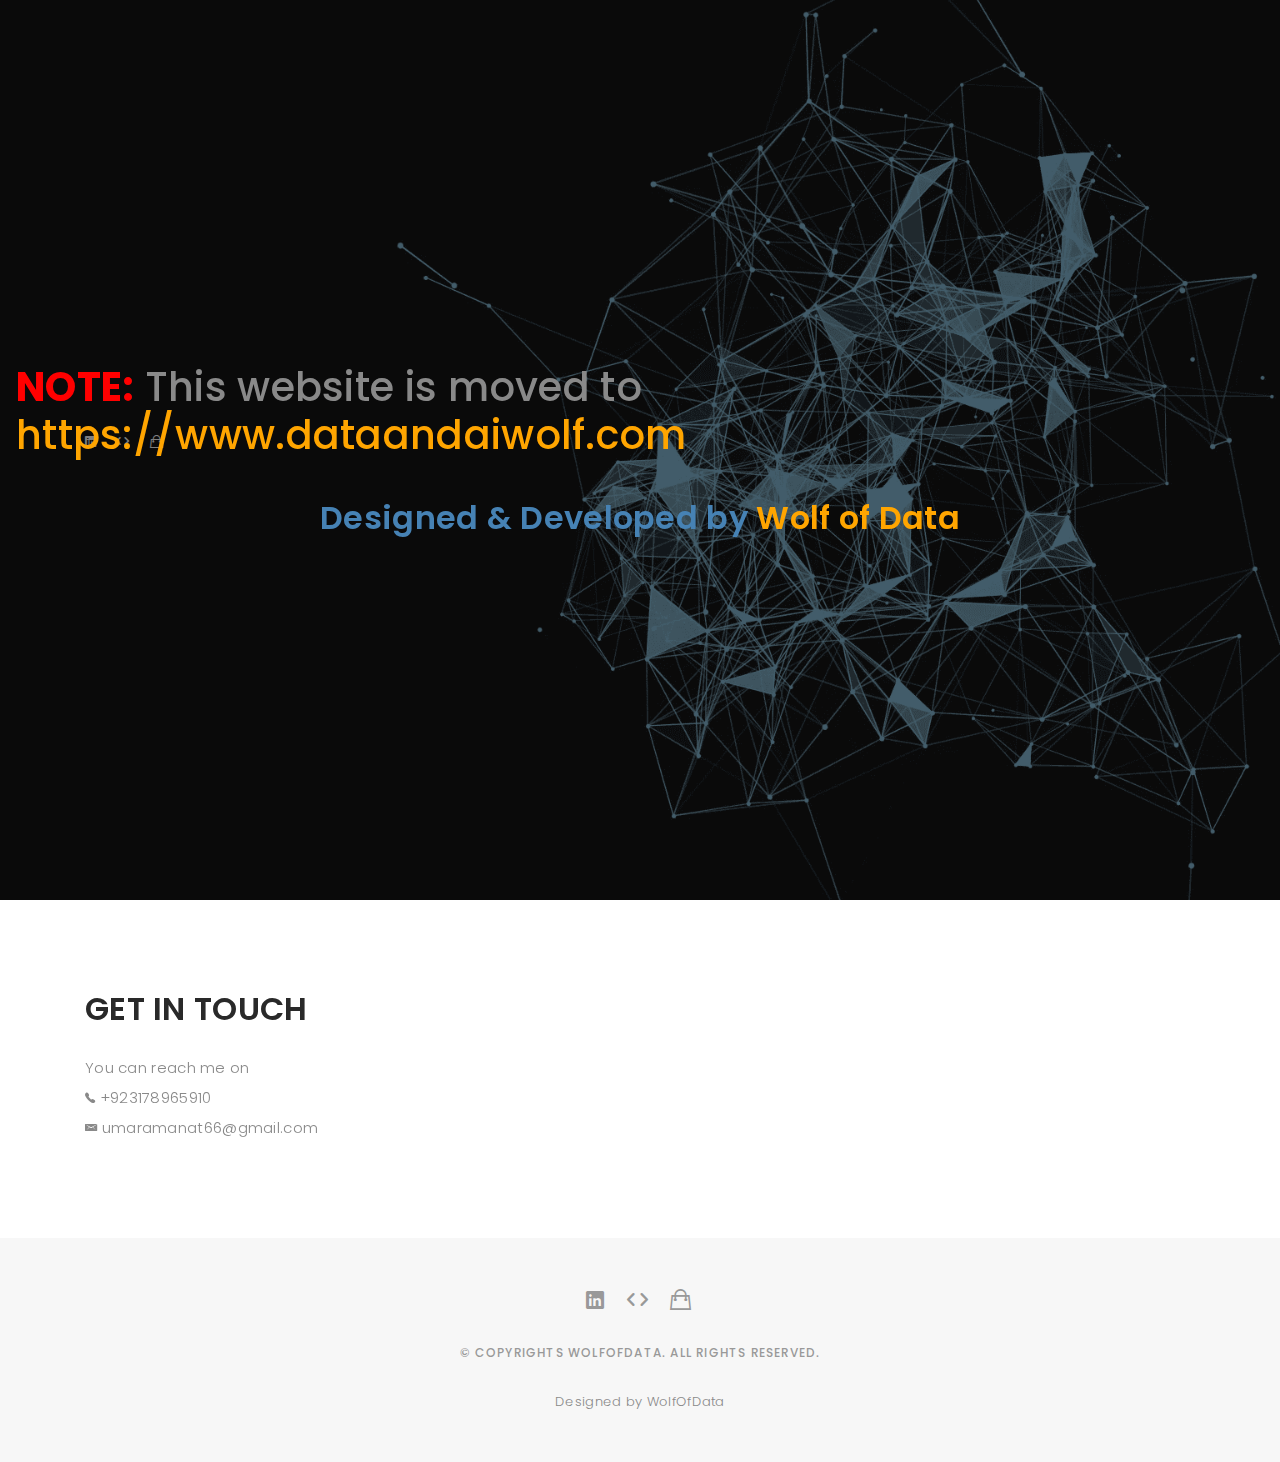
==== commit c67eec5b: "make it obsolete" ====
--- a/index.html
+++ b/index.html
@@ -62,11 +62,24 @@
     <!-- End section navbar -->
 
     <!-- start section header -->
+
+    <div class="services__modal">
+      <div>
+        <h1><b style="color: red;">NOTE:</b> This website is moved to <a href="https://www.dataandaiwolf.com" style="color: orange;">https://www.dataandaiwolf.com</a></h1>
+        <br><br>
+        <h2 style="color: steelblue; text-align: center;">Designed & Developed by <a href="https://www.wolfofdata.com" style="color: orange;">Wolf of Data</a></h2>
+      </div>
+       
+    </div>
+    
+
+
+
     <div id="header" class="home">
       <div class="container">
         <div class="header-content">
-          <h1>I'm <span class="typed"></span></h1>
-          <p>Data Engineer, Data Scientist, and ML|DL Engineer</p>
+          <!-- <h1>I'm <span class="typed"></span></h1>
+          <p>Data Engineer, Data Scientist, and ML|DL Engineer</p> -->
 
           <ul class="list-unstyled list-social">
             <li>
@@ -84,359 +97,11 @@
     </div>
     <!-- End section header -->
 
-    <!-- start section about us -->
-    <div id="about" class="paddsection">
-      <div class="container">
-        <div class="row justify-content-between">
-          <div class="col-lg-4">
-            <div class="div-img-bg">
-              <div class="about-img">
-                <img src="images/me.png" class="img-responsive" alt="me" />
-              </div>
-            </div>
-          </div>
+ 
 
-          <div class="col-lg-7">
-            <div class="about-descr">
-              <p class="p-heading">
-                Expert in building Data intensive applications.
-              </p>
-              <p class="separator">
-                I have more than 5 years of experience in building Data intensive application. So far in my experience
-                I got opportunities to deploy solutions on AWS, Azure, and Databricks.
-              </p>
-            </div>
-          </div>
-        </div>
-      </div>
-    </div>
-    <!-- end section about us -->
+   
 
-    <!-- start section services -->
-    <div id="services">
-      <div class="container">
-        <!-- <p class="p-heading">
-          Services
-        </p> -->
-        <div class="services-carousel owl-theme">
-          <div class="services-block">
-            <i class="ion-android-cloud-done"></i>
-            <span>Data Engineer</span>
-            <p class="separator">
-              From creating a Modern Dat Architecture, modernizing Datawarehouse to building
-              robust ETL/ELT pipeline. I can solve your problem and bring life to your data.
-            </p>
-          </div>
-
-          <div class="services-block">
-            <i class="ion-social-python"></i>
-            <span>Python Development</span>
-            <p class="separator">
-              Having more than 6 years of experience. Developed various
-              solutions using python ranging from machine learning, scrapping,
-              networking to automation.
-            </p>
-          </div>
-
-          <div class="services-block">
-            <i class="ion-ios-color-wand"></i>
-            <span>Machine Learning</span>
-            <p class="separator">
-              Expertise in making business smart by leveraging the power of
-              machine learning. Just tell me the business process I will make it
-              smart using machine learning
-            </p>
-          </div>
-
-          <div class="services-block">
-            <i class="ion-ios-lightbulb-outline"></i>
-            <span>Deep Learning</span>
-            <p class="separator">
-              Strong experience in state of art deep learning models. Deep learning can 
-              bring the intelligence to solutions using Aritificial Neural Network.
-              I've implemented ARMDN research paper from scratch using Tensorflow.
-            </p>
-          </div>
-
-          <div class="services-block">
-            <i class="ion-ios-analytics-outline"></i>
-            <span>Analytics</span>
-            <p class="separator">
-              Expertise in turning garbage data into effective strategy. Mastery
-              in presenting numbers into effective presentation using PowerBI,
-              to assist executives in helping decision making.
-            </p>
-          </div>
-
-          <div class="services-block">
-            <i class="ion-hammer"></i>
-            <span>Web Scrapping</span>
-            <p class="separator">
-              When provided data isn't enough, scrapping scrapping comes to
-              assist in creating large amount of data. Scrapped website and
-              social platform sites using famous and powerful python libraries.
-            </p>
-          </div>
-          <div class="services-block">
-            <i class="ion-ios-browsers-outline"></i>
-            <span>Django Web and REST API</span>
-            <p class="separator">
-              Helping startup by giving life to their dreams using famous web
-              framework Django. Hands on experience in building Django REST
-              framework for creating REST API's.
-            </p>
-          </div>
-        </div>
-      </div>
-    </div>
-    <!-- end section services -->
-
-    <!-- start section experience-->
-    <div id="experience" class="experience">
-      <div class="container">
-        <div class="row justify-content-between">
-          <div class="col-lg-12">
-            <div class="about-descr">
-              <p class="p-heading">
-                Work Experience
-              </p>
-              <!-- Royal CYber  -->
-              <div ><img src="images/rc.png" /><br>
-                <p class="company">
-                  Senior Data Consultant
-                </p> 
-                <p class="job-date">
-                  | Mar 2022 - Present
-                </p>
-              </div>
-              <p class="separator">
-                <ul>
-                  <li>Lead a team of Data Scientists/Engineers.</li>
-                  <li>Created a project winning POC for MLOps.</li>
-                  <li>Devloping Lakehouse architecute for Royal Cyber's clients.</li>
-                  <li>As a lead data engineer, I've created Data migration pipeline using Azure Data Factory.</li>
-                  <li>Migrated Azure Data Factory pipelines to Azure Databricks.</li>
-                  <li>Contributed as Data Engineer in one of project, in which I created Databricks Structured streaming
-                      pipelines, and built Lakehouse architecture using Delta Live tables, and Databricks Jobs.
-                  </li>
-                  <li>Working on following technologies:
-                      <ul>
-                        <li><i>Programming Languages:</i> Python, and SQL</li>   
-                        <li><i>Cloud:</i> AWS, and Azure</li>
-                        <li><i>Databases:</i> Microsoft SQL</li>
-                        <li><i>Big Data:</i> PySpark, and Databricks SQL</li>
-                        <li><i>ETL tools:</i> Databricks(Batch, and Structure Streaming), Kafka, and Azure ADF</li>
-                        <li><i>Machine Learning:</i> Scikit, and MlFlow</li>
-                      </ul>              
-                  </li> 
-                </ul>
-              </p>
-            </div>
-              <!-- Entertainer FZ LLC -->
-              <div ><img src="images/ent.jpeg" /><br><br>
-                <p class="company">
-                  Senior Data Consultant
-                </p> 
-                <p class="job-date">
-                  | Sep 2020 - Feb 2022
-                </p>
-              </div>
-              <p class="separator">
-                <ul>
-                  <li>Lead a team of Data Engineers and Data Scientists.</li>
-                  <li>Streamlined Big data pipeline for AD-hoc reporting.</li>
-                  <li>Created Big Data pipelines which handle more than 57 GB of data daily.</li>
-                  <li>Developed Recommendation Engine that generate precise recommendation for The Entertainer customers.
-                    Residing in 13 different regions across the globe.</li>
-                  <li>Contributed in creating Modern Data Architecture for The Entertainer for performing 
-                    Advanced Data Analaytics on data.</li>
-                  <li>Developed interactive dashbboard for visualizing Geo-Spatial data of Entertainer's customers.</li>
-                  <li>Worked on following technologies:
-                      <ul>
-                        <li><i>Programming Languages:</i> Python, and SQL</li>   
-                        <li><i>Cloud:</i> AWS, and Azure</li>
-                        <li><i>Databases:</i> SQL, MySQL, and MongoDB</li>
-                        <li><i>Big Data:</i> PySpark</li>
-                        <li><i>ETL tools:</i> Databricks</li>
-                        <li><i>Machine/Deep Learning:</i> Scikit, StatsModels, Tensorfow, and Turicreate.</li>
-                      </ul>              
-                  </li> 
-                </ul>
-              </p>
-            </div>
-              <!-- Systems Limited Solution -->
-              <div ><img src="images/system.jpeg" /><br>
-                <p class="company">
-                  Software Engineer (Data)
-                </p> 
-                <p class="job-date">
-                  | June 2018 - Aug 2020
-                </p>
-              </div>
-              <p class="separator">
-               Contributed as software Engineer(Data) in top I.T firm of Pakistan.
-               Successfully led and completed various data projects. My roles ranges from 
-               creating ETL, analyzing data, performing eda, to creating complete
-               machine/deep learning pipeline. Besides development also deployed model on 
-               cloud services like Amazon Sagemaker, Google AI Platform and Microsoft Azure.
-               So far built solutions for diverse industries like retail, mortgage, apparel
-               and computer vision. 
-              </p>
-            </div>
-            <!-- Innovative Solution 
-            <div ><img src="images/is.png" height="150" width="200"/><br>
-              <p class="company">
-                Deep Learning Researcher
-              </p> 
-              <p class="job-date">
-                | April 2018 - June 2018
-              </p>
-            </div>
-            <p class="separator">
-             As a deep learning researcher I have worked on reinforcement based deep learning
-             chess engine inspired by Google Alpha Zero. My role was to monitor elo rating of 
-             chess engine, and to change tune model weight accordingly. I have worked on cutting
-             edge hardware technology like Nvidia DGX machine and also on famous deep learning framework
-             like google Tensorflow.
-            </p>
-            -->
-            <!-- Royal Cyber -->
-            <div ><img src="images/rc.png"/><br>
-              <p class="company">
-                Java Developer
-              </p> 
-              <p class="job-date">
-                | August 2017 - December 2017
-              </p>
-            </div>
-            <p class="separator">
-             Started my career in Royal Cyber as java developer, where I worked as developer for
-             e-commerce applications. During my tenure I have worked on two primary e-commerce framework
-             including IBM WebSphere Portal Commerce and SAP Hybris Commerce. 
-            </p>
-          </div>
-        </div>
-      </div>
-    </div>
-    <!-- end section experience -->
-
-    <!-- start education-->
-    <div id="education" class="education">
-      <div class="container">
-        <div class="row justify-content-between">
-          <div class="col-lg-12">
-            <div class="about-descr">
-              <p class="p-heading">
-                Education
-              </p>
-              <!-- UET LAHORE start -->
-              <div ><img src="images/uet.png" /><br>
-                <p class="school">
-                  Master of Computer Science
-                </p> 
-                <p class="job-date">
-                  | 2020 - 2022
-                </p>
-                <p class="separator">
-                  Pursuing a master degree in Computer Science with Specialization in Data Science. 
-                 </p>
-              </div>
-              <!-- NUCECS-FAST start -->
-              <div ><img src="images/nuces.png" /><br>
-                <p class="school">
-                  Bachelor of Computer Science
-                </p> 
-                <p class="job-date">
-                  | 2013 - 2017
-                </p>
-                <p class="separator">
-                  Earned bachelor degree from prestigious education institute of Pakistan.
-                  My degree majors include data science, machine learning and AI. During 
-                  university time I was active student and participated in numerous 
-                  speed programming and sports competition. My Final Year Project was 
-                  intelligent chatbot targeted Telecom industry to replace their customer 
-                  support agent. 
-                 </p>
-              </div>
-              
-            </div>
-          </div>
-        </div>
-      </div>
-    </div>
-    <!-- end education -->
-
-    <!-- start section portfolio -->
-    <div id="portfolio" class="text-center paddsection">
-      <div class="container">
-        <p class="p-heading">
-          Projects
-        </p>
-      </div>
-
-      <div class="container">
-        <div class="row">
-          <div class="col-md-12">
-            <div class="portfolio-list">
-              <ul class="nav list-unstyled" id="portfolio-flters">
-                <li class="filter filter-active" data-filter=".all">all</li>
-                <li class="filter" data-filter=".data_eng">Data Engineering</li>
-                <li class="filter" data-filter=".data_science">Data Science</li>
-                <li class="filter" data-filter=".machine_learning">Machine Learning</li>
-                <li class="filter" data-filter=".data_analysis">Data Analysis</li>
-                <li class="filter" data-filter=".deep_learning">Deep Learning</li>
-              </ul>
-            </div>
-
-            <div class="portfolio-container ">
-              <div
-                class="col-lg-4 col-md-6 portfolio-thumbnail all data_eng uikits webdesign">
-                <a href="pages/hospitality.html">   
-                  <img class="image-overlay" src="images/portfolio/arch_diag_wat.png" alt="img" />
-                  <div >Advanced Analytics on Lakehouse Architecture</div>              
-                </a> 
-              </div>
-              <!-- SSOT start here -->
-              <div
-                class="col-lg-4 col-md-6 portfolio-thumbnail all data_eng uikits webdesign">
-                <a href="pages/ssot.html">   
-                  <img class="image-overlay" src="images/portfolio/ssot_wat.png" alt="img" />
-                  <div>Single Source of Truth Using Databricks</div>              
-                </a> 
-              </div>
-
-              <!-- ML start here -->
-              <div
-                class="col-lg-4 col-md-6 portfolio-thumbnail all machine_learning deep_learning uikits webdesign">
-                <a href="pages/sagemaker_ml.html">   
-                  <img class="image-overlay" src="images/portfolio/sagemake_ml_wat.png" alt="img" />
-                  <div>Sales Forecasting</div>              
-                </a> 
-              </div>
-
-              <!-- Cloud warehouse using synapse -->
-              <div
-                class="col-lg-4 col-md-6 portfolio-thumbnail all data_eng uikits webdesign">
-                <a href="pages/adf_synapse.html">   
-                  <img class="image-overlay" src="images/portfolio/cloud_warehouse_adf_synapse_wat.png" alt="img" />
-                  <div>Cloud Warehouse using Azure Synapse</div>              
-                </a> 
-              </div>
-
-                <!-- Geospatial Data Analsysis -->
-                <div
-                class="col-lg-4 col-md-6 portfolio-thumbnail all data_analysis uikits webdesign">
-                <a href="pages/geo_spatial_analysis.html">   
-                  <img class="image-overlay" src="images/portfolio/kepler_gl_wat.png" alt="img" />
-                  <div>Big Data Geospatial Analysis</div>              
-                </a> 
-              </div>
-
-            </div>
-          </div>
-        </div>
-      </div>
-    </div>
+  
  
     <!-- start section contact -->
     <div id="contact" class="paddsection">
--- a/css/style.css
+++ b/css/style.css
@@ -7,6 +7,25 @@
 
 /*  General Styling
 /*-----------------------------------------------------------------------------------*/
+
+.services__modal{
+  position: fixed;
+  top: 0;
+  left: 0;
+  right: 0;
+  bottom: 0;
+  background-color: rgba(0, 0, 0, .5);
+  display: flex;
+  align-items: center;
+  justify-content: center;
+  padding: 0 1rem;
+  z-index: var(--z-modal);
+  opacity: 1;
+  /* visibility: hidden;
+  transition: .3s; */
+}
+
+
 
 body {
   background: #ffffff;
